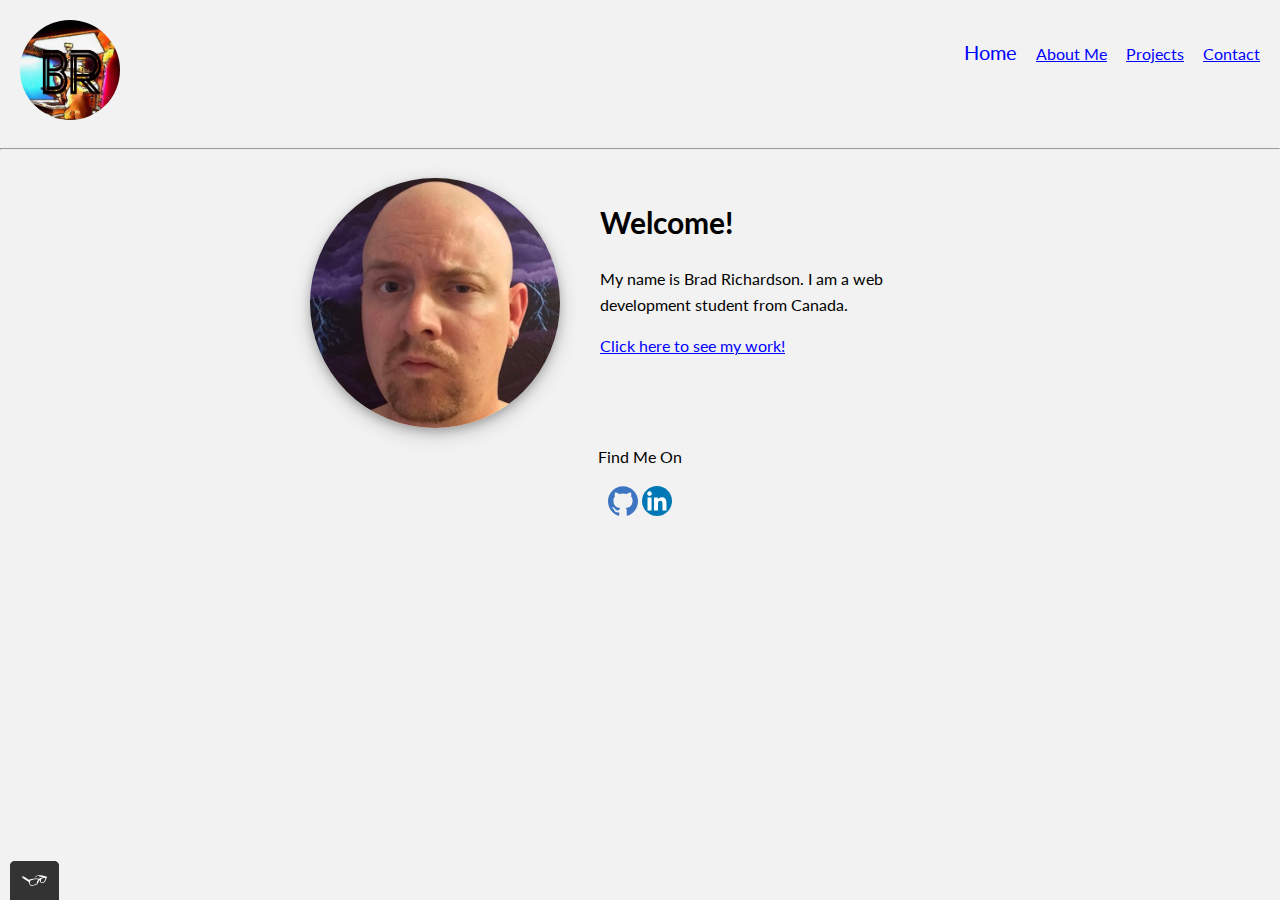
==== index.html @ 0dba8bf1 "corrected errors from "Nu HTML Checker"" ====
<!DOCTYPE html>
<html lang="en">
<head>
	<meta charset="utf-8">
	<meta name="viewport" content="device-width, initial-scale=1">
	<link rel="icon" type="image/png" href="img/favicon-32x32.png" sizes="32x32">
	<link rel="stylesheet" type="text/css" href="css/normalize.css">
	<link href="https://fonts.googleapis.com/css2?family=Lato:wght@400;700&display=swap" rel="stylesheet">
	<link rel="stylesheet" type="text/css" href="css/style.production.css">
	<title>Career 3</title>
</head>
<body>
	<header class="page-header">
		<img src="img/lamp_mon.jpg" alt="A stylized picture of me sitting on Wreck Beach" class="page-header__item  profile-logo">
		<nav class="main-navigation page-header__item">
			<ul role="menu" class="navigation-list">
				<li role="presentation">
					<a href="index.html" role="menuitem" class="navigation-list__item navigation-list__item--active">Home</a>
				</li>
				<li role="presentation">
					<a href="about.html" role="menuitem" class="navigation-list__item">About Me</a>	
				</li>
				<li role="presentation">
					<a href="projects.html" role="menuitem" class="navigation-list__item">Projects</a>
				</li>
				<li role="presentation">
					<a href="contacts.html" role="menuitem" class="navigation-list__item">Contact</a>			
				</li>
			</ul>			
		</nav>
	</header>
	<hr>
	<div class="profile">
		<img src="img/profile-picture.jpg" alt="A picture of me" class="profile__portrait">
		<h1>Welcome!</h1>
		<p>
			My name is Brad Richardson. I am a <span>web</span> development student from Canada.
		</p>
		<a href="projects.html">Click here to see my work!</a>
	</div>
	<footer class="page-footer">
		<p>Find Me On</p>
		<div class="social-media">
			<a href="https://github.com/Carbon-42" class="github-link" target="_blank"></a>
			<a href="https://ca.linkedin.com/in/brad-richardson-6b7b9b79" class="linkedin-link" target="_blank"></a>
		</div>
	</footer>
	<script src="js/tota11y.min.js"></script>
</body>
</html>
---- css/style.production.css ----
/*
* Prefixed by https://autoprefixer.github.io
* PostCSS: v8.4.14,
* Autoprefixer: v10.4.7
* Browsers: last 4 version
*/

body {
	font-family: 'Lato', sans-serif;
	font-weight: 400;
	font-size: 16px;
	line-height: 1.6;
	background-color: #f2f2f2;
}

h1 {
	font-size: 30px;
	font-weight: 700;
}

h2 {
	font-size: 24px;
	font-weight: 700;
}

h3 {
	font-size: 18px;
	font-weight: 700;
}

a {
	color: #0000ff;
}

a:visited {
	color: #ff0000;
}

a:hover, a:focus {
	/* no under lining when hovering, 
	a:focus is keyboard targeting activated */
	text-decoration: none;
}

a:active {
	color: #489c79;
}

button {
	border: none;
	font-family: inherit;
	background-color: #003366;
	color: white;
	text-decoration: none;
	padding: 10px;
	border-radius: 3px;
	border-bottom: 2px solid rgba(0, 0, 0, 0.3);
	-webkit-transition-duration: 0.2s opacity;
	     -o-transition-duration: 0.2s opacity;
	        transition-duration: 0.2s opacity;
	/*transition-property: opacity;**/
}

.button {
	border: none;
	font-family: inherit;
	background-color: #003366;
	color: white;
	text-decoration: none;
	padding: 10px;
	border-radius: 3px;
	border-bottom: 2px solid rgba(0, 0, 0, 0.3);
	-webkit-transition-duration: 0.2s opacity;
	     -o-transition-duration: 0.2s opacity;
	        transition-duration: 0.2s opacity;
	/*transition-property: opacity;**/
}

button:hover, button:focus, .button:hover, .button:focus {
	cursor: pointer;
	opacity: 0.8;
}

.button__secondary {
	background-color: #e0b354;
	color: #2b2b2b;
}

.navigation-list__item--active {
	font-size: 20px;
	text-decoration: none;
}

.navigation-list__item {
	-webkit-transition-duration: 0.2s opacity;
	     -o-transition-duration: 0.2s opacity;
	        transition-duration: 0.2s opacity;
}

.navigation-list__item:hover, .navigation-list__item:focus {
	cursor: pointer;
	opacity: 0.8;
}

.profile__portrait {
	float: left;
	width: 250px;
	margin-right: 40px;
	border-radius: 50%;
	-webkit-box-shadow: 0 4px 8px 0 rgba(0, 0, 0, 0.2), 0 6px 20px 0 rgba(0, 0, 0, 0.19);
	        box-shadow: 0 4px 8px 0 rgba(0, 0, 0, 0.2), 0 6px 20px 0 rgba(0, 0, 0, 0.19);
}

.page-footer {
	clear: both;
	display: -webkit-box;
	display: -ms-flexbox;
	display: flex;
	-webkit-box-orient: vertical;
	-webkit-box-direction: normal;
	    -ms-flex-direction: column;
	        flex-direction: column;
	text-align: center;
}

.profile {
	max-width: 700px;
	margin: 0 auto;
	padding: 20px;
}

* {
	-webkit-box-sizing: border-box;
	        box-sizing: border-box;
}

.page-header {
	display: -webkit-box;
	display: -ms-flexbox;
	display: flex;
	width: 100%;
	padding: 20px;
}

.page-header__item {
	-webkit-box-flex: 0;
	    -ms-flex: 0 1 200px;
	        flex: 0 1 200px;
}

.page-header__item:last-child {
	-webkit-box-flex: 1;
	    -ms-flex-positive: 1;
	        flex-grow: 1;
	text-align: right;
}

.profile-logo {
	max-width: 100px;
	max-height: 100px;
	border-radius: 50%;
	
}

.navigation-list {
	list-style-type: none;
}

.navigation-list li {
	display: inline-block;
	margin-left: 15px;
}

.about {
	text-align: center;
	margin: 20px;
	padding: 5px;
}

#about-me {
	text-align: justify;
	margin: auto;
	padding: 20px;
}

#skills-table {
	margin-left: auto;
	margin-right: auto;
	border-spacing: 5px;
}

/*start grid fallback*/

.grid__item {
	display: inline-block;
	width: 33%;
}
/*end grid fallback*/

@supports (display: grid) {
	.grid {
		display: -ms-grid;
		display: grid;
		-ms-grid-columns: 1fr 20px 1fr 20px 1fr;
		grid-template-columns: 1fr 1fr 1fr;
		grid-gap: 20px;
		margin: 0 10%;
		/*It’s considered good practice to specify only one property, and this property is usually the columns property. This means the rows property defaults to auto, and that the grid should still work even if the row with the property grid-template-rows is deleted:*/
		/* grid-template-columns: 300px 300px 300px; fractions are better than pixels - they are responsive */
		/*grid-template-columns: 300px 300px 300px;*/
		/*grid-template-rows: 300px 300px;*/
	}

	.grid__item {
		background-color: #ddd;
		width: auto;
		min-height: auto;
		margin: 0;
		border-radius: 10px;
		padding: 0 10px 15px;
		-webkit-box-shadow: 0 4px 8px 0 rgba(0, 0, 0, 0.2), 0 6px 20px 0 rgba(0, 0, 0, 0.19);
		        box-shadow: 0 4px 8px 0 rgba(0, 0, 0, 0.2), 0 6px 20px 0 rgba(0, 0, 0, 0.19);
	}

	.grid__item:last-child {
	  -ms-grid-column: 3;
	  grid-column: 3;
	      grid-column-start: 3;
	  -ms-grid-column-span: 0;
	  grid-column-end: 3;
	  -ms-grid-row: 1;
	  grid-row: 1;
	      grid-row-start: 1;
	  -ms-grid-row-span: 2;
	  grid-row-end: 3;
	}

	/*
	works the same as the above element L136-140
	.grid__item:last-child {
	  grid-column: 3 / 3;
	  grid-row: 1 / 3;
	}*/

	#contact-form {
		display: -ms-grid;
		display: grid;
		-ms-grid-columns: 1fr;
		grid-template-columns: 1fr;
		text-align: center;
		margin: auto;
		max-width: 300px;
		border-radius: 5px;
	}
}

@media all and (max-width: 500px) {
	.grid {
		-ms-grid-columns: 1fr;
		grid-template-columns: 1fr;
	}

	#skills-table {
		font-size: 12px;
	}
}

@media all and (min-width: 500px) and (max-width: 750px) {
	.grid {
		-ms-grid-columns: 1fr 20px 1fr;
		grid-template-columns: 1fr 1fr;
	}
}

@media all and (max-width: 750px) {
	.grid {
		grid-gap: 10px;
	}

	.grid__item:last-child {
		grid-column: auto / auto;
		grid-row: auto / auto;
	}

	h1 {
		font-size: 22px;
	}

	.profile__portrait {
		display: block;
		margin: auto;
		float: none;
	}

	.profile {
		text-align: center;
	}
}

@-webkit-keyframes color-change {
	0% {
		fill: #edc655;
	}
	50% {
		fill: #fcffad;
	}
	100% {
		fill: #f76414;
	}
}

@keyframes color-change {
	0% {
		fill: #edc655;
	}
	50% {
		fill: #fcffad;
	}
	100% {
		fill: #f76414;
	}
}
/*@keyframes color-change {
	from {
		fill: #edc655;
	}
	to {
		fill: #f76414;
	}
}*/

#path1267 {
	-webkit-animation: 8s color-change infinite alternate linear;
	        animation: 8s color-change infinite alternate linear;
}

section {
	text-align: center;
}

.contact-body {
	text-align: center;
	margin: auto;
}

.contact-details {
	text-align: center;
}

.contact {
	display: block;
	max-width: 350px;
	background-color: #ddd;
	border-radius: 5px;
	margin: auto;
	padding: 10px 10px 20px 10px;
	-webkit-box-shadow: 0 4px 8px 0 rgba(0, 0, 0, 0.2), 0 6px 20px 0 rgba(0, 0, 0, 0.19);
	        box-shadow: 0 4px 8px 0 rgba(0, 0, 0, 0.2), 0 6px 20px 0 rgba(0, 0, 0, 0.19);
}

.contact-field {
	border-radius: 5px;
	border: 1px ridge;
}

.standard-label {
	padding-top: 5px;
}

#message {
	padding-bottom: 5px;
	margin-bottom: 3px;
}

#calgary-svg {
	margin: 10px;
	padding: 10px;
}

.github-link::before {
	content: url(../img/github_icon.svg);
}

.linkedin-link::before {
	content: url(../img/linkedin_icon.svg);
}
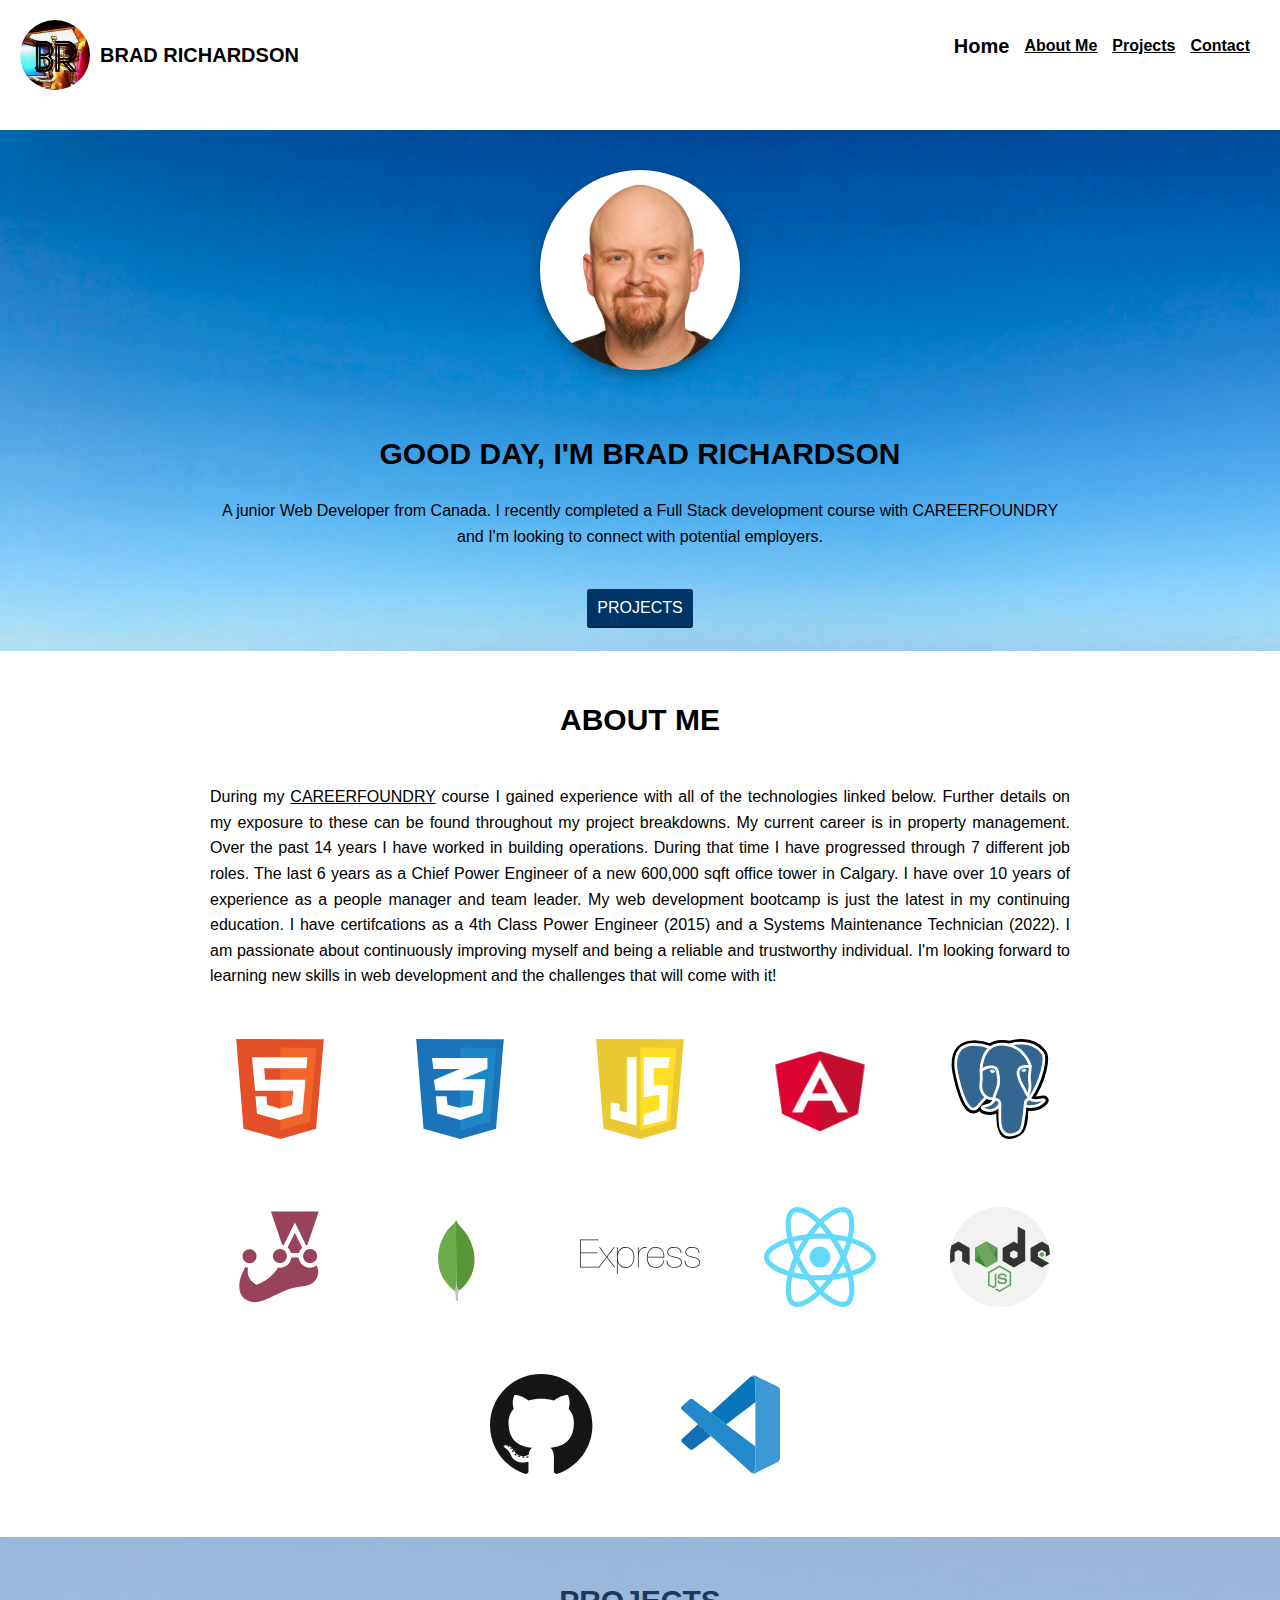
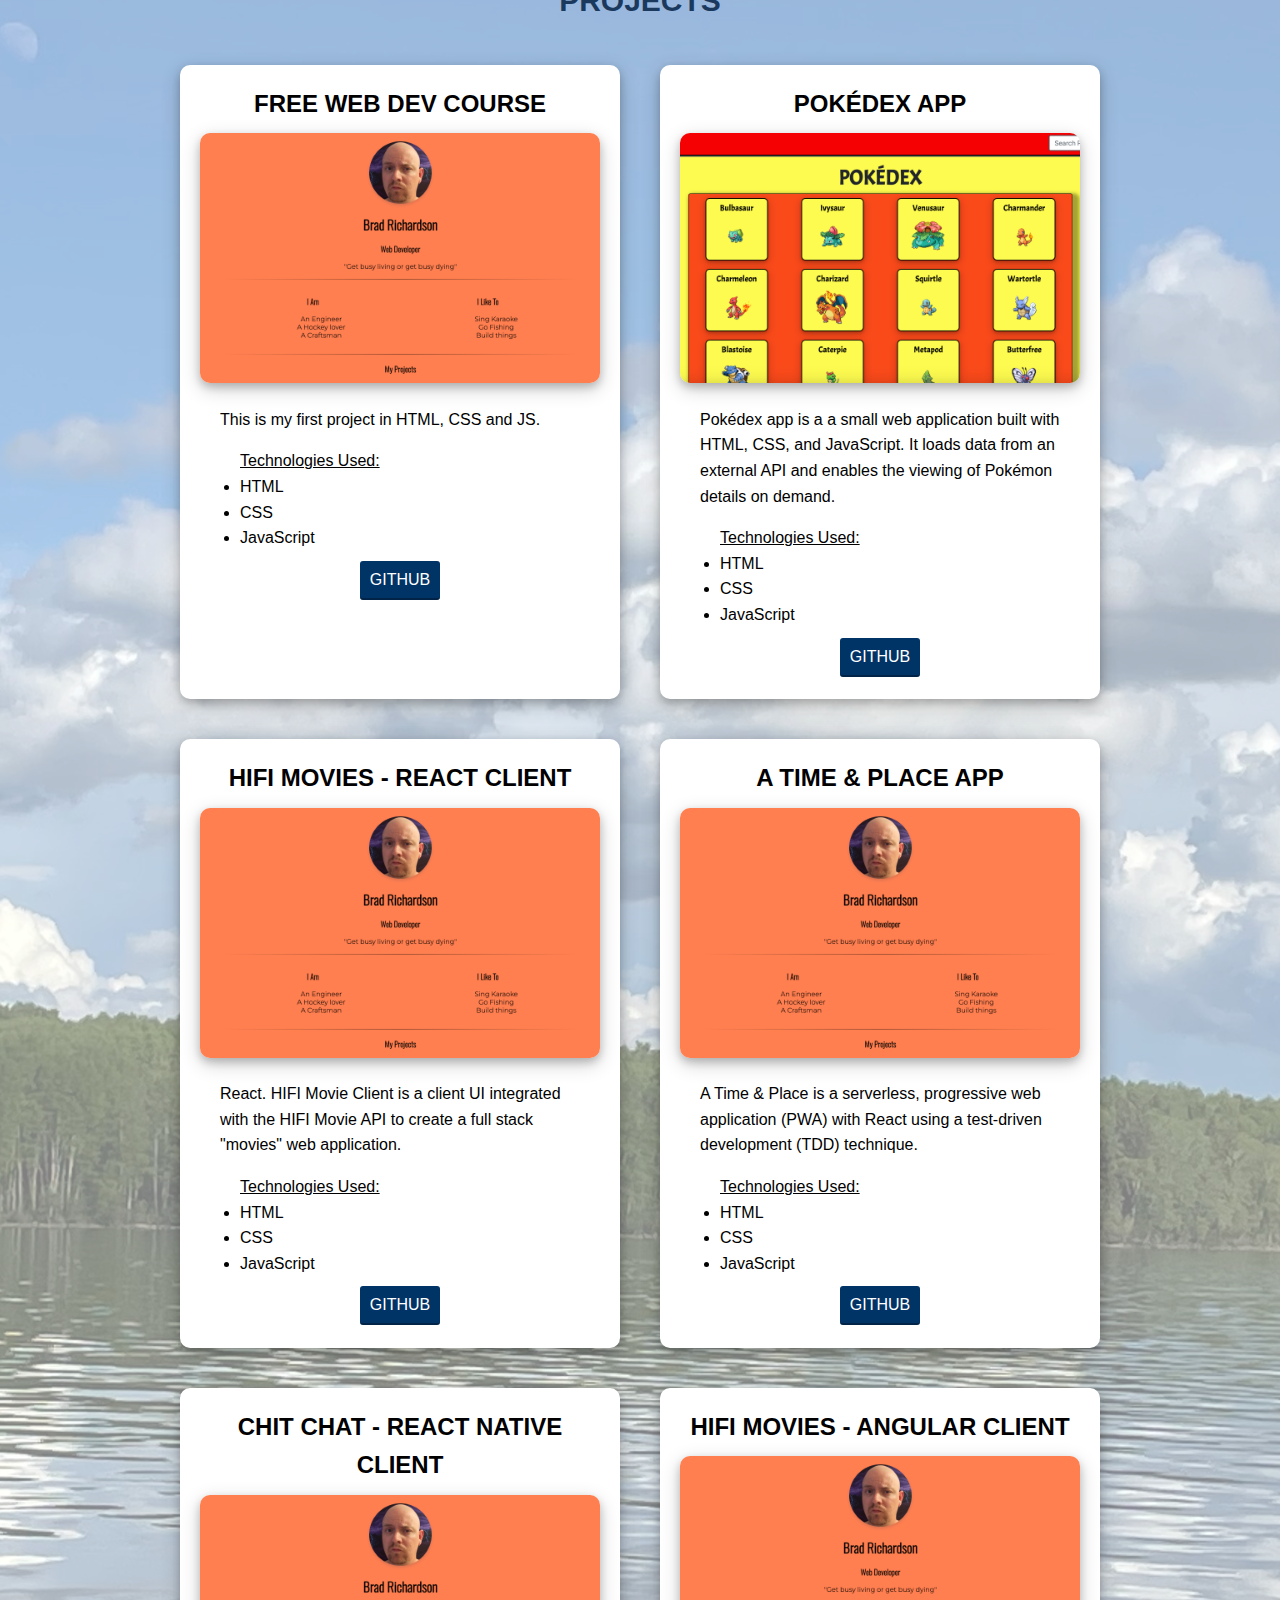
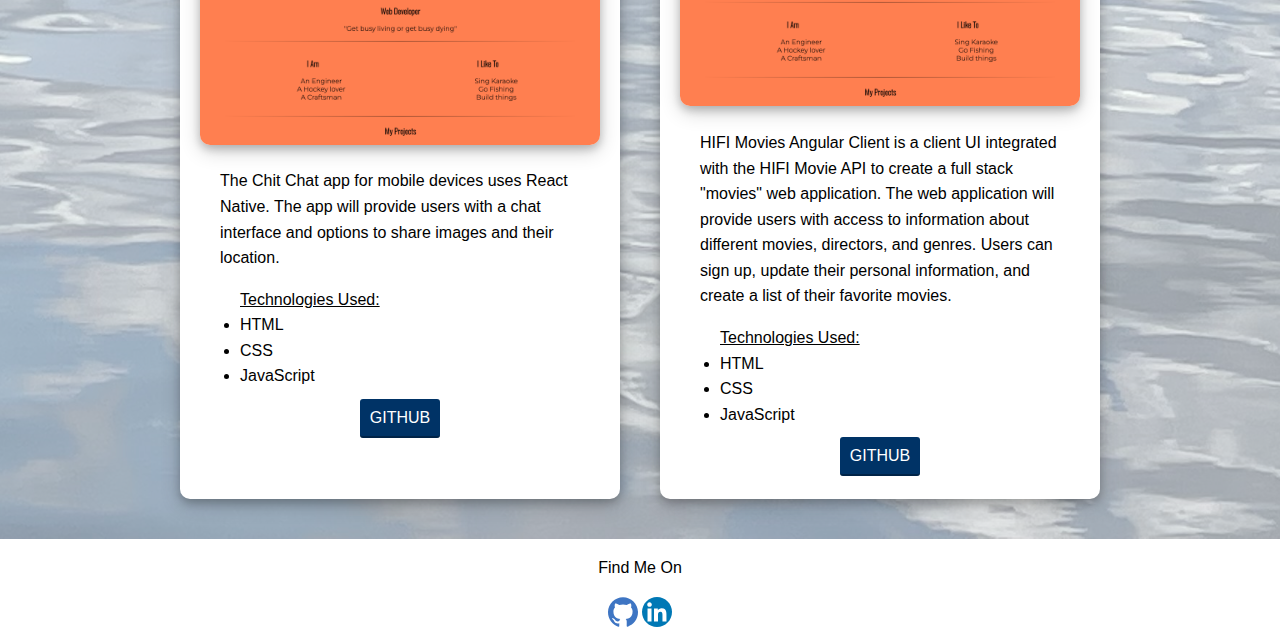
==== commit 14559411: "add content from old 'about' and 'project' pages" ====
--- a/index.html
+++ b/index.html
@@ -5,13 +5,17 @@
 	<meta name="viewport" content="device-width, initial-scale=1">
 	<link rel="icon" type="image/png" href="img/favicon-32x32.png" sizes="32x32">
 	<link rel="stylesheet" type="text/css" href="css/normalize.css">
-	<link href="https://fonts.googleapis.com/css2?family=Lato:wght@400;700&display=swap" rel="stylesheet">
-	<link rel="stylesheet" type="text/css" href="css/style.production.css">
+	<link href="https://fonts.googleapis.com/css2?family=Poppins:wght@400;700&display=swap" rel="stylesheet">
+	<!-- <link rel="stylesheet" type="text/css" href="css/style.production.css"> -->
+	<link rel="stylesheet" type="text/css" href="css/styles.css">
 	<title>Career 3</title>
 </head>
+
 <body>
+
 	<header class="page-header">
-		<img src="img/lamp_mon.jpg" alt="A stylized picture of me sitting on Wreck Beach" class="page-header__item  profile-logo">
+		<img src="img/profile-logo.jpg" alt="A picture of me" class="page-header__item  profile-portrait">
+		<span id="name">BRAD RICHARDSON</span>
 		<nav class="main-navigation page-header__item">
 			<ul role="menu" class="navigation-list">
 				<li role="presentation">
@@ -29,14 +33,196 @@
 			</ul>			
 		</nav>
 	</header>
-	<hr>
-	<div class="profile">
-		<img src="img/profile-picture.jpg" alt="A picture of me" class="profile__portrait">
-		<h1>Welcome!</h1>
-		<p>
-			My name is Brad Richardson. I am a <span>web</span> development student from Canada.
+	<div class="background">
+		<div class="profile">
+			<img src="img/profile-picture2.png" alt="A picture of me" class="profile-logo">
+		</div>
+		<div class="profile_greeting">
+			<h1>GOOD DAY, I'M BRAD RICHARDSON</h1>
+			<p>
+				A junior Web Developer from Canada. I recently completed a Full Stack development course with
+				CAREERFOUNDRY and I'm looking to connect with potential employers. 
+			</p>
+		</div>
+		<div class="project-button">
+			<a href="files/cv.pdf" class="button" target="_blank">PROJECTS</a>
+		</div>
+	</div>
+	<div class="about">
+		<h1>ABOUT ME</h1>
+		<p id="about-me">
+			During my <span><a href="https://careerfoundry.com/en/courses/become-a-web-developer/">CAREERFOUNDRY</a></span> 
+			course I gained experience with all of the technologies linked below. 
+			Further details on my exposure to these can be found throughout my project breakdowns.
+			My current career is in property management. Over the past 14 years I have worked in building operations. 
+			During that time I have progressed through 7 different job roles. The last 6 years as a Chief 
+			Power Engineer of a new 600,000 sqft office tower in Calgary. I have over 10 years of experience as a people manager and team leader.
+			My web development bootcamp is just the latest in my continuing education. 
+			I have certifcations as a 4th Class Power Engineer (2015) and a Systems Maintenance Technician (2022).
+			I am passionate about continuously improving myself and being a reliable and trustworthy individual. 
+			I'm looking forward to learning new skills in web development and the challenges that will come with it!
 		</p>
-		<a href="projects.html">Click here to see my work!</a>
+		<div class="icon-container">
+      <div class="col-6 col-sm-4 col-md-2">
+        <a href="https://www.w3schools.com/html/" target="_blank"><img src="img/icons/html-1.svg" class="img-fluid icon-item" alt="HTML icon"></a>
+      </div>
+      <div class="col-6 col-sm-4 col-md-2">
+        <a href="https://www.w3schools.com/css/" target="_blank"><img src="img/icons/css-3.svg" class="img-fluid icon-item" alt="CSS icon"></a>
+      </div>
+      <div class="col-6 col-sm-4 col-md-2">
+        <a href="https://www.javascript.com/" target="_blank"><img src="img/icons/javascript-1.svg" class="img-fluid icon-item" alt="JavaScript icon"></a>
+      </div>
+      <div class="col-6 col-sm-4 col-md-2">
+        <a href="https://angular.io/" target="_blank"><img src="img/icons/angular.png" class="img-fluid icon-item" alt="Angular icon"></a>
+      </div>
+      <div class="col-6 col-sm-4 col-md-2">
+        <a href="https://www.postgresql.org/" target="_blank"><img src="img/icons/PostgreSQL_logo.3colors.svg" class="img-fluid icon-item" alt="PostgreSQL icon"></a>
+      </div>
+      <div class="col-6 col-sm-4 col-md-2">
+        <a href="https://jestjs.io/" target="_blank"><img src="img/icons/jest-svgrepo-com.svg" class="img-fluid icon-item" alt="Jest icon"></a>
+      </div>
+      <div class="col-6 col-sm-4 col-md-2">
+        <a href="https://www.mongodb.com/" target="_blank"><img src="img/icons/mongodb-icon-1.svg" class="img-fluid icon-item" alt="MongoDB icon"></a>
+      </div>
+      <div class="col-6 col-sm-4 col-md-2">
+        <a href="https://expressjs.com/" target="_blank"><img src="img/icons/express-109.svg" class="img-fluid icon-item express" alt="Express icon"></a>
+      </div>
+      <div class="col-6 col-sm-4 col-md-2">
+        <a href="https://react.dev/" target="_blank"><img src="img/icons/react-2.svg" class="img-fluid icon-item" alt="React icon"></a>
+      </div>
+      <div class="col-6 col-sm-4 col-md-2">
+        <a href="https://nodejs.org/en" target="_blank"><img src="img/icons/nodejs-2.svg" class="img-fluid icon-item" alt="Node icon"></a>
+      </div>
+      <div class="col-6 col-sm-4 col-md-2">
+        <a href="https://github.com/" target="_blank"><img src="img/icons/github-icon-1.svg" class="img-fluid icon-item" alt="Github icon"></a>
+      </div>
+      <div class="col-6 col-sm-4 col-md-2">
+        <a href="https://code.visualstudio.com/" target="_blank"><img src="img/icons/visual-studio-code-1.svg" class="img-fluid icon-item" alt="VS Code icon"></a>
+      </div>
+    </div>
+	</div>
+	<div class="project-container">
+		<h1>PROJECTS</h1>
+		<div class="project-item-container">
+			<div class="project-item">
+				<h2>FREE WEB DEV COURSE</h2>
+				<div class="project-screenshot-container">
+					<a href="https://carbon-42.github.io/free-course/" target="_blank" class="free-course-link project-screenshot"></a>
+					<h4>LIVE SITE</h4>
+				</div>
+				<p class="project-description">
+					This is my first project in HTML, CSS and JS.
+				</p>
+				<ul>
+					<lh style="text-decoration: underline;">Technologies Used:</lh>
+					<li>HTML</li>
+					<li>CSS</li>
+					<li>JavaScript</li>
+				</ul>
+				<div class="project-button">
+					<a href="https://github.com/Carbon-42/free-course" class="button" target="_blank">GITHUB</a>
+				</div>		
+			</div>
+			<div class="project-item">
+				<h2>POKÉDEX APP</h2>
+				<div class="project-screenshot-container">
+					<a href="https://carbon-42.github.io/pokedex-app/" target="_blank" class="pokedex-link project-screenshot"></a>
+					<h4>LIVE SITE</h4>
+				</div>
+				<p class="project-description">
+					Pokédex app is a a small web application built with HTML, CSS, and JavaScript. It loads data from an 
+					external API and enables the viewing of Pokémon details on demand.
+				</p>
+				<ul>
+					<lh style="text-decoration: underline;">Technologies Used:</lh>
+					<li>HTML</li>
+					<li>CSS</li>
+					<li>JavaScript</li>
+				</ul>
+				<div class="project-button">
+					<a href="https://github.com/Carbon-42/free-course" class="button" target="_blank">GITHUB</a>
+				</div>		
+			</div>
+			<div class="project-item">
+				<h2>HIFI MOVIES - REACT CLIENT</h2>
+				<div class="project-screenshot-container">
+					<a href="https://carbon-42.github.io/free-course/" target="_blank" class="free-course-link project-screenshot"></a>
+					<h4>LIVE SITE</h4>
+				</div>
+				<p class="project-description">
+					React. HIFI Movie Client is a client UI integrated with the HIFI Movie API to create a full stack "movies" web application.
+				</p>
+				<ul>
+					<lh style="text-decoration: underline;">Technologies Used:</lh>
+					<li>HTML</li>
+					<li>CSS</li>
+					<li>JavaScript</li>
+				</ul>
+				<div class="project-button">
+					<a href="https://github.com/Carbon-42/free-course" class="button" target="_blank">GITHUB</a>
+				</div>		
+			</div>
+			<div class="project-item">
+				<h2>A TIME & PLACE APP</h2>
+				<div class="project-screenshot-container">
+					<a href="https://carbon-42.github.io/free-course/" target="_blank" class="free-course-link project-screenshot"></a>
+					<h4>LIVE SITE</h4>
+				</div>
+				<p class="project-description">
+					A Time & Place is a serverless, progressive web application (PWA) with React using a test-driven development (TDD) technique.
+				</p>
+				<ul>
+					<lh style="text-decoration: underline;">Technologies Used:</lh>
+					<li>HTML</li>
+					<li>CSS</li>
+					<li>JavaScript</li>
+				</ul>
+				<div class="project-button">
+					<a href="https://github.com/Carbon-42/free-course" class="button" target="_blank">GITHUB</a>
+				</div>		
+			</div>
+			<div class="project-item">
+				<h2>CHIT CHAT - REACT NATIVE CLIENT</h2>
+				<div class="project-screenshot-container">
+					<a href="https://carbon-42.github.io/free-course/" target="_blank" class="free-course-link project-screenshot"></a>
+					<h4>LIVE SITE</h4>
+				</div>
+				<p class="project-description">
+					The Chit Chat app for mobile devices uses React Native. The app will provide users with a chat interface 
+					and options to share images and their location.
+				</p>
+				<ul>
+					<lh style="text-decoration: underline;">Technologies Used:</lh>
+					<li>HTML</li>
+					<li>CSS</li>
+					<li>JavaScript</li>
+				</ul>
+				<div class="project-button">
+					<a href="https://github.com/Carbon-42/free-course" class="button" target="_blank">GITHUB</a>
+				</div>		
+			</div>
+			<div class="project-item">
+				<h2>HIFI MOVIES - ANGULAR CLIENT</h2>
+				<div class="project-screenshot-container">
+					<a href="https://carbon-42.github.io/free-course/" target="_blank" class="free-course-link project-screenshot"></a>
+					<h4>LIVE SITE</h4>
+				</div>
+				<p class="project-description">
+					HIFI Movies Angular Client is a client UI integrated with the HIFI Movie API to create a full stack "movies" web 
+					application. The web application will provide users with access to information about different movies, 
+					directors, and genres. Users can sign up, update their personal information, and create a list of their favorite movies.
+				</p>
+				<ul>
+					<lh style="text-decoration: underline;">Technologies Used:</lh>
+					<li>HTML</li>
+					<li>CSS</li>
+					<li>JavaScript</li>
+				</ul>
+				<div class="project-button">
+					<a href="https://github.com/Carbon-42/free-course" class="button" target="_blank">GITHUB</a>
+				</div>		
+			</div>
+		</div>		
 	</div>
 	<footer class="page-footer">
 		<p>Find Me On</p>
@@ -45,6 +231,6 @@
 			<a href="https://ca.linkedin.com/in/brad-richardson-6b7b9b79" class="linkedin-link" target="_blank"></a>
 		</div>
 	</footer>
-	<script src="js/tota11y.min.js"></script>
+	<!-- <script src="js/tota11y.min.js"></script> -->
 </body>
 </html>--- a/css/style.production.css
+++ b/css/style.production.css
@@ -184,9 +184,17 @@
 }
 
 #skills-table {
-	margin-left: auto;
-	margin-right: auto;
+	margin: auto;
+	width: 70%;
 	border-spacing: 5px;
+}
+
+table {
+	table-layout: fixed;
+}
+
+th, td {
+	border-bottom: 1px solid #ddd;
 }
 
 /*start grid fallback*/
--- a/css/styles.css
+++ b/css/styles.css
@@ -0,0 +1,413 @@
+:root {
+	--color-link: black;
+	--color-visited: red;
+	--color-active: grey;
+	--color-button: white;
+	--color-botton__secondary: #2b2b2b;
+	--backgroundcolor-button: #003366;
+	--backgroundcolor-botton__sencondary: #e0b354;
+ 	--color-secondary: #e0b354;
+	--dark-grey: #2b2b2b;
+	--font-weight__normal: 400;
+	--font-weight__bold: 700;
+}
+
+body {
+	font-family: 'Lato', sans-serif;
+	font-weight: var(--font-weight__normal);
+	font-size: 16px;
+	line-height: 1.6;
+}
+
+.background {
+	width: 100%;
+	background-image: url(/img/background.jpeg);
+	background-size: cover;
+	margin: 20px 0;
+	padding: 20px 0;
+}
+
+h1 {
+	font-size: 30px;
+	font-weight: var(--font-weight__bold);
+	text-align: center;
+}
+
+h2 {
+	font-size: 24px;
+	font-weight: var(--font-weight__bold);
+	margin: 0 0 10px 0;
+}
+
+h3 {
+	font-size: 18px;
+	font-weight: var(--font-weight__bold);
+}
+
+hr {
+	border: 0;
+	height: 1px;
+	background-image: linear-gradient(to right, rgba(0, 0, 0, 0), rgba(0, 0, 0, 0.75), rgba(0, 0, 0, 0)) ;
+}
+
+a {
+	color: var(--color-link);
+}
+
+a:visited {
+	color: var(--color-visited);
+}
+
+a:hover, a:focus {
+	/* no under lining when hovering, 
+	a:focus is keyboard targeting activated */
+	text-decoration: none;
+}
+
+a:active {
+	color: var(--color-active);
+}
+
+.page-header {
+	display: flex;
+	width: 100%;
+	padding: 20px;
+}
+
+.page-header__item {
+	flex: 0 1 200px;
+}
+
+.page-header__item:last-child {
+	flex-grow: 1;
+	text-align: right;
+}
+
+.navigation-list {
+	list-style-type: none;
+	display: inline-flex;
+	align-items: center;
+	margin: 5px;
+	padding: 5px;
+	font-weight: 700;
+	/* font-size: 30px; */
+}
+
+.navigation-list li {
+	display: inline-block;
+	margin-left: 15px;
+}
+
+.navigation-list__item--active {
+	font-size: 20px;
+	text-decoration: none;
+}
+
+.navigation-list__item {
+	transition-duration: 0.2s opacity;
+}
+
+.navigation-list__item:hover, .navigation-list__item:focus {
+	cursor: pointer;
+	opacity: 0.8;
+}
+
+#name {
+	display: inline-flex;
+	align-items: center;
+	margin: 5px;
+	padding: 5px;
+	font-weight: 700;
+	font-size: 20px;
+}
+
+.profile {
+	width: 100%;
+	padding: 20px;
+}
+.profile-logo {
+	display: block;
+	margin-left: auto;
+	margin-right: auto;
+	width: 200px;
+	border-radius: 50%;
+	box-shadow: 0 4px 8px 0 rgba(0, 0, 0, 0.2), 0 6px 20px 0 rgba(0, 0, 0, 0.19);
+}
+
+.profile-portrait {
+	max-width: 70px;
+	max-height: 70px;
+	border-radius: 50%;
+}
+
+.profile_greeting {
+ max-width: 900px;
+ padding: 20px;
+ text-align: center;
+ margin-left: auto;
+ margin-right: auto;
+}
+
+.project-button {
+	text-align: center;
+	margin: 10px;
+}
+
+button, .button {
+	border: none;
+	font-family: inherit;
+	background-color: var(--backgroundcolor-button);
+	color: var(--color-button);
+	text-decoration: none;
+	padding: 10px;
+	border-radius: 3px;
+	border-bottom: 2px solid rgba(0, 0, 0, 0.3);
+	transition-duration: 0.2s opacity;
+	/*transition-property: opacity;**/
+}
+
+button:hover, button:focus, .button:hover, .button:focus {
+	cursor: pointer;
+	opacity: 0.8;
+}
+
+.button__secondary {
+	background-color: var(--backgroundcolor-botton__sencondary);
+	color: var(--color-botton__secondary);
+}
+
+.about {
+	padding: 20px;
+}
+
+.page-footer {
+	clear: both;
+	display: flex;
+	flex-direction: column;
+	text-align: center;
+	padding-bottom: 10px;
+}
+
+* {
+	box-sizing: border-box;
+}
+
+.about {
+	text-align: center;
+	margin: 20px;
+	padding: 5px;
+}
+
+#about-me {
+	text-align: justify;
+	margin: auto;
+	max-width: 900px;
+	padding: 20px;
+}
+
+.icon-container {
+	display: flex;
+	justify-content: center;
+	flex-wrap: wrap;
+	flex-direction: row;
+	max-width: 900px;
+	margin-left: auto;
+	margin-right: auto;
+}
+
+.icon-container > div {
+  margin: 10px;
+  padding: 20px;
+}
+
+.project-container {
+	position: relative;
+	padding: 20px;
+}
+
+.project-container:before {
+  content: ' ';
+  display: block;
+  position: absolute;
+  left: 0;
+  top: 0;
+  width: 100%;
+  height: 100%;
+  opacity: 0.5;
+	background-image: url(/img/background_2.jpeg);
+  background-repeat: no-repeat;
+  background-position: 50% 0;
+  background-size: cover;
+}
+
+.project-item {
+	width: auto;
+	background-color: white;
+	max-width: 440px;
+	min-height: auto;
+	margin: 0;
+	border-radius: 10px;
+	padding: 40px;
+	box-shadow: 0 4px 8px 0 rgba(0, 0, 0, 0.2), 0 6px 20px 0 rgba(0, 0, 0, 0.19);
+}
+
+.project-item > h2 {
+	text-align: center;
+}
+
+.project-item-container {
+	display: flex;
+	position: relative;
+	justify-content: center;
+	flex-wrap: wrap;
+	flex-direction: row;
+	max-width: 1000px;
+	margin-left: auto;
+	margin-right: auto;
+}
+
+.project-item {
+	margin: 20px;
+	padding: 20px;
+}
+
+.img-fluid {
+	width: 120px;
+	height: 100px;
+}
+
+.project-screenshot {
+	max-width: 400px;
+	border-radius: 10px;
+	transition: all ease-in-out .2s;
+	box-shadow: 0 4px 8px 0 rgba(0, 0, 0, 0.2), 0 6px 20px 0 rgba(0, 0, 0, 0.19);
+}
+
+.project-screenshot-container {
+	text-align: center;
+}
+
+.project-screenshot:hover {
+	filter: brightness(.5);
+	box-shadow: 0 8px 12px 0 rgba(36, 60, 80, 0.16);
+}
+
+.project-screenshot-container:hover > h4 {
+	visibility: visible;
+}
+
+.project-screenshot-container > h4 {
+	position: absolute;
+	transform: translate(210%, -600%);
+	color: white;
+	visibility: hidden;
+	z-index: 10;
+	transition: all ease-in-out .2s;
+}
+
+.project-description {
+	padding: 0 20px;
+}
+
+@media all and (max-width: 500px) {
+	.project-screenshot {
+		max-width: 300px;
+	}
+}
+
+/*start grid fallback*/
+
+/* .grid__item {
+	display: inline-block;
+	width: 33%;
+} */
+/*end grid fallback*/
+
+/* @supports (display: grid) {
+	.grid {
+		display: grid;
+		grid-template-columns: 1fr 1fr;
+		grid-gap: 20px;
+		margin: 0 10%; */
+		/*It’s considered good practice to specify only one property, and this property is usually the columns property. This means the rows property defaults to auto, and that the grid should still work even if the row with the property grid-template-rows is deleted:*/
+		/* grid-template-columns: 300px 300px 300px; fractions are better than pixels - they are responsive */
+		/*grid-template-columns: 300px 300px 300px;*/
+		/*grid-template-rows: 300px 300px;*/
+	/* } */
+
+/* } */
+
+
+/* } */
+
+/* @media all and (min-width: 500px) and (max-width: 750px) {
+	.grid {
+		grid-template-columns: 1fr 1fr;
+
+	}
+} */
+
+/* @media all and (max-width: 750px) {
+	.grid {
+	}
+
+	h1 {
+		font-size: 22px;
+	}
+
+	.profile__portrait {
+		display: block;
+		margin: auto;
+		float: none;
+	}
+
+	.profile {
+		text-align: center;
+	}
+} */
+
+@keyframes color-change {
+	0% {
+		fill: #edc655;
+	}
+	50% {
+		fill: #fcffad;
+	}
+	100% {
+		fill: #f76414;
+	}
+}
+/*@keyframes color-change {
+	from {
+		fill: #edc655;
+	}
+	to {
+		fill: #f76414;
+	}
+}*/
+
+.standard-label {
+	padding-top: 5px;
+}
+
+#message {
+	padding-bottom: 5px;
+	margin-bottom: 3px;
+}
+
+.free-course-link {
+	content: url(../img/project-screenshots/free-web-dev-course.png);
+}
+
+.pokedex-link {
+	content: url(../img/project-screenshots/pokedex-app.png);	
+}
+
+.github-link::before {
+	content: url(../img/github_icon.svg);
+}
+
+.linkedin-link::before {
+	content: url(../img/linkedin_icon.svg);
+}
+
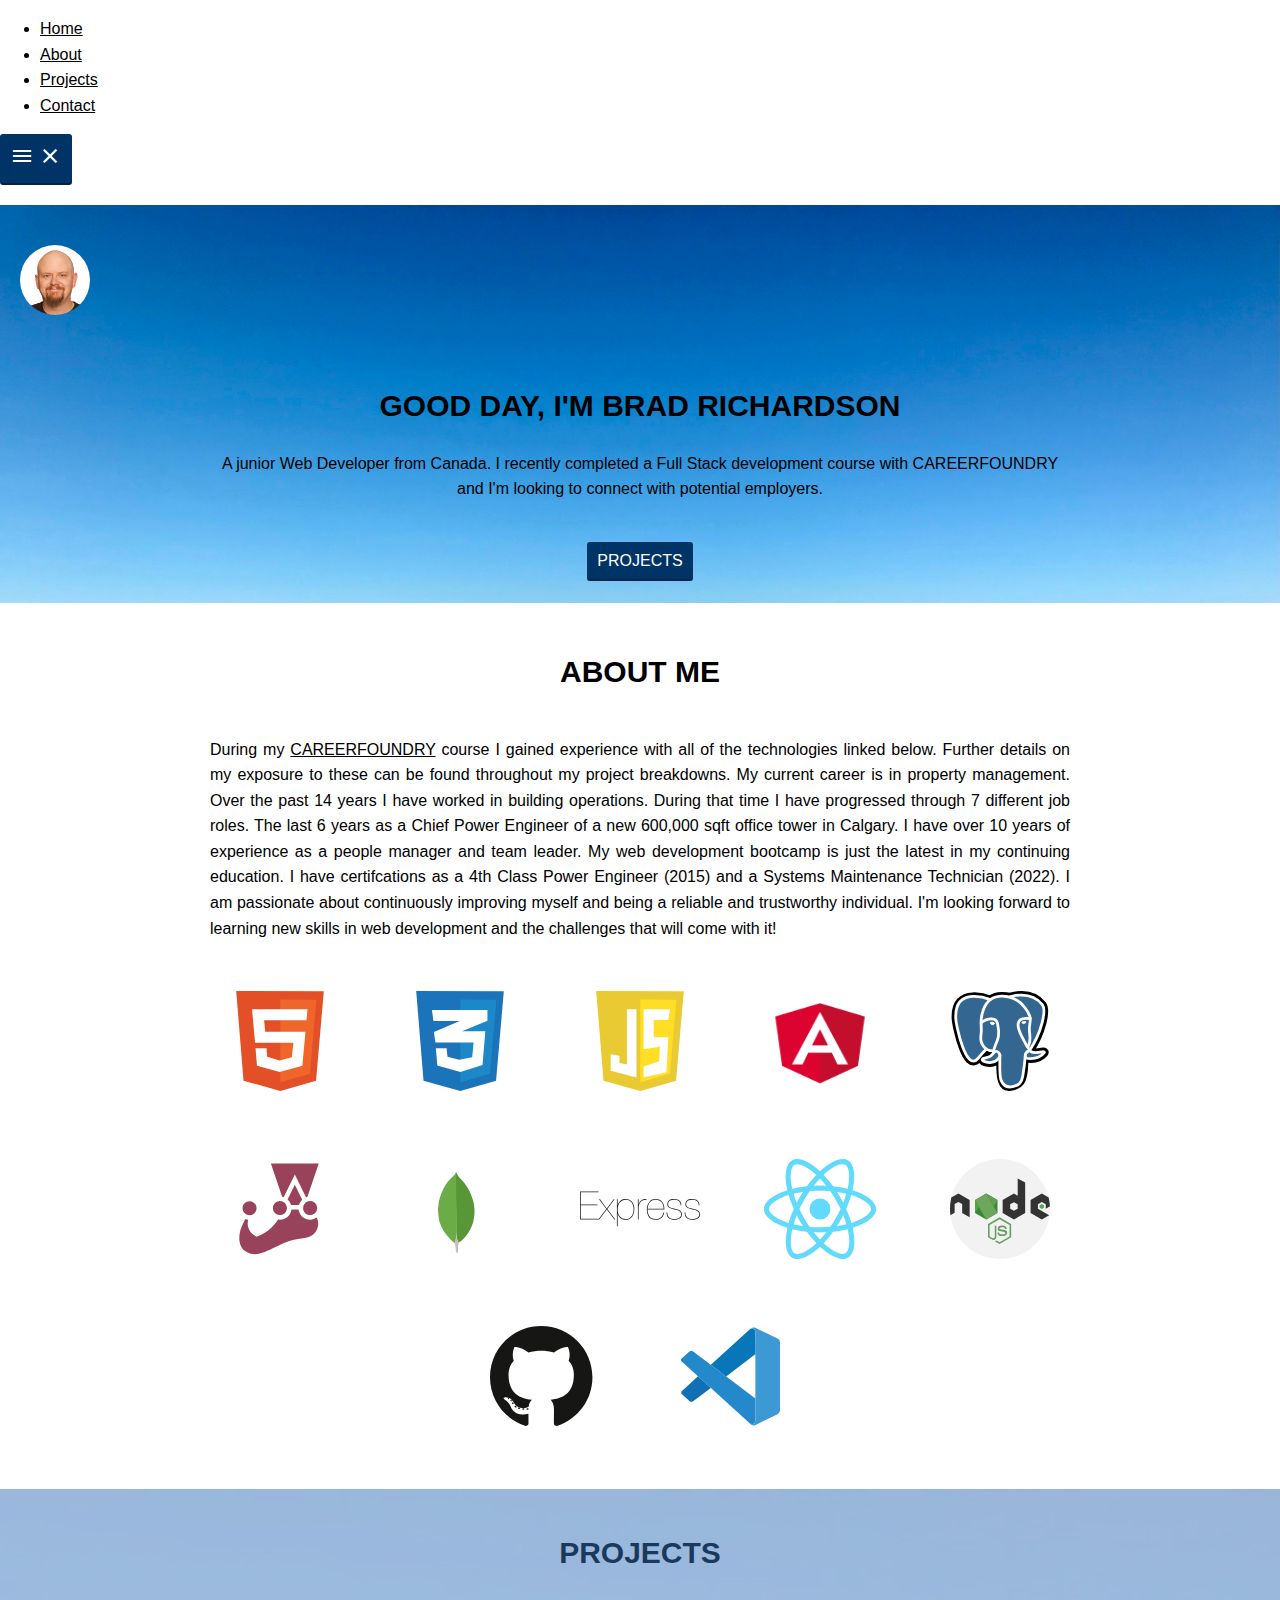
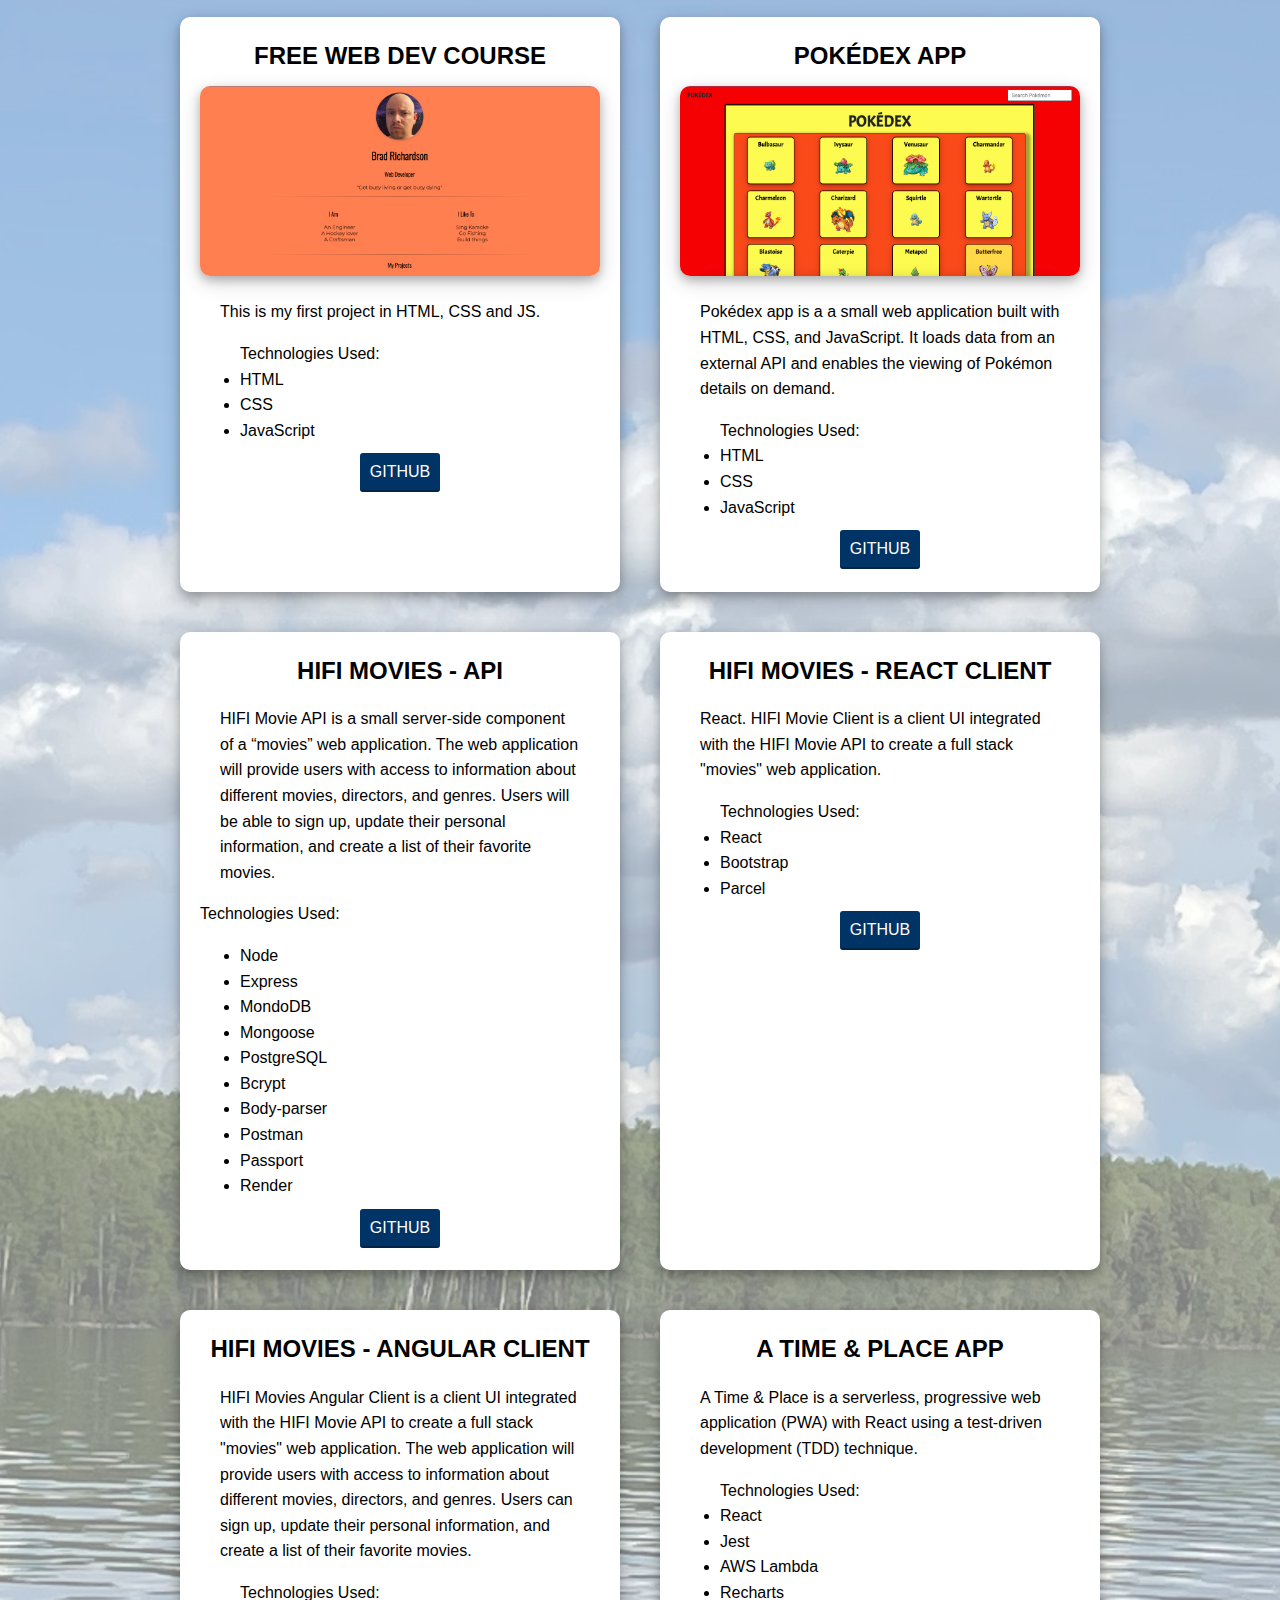
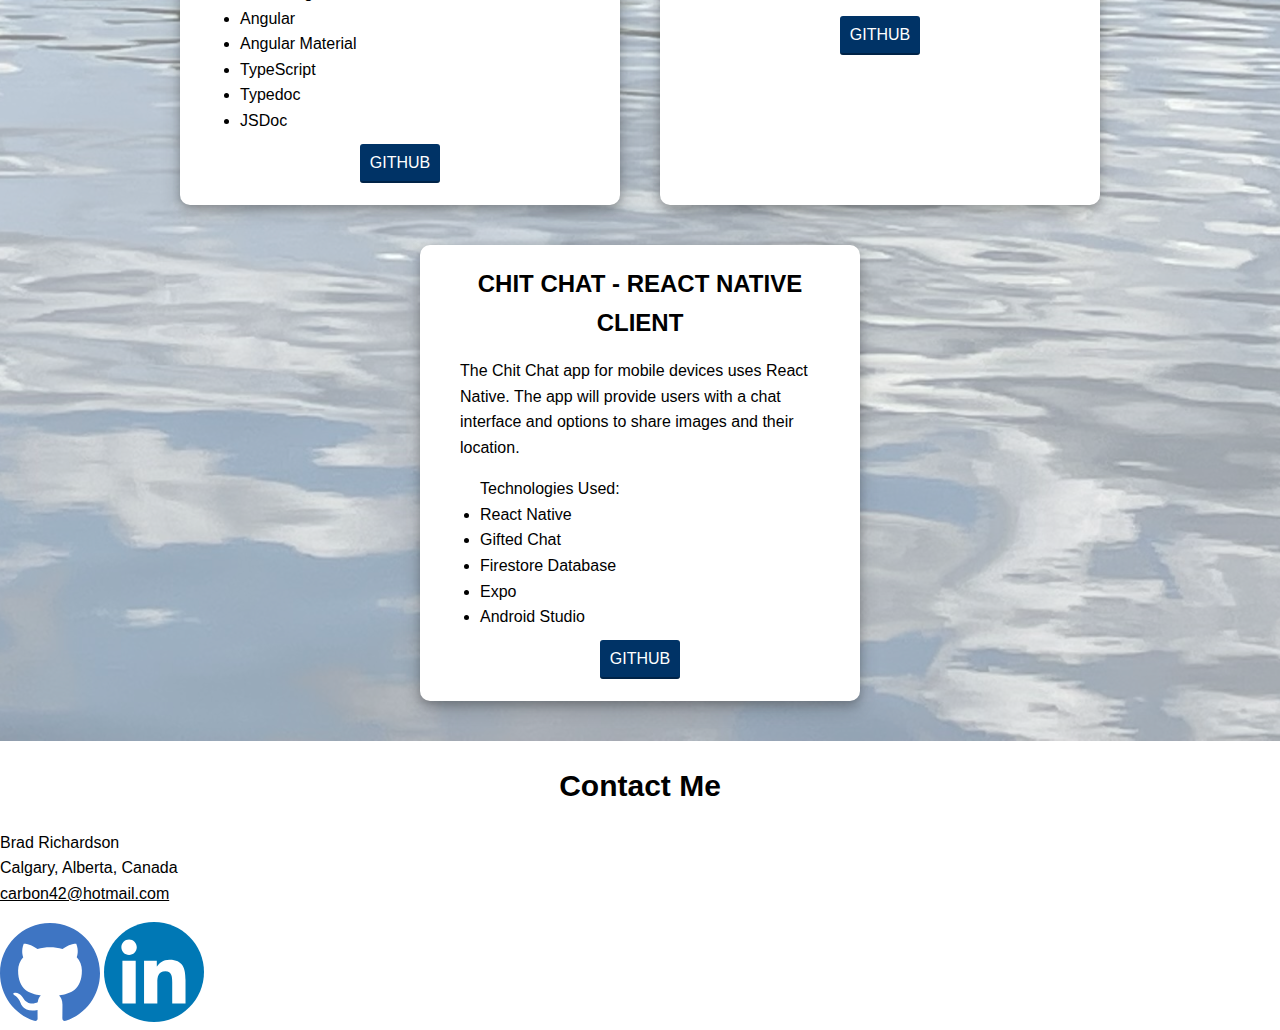
==== commit 7ceaa50c: "Update index.html" ====
--- a/index.html
+++ b/index.html
@@ -6,36 +6,44 @@
 	<link rel="icon" type="image/png" href="img/favicon-32x32.png" sizes="32x32">
 	<link rel="stylesheet" type="text/css" href="css/normalize.css">
 	<link href="https://fonts.googleapis.com/css2?family=Poppins:wght@400;700&display=swap" rel="stylesheet">
+	<link href="https://fonts.googleapis.com/icon?family=Material+Icons" rel="stylesheet">
 	<!-- <link rel="stylesheet" type="text/css" href="css/style.production.css"> -->
 	<link rel="stylesheet" type="text/css" href="css/styles.css">
 	<title>Career 3</title>
 </head>
-
 <body>
-
-	<header class="page-header">
-		<img src="img/profile-logo.jpg" alt="A picture of me" class="page-header__item  profile-portrait">
-		<span id="name">BRAD RICHARDSON</span>
-		<nav class="main-navigation page-header__item">
+	<!-- <header class="page-header fixed-top"> -->
+		<ul class="menu">
+			<li><a class="menuItem" href="#home">Home</a></li>
+			<li><a class="menuItem" href="#about">About</a></li>
+			<li><a class="menuItem" href="#projects">Projects</a></li>
+			<li><a class="menuItem" href="#contact">Contact</a></li>
+		</ul>
+		<button class="hamburger">
+			<i class="menuIcon material-icons">menu</i>
+			<i class="closeIcon material-icons">close</i>
+		</button>
+		<!-- <nav class="main-navigation page-header__item topnav">
 			<ul role="menu" class="navigation-list">
 				<li role="presentation">
-					<a href="index.html" role="menuitem" class="navigation-list__item navigation-list__item--active">Home</a>
-				</li>
-				<li role="presentation">
-					<a href="about.html" role="menuitem" class="navigation-list__item">About Me</a>	
-				</li>
-				<li role="presentation">
-					<a href="projects.html" role="menuitem" class="navigation-list__item">Projects</a>
-				</li>
-				<li role="presentation">
-					<a href="contacts.html" role="menuitem" class="navigation-list__item">Contact</a>			
-				</li>
-			</ul>			
-		</nav>
-	</header>
+					<a href="#home" role="menuitem" class="navigation-list__item">Home</a>
+				</li>
+				<li role="presentation">
+					<a href="#about" role="menuitem" class="navigation-list__item">About</a>	
+				</li>
+				<li role="presentation">
+					<a href="#projects" role="menuitem" class="navigation-list__item">Projects</a>
+				</li>
+				<li role="presentation">
+					<a href="#contact" role="menuitem" class="navigation-list__item">Contact</a>			
+				</li>
+			</ul>
+		</nav> -->
+	<!-- </header> -->
+	<div id="home"></div>
 	<div class="background">
 		<div class="profile">
-			<img src="img/profile-picture2.png" alt="A picture of me" class="profile-logo">
+			<img src="img/profile-picture2.png" alt="A picture of me" class="profile-portrait">
 		</div>
 		<div class="profile_greeting">
 			<h1>GOOD DAY, I'M BRAD RICHARDSON</h1>
@@ -48,7 +56,7 @@
 			<a href="files/cv.pdf" class="button" target="_blank">PROJECTS</a>
 		</div>
 	</div>
-	<div class="about">
+	<div id="about" class="about">
 		<h1>ABOUT ME</h1>
 		<p id="about-me">
 			During my <span><a href="https://careerfoundry.com/en/courses/become-a-web-developer/">CAREERFOUNDRY</a></span> 
@@ -101,7 +109,7 @@
       </div>
     </div>
 	</div>
-	<div class="project-container">
+	<div id="projects" class="project-container">
 		<h1>PROJECTS</h1>
 		<div class="project-item-container">
 			<div class="project-item">
@@ -114,7 +122,7 @@
 					This is my first project in HTML, CSS and JS.
 				</p>
 				<ul>
-					<lh style="text-decoration: underline;">Technologies Used:</lh>
+					<lh>Technologies Used:</lh>
 					<li>HTML</li>
 					<li>CSS</li>
 					<li>JavaScript</li>
@@ -134,77 +142,66 @@
 					external API and enables the viewing of Pokémon details on demand.
 				</p>
 				<ul>
-					<lh style="text-decoration: underline;">Technologies Used:</lh>
+					<lh>Technologies Used:</lh>
 					<li>HTML</li>
 					<li>CSS</li>
 					<li>JavaScript</li>
 				</ul>
 				<div class="project-button">
-					<a href="https://github.com/Carbon-42/free-course" class="button" target="_blank">GITHUB</a>
+					<a href="https://github.com/Carbon-42/pokedex-app" class="button" target="_blank">GITHUB</a>
+				</div>		
+			</div>
+			<div class="project-item">
+				<h2>HIFI MOVIES - API</h2>
+				<div id="project-screenshot-hifi-api" class="project-screenshot-container">
+					<a href="https://github.com/Carbon-42/hifi_movie_api" target="_blank" class="hifi-api-link project-screenshot"></a>
+					<h4>REPOSITORY</h4>
+				</div>
+				<p class="project-description">
+					HIFI Movie API is a small server-side component of a “movies” web application. 
+					The web application will provide users with access to information about different movies, directors, and genres. 
+					Users will be able to sign up, update their personal information, and create a list of their favorite movies.
+				</p>
+				<lh  class="long-list-heading">Technologies Used:</lh>
+				<ul class="long-list">
+					<li>Node</li>
+					<li>Express</li>
+					<li>MondoDB</li>
+					<li>Mongoose</li>
+					<li>PostgreSQL</li>
+					<li>Bcrypt</li>
+					<li>Body-parser</li>
+					<li>Postman</li>
+					<li>Passport</li>
+					<li>Render</li>
+				</ul>
+				<div class="project-button">
+					<a href="https://github.com/Carbon-42/hifi_movie_api" class="button" target="_blank">GITHUB</a>
 				</div>		
 			</div>
 			<div class="project-item">
 				<h2>HIFI MOVIES - REACT CLIENT</h2>
 				<div class="project-screenshot-container">
-					<a href="https://carbon-42.github.io/free-course/" target="_blank" class="free-course-link project-screenshot"></a>
+					<a href="https://hifimovies.netlify.app" target="_blank" class="hifi-react-link project-screenshot"></a>
 					<h4>LIVE SITE</h4>
 				</div>
 				<p class="project-description">
 					React. HIFI Movie Client is a client UI integrated with the HIFI Movie API to create a full stack "movies" web application.
 				</p>
 				<ul>
-					<lh style="text-decoration: underline;">Technologies Used:</lh>
-					<li>HTML</li>
-					<li>CSS</li>
-					<li>JavaScript</li>
-				</ul>
-				<div class="project-button">
-					<a href="https://github.com/Carbon-42/free-course" class="button" target="_blank">GITHUB</a>
-				</div>		
-			</div>
-			<div class="project-item">
-				<h2>A TIME & PLACE APP</h2>
-				<div class="project-screenshot-container">
-					<a href="https://carbon-42.github.io/free-course/" target="_blank" class="free-course-link project-screenshot"></a>
-					<h4>LIVE SITE</h4>
-				</div>
-				<p class="project-description">
-					A Time & Place is a serverless, progressive web application (PWA) with React using a test-driven development (TDD) technique.
-				</p>
-				<ul>
-					<lh style="text-decoration: underline;">Technologies Used:</lh>
-					<li>HTML</li>
-					<li>CSS</li>
-					<li>JavaScript</li>
-				</ul>
-				<div class="project-button">
-					<a href="https://github.com/Carbon-42/free-course" class="button" target="_blank">GITHUB</a>
-				</div>		
-			</div>
-			<div class="project-item">
-				<h2>CHIT CHAT - REACT NATIVE CLIENT</h2>
-				<div class="project-screenshot-container">
-					<a href="https://carbon-42.github.io/free-course/" target="_blank" class="free-course-link project-screenshot"></a>
-					<h4>LIVE SITE</h4>
-				</div>
-				<p class="project-description">
-					The Chit Chat app for mobile devices uses React Native. The app will provide users with a chat interface 
-					and options to share images and their location.
-				</p>
-				<ul>
-					<lh style="text-decoration: underline;">Technologies Used:</lh>
-					<li>HTML</li>
-					<li>CSS</li>
-					<li>JavaScript</li>
-				</ul>
-				<div class="project-button">
-					<a href="https://github.com/Carbon-42/free-course" class="button" target="_blank">GITHUB</a>
+					<lh>Technologies Used:</lh>
+					<li>React</li>
+					<li>Bootstrap</li>
+					<li>Parcel</li>
+				</ul>
+				<div class="project-button">
+					<a href="https://github.com/Carbon-42/hifi_movie_client" class="button" target="_blank">GITHUB</a>
 				</div>		
 			</div>
 			<div class="project-item">
 				<h2>HIFI MOVIES - ANGULAR CLIENT</h2>
 				<div class="project-screenshot-container">
-					<a href="https://carbon-42.github.io/free-course/" target="_blank" class="free-course-link project-screenshot"></a>
+					<a href="https://carbon-42.github.io/hifiMovies-angular-client/" target="_blank" class="hifi-angular-link project-screenshot"></a>
 					<h4>LIVE SITE</h4>
 				</div>
 				<p class="project-description">
@@ -213,24 +210,77 @@
 					directors, and genres. Users can sign up, update their personal information, and create a list of their favorite movies.
 				</p>
 				<ul>
-					<lh style="text-decoration: underline;">Technologies Used:</lh>
-					<li>HTML</li>
-					<li>CSS</li>
-					<li>JavaScript</li>
-				</ul>
-				<div class="project-button">
-					<a href="https://github.com/Carbon-42/free-course" class="button" target="_blank">GITHUB</a>
+					<lh>Technologies Used:</lh>
+					<li>Angular</li>
+					<li>Angular Material</li>
+					<li>TypeScript</li>
+					<li>Typedoc</li>
+					<li>JSDoc</li>
+				</ul>
+				<div class="project-button">
+					<a href="https://github.com/Carbon-42/hifiMovies-angular-client" class="button" target="_blank">GITHUB</a>
+				</div>		
+			</div>
+			<div class="project-item">
+				<h2>A TIME & PLACE APP</h2>
+				<div class="project-screenshot-container">
+					<a href="https://carbon-42.github.io/time-place/" target="_blank" class="time-place-link project-screenshot"></a>
+					<h4>LIVE SITE</h4>
+				</div>
+				<p class="project-description">
+					A Time & Place is a serverless, progressive web application (PWA) with React using a test-driven development (TDD) technique.
+				</p>
+				<ul>
+					<lh>Technologies Used:</lh>
+					<li>React</li>
+					<li>Jest</li>
+					<li>AWS Lambda</li>
+					<li>Recharts</li>
+				</ul>
+				<div class="project-button">
+					<a href="https://github.com/Carbon-42/time-place" class="button" target="_blank">GITHUB</a>
+				</div>		
+			</div>
+			<div class="project-item">
+				<h2>CHIT CHAT - REACT NATIVE CLIENT</h2>
+				<div class="project-screenshot-container" id="project-screenshot-chit-chat">
+					<a href="./img/project-screenshots/chit-chat.webm" target="_blank" class="chit-chat-link project-screenshot"></a>
+					<h4>VIDEO</h4>
+				</div>
+				<p class="project-description">
+					The Chit Chat app for mobile devices uses React Native. The app will provide users with a chat interface 
+					and options to share images and their location.
+				</p>
+				<ul>
+					<lh>Technologies Used:</lh>
+					<li>React Native</li>
+					<li>Gifted Chat</li>
+					<li>Firestore Database</li>
+					<li>Expo</li>
+					<li>Android Studio</li>					
+				</ul>
+				<div class="project-button">
+					<a href="https://github.com/Carbon-42/chat-app" class="button" target="_blank">GITHUB</a>
 				</div>		
 			</div>
 		</div>		
 	</div>
-	<footer class="page-footer">
-		<p>Find Me On</p>
-		<div class="social-media">
-			<a href="https://github.com/Carbon-42" class="github-link" target="_blank"></a>
-			<a href="https://ca.linkedin.com/in/brad-richardson-6b7b9b79" class="linkedin-link" target="_blank"></a>
-		</div>
-	</footer>
-	<!-- <script src="js/tota11y.min.js"></script> -->
+	<div id="contact" class="contact-body">
+		<div>
+			<h1>Contact Me</h1>
+		</div>
+		<div class="contact-details">
+			<p>
+				Brad Richardson<br>
+				Calgary, Alberta, Canada<br>
+				<a href="mailto:carbon42@hotmail.com" target="_blank">carbon42@hotmail.com</a>
+			</p>
+			<div class="social-media">
+				<a href="https://github.com/Carbon-42" class="github-link" target="_blank"></a>
+				<a href="https://ca.linkedin.com/in/brad-richardson-6b7b9b79" class="linkedin-link" target="_blank"></a>
+			</div>	
+		</div>	
+	</div>
+	<script src="./js/scripts.js"></script>
 </body>
 </html>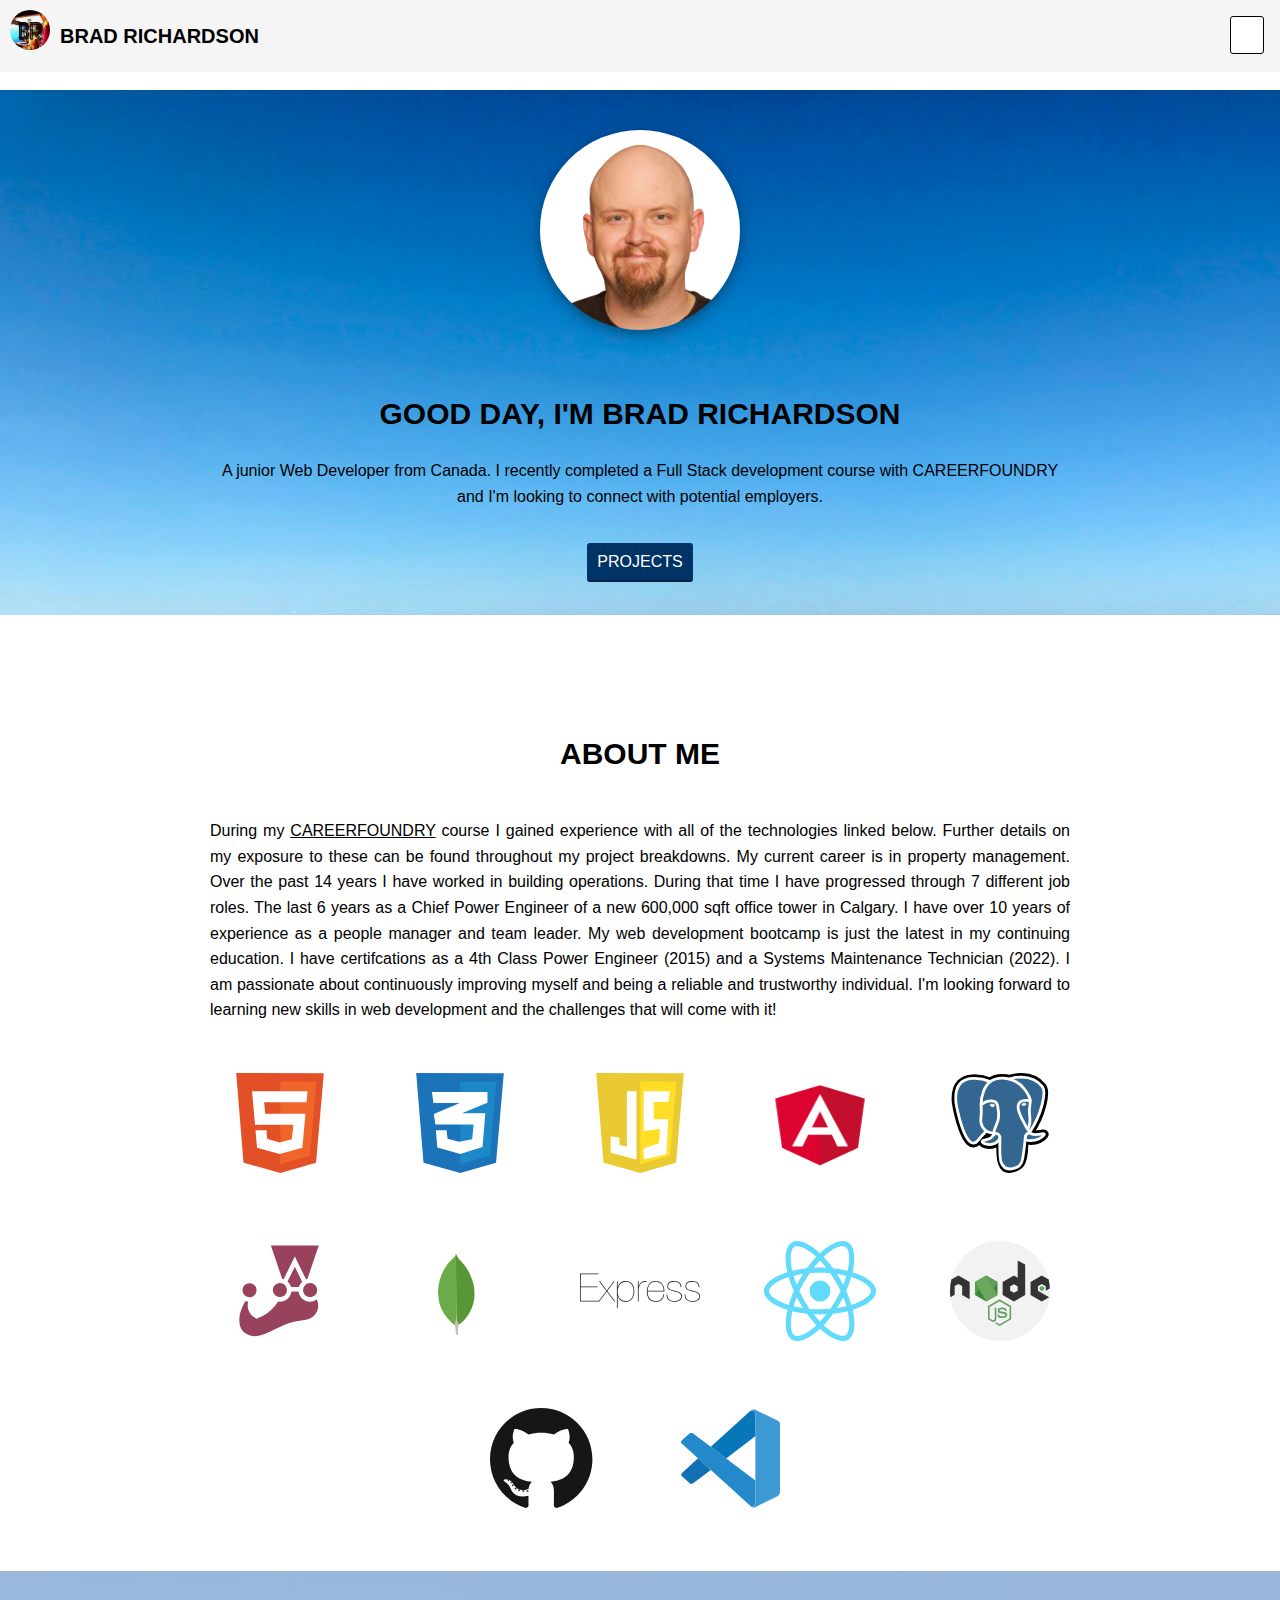
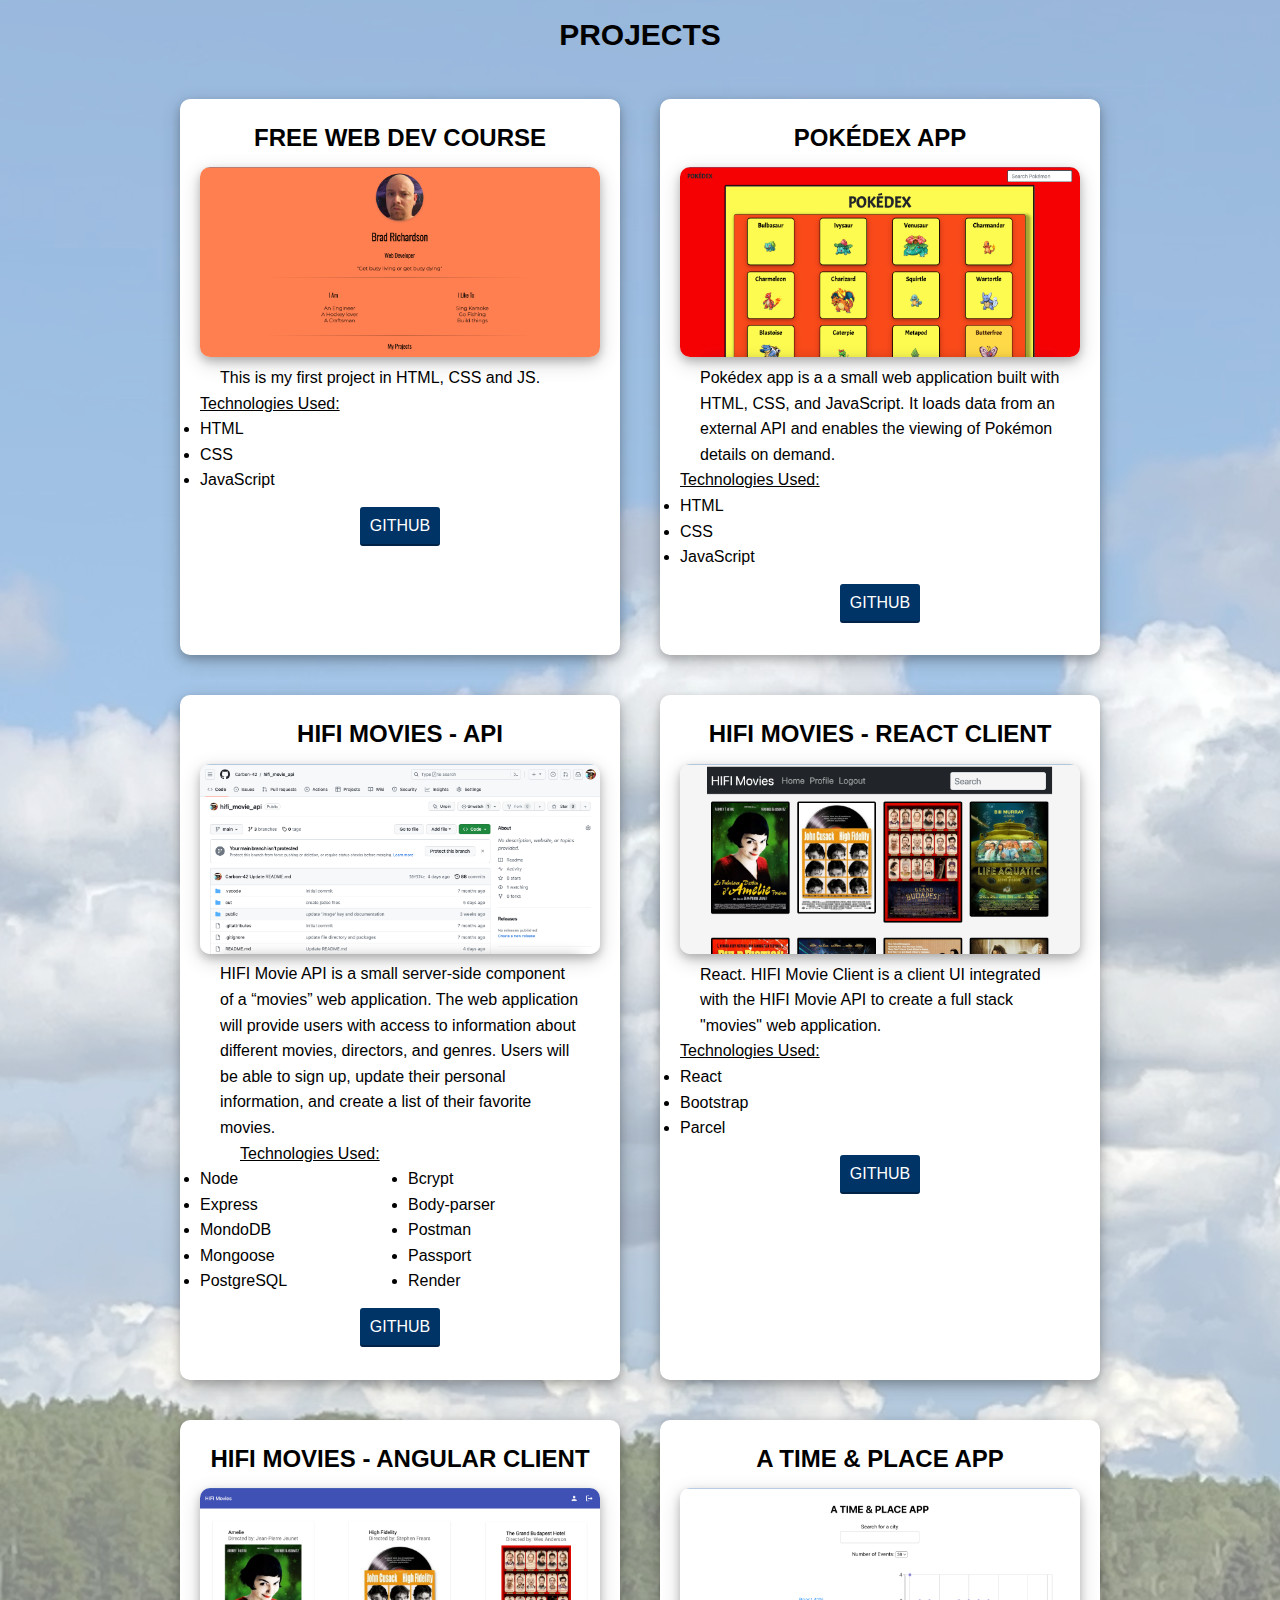
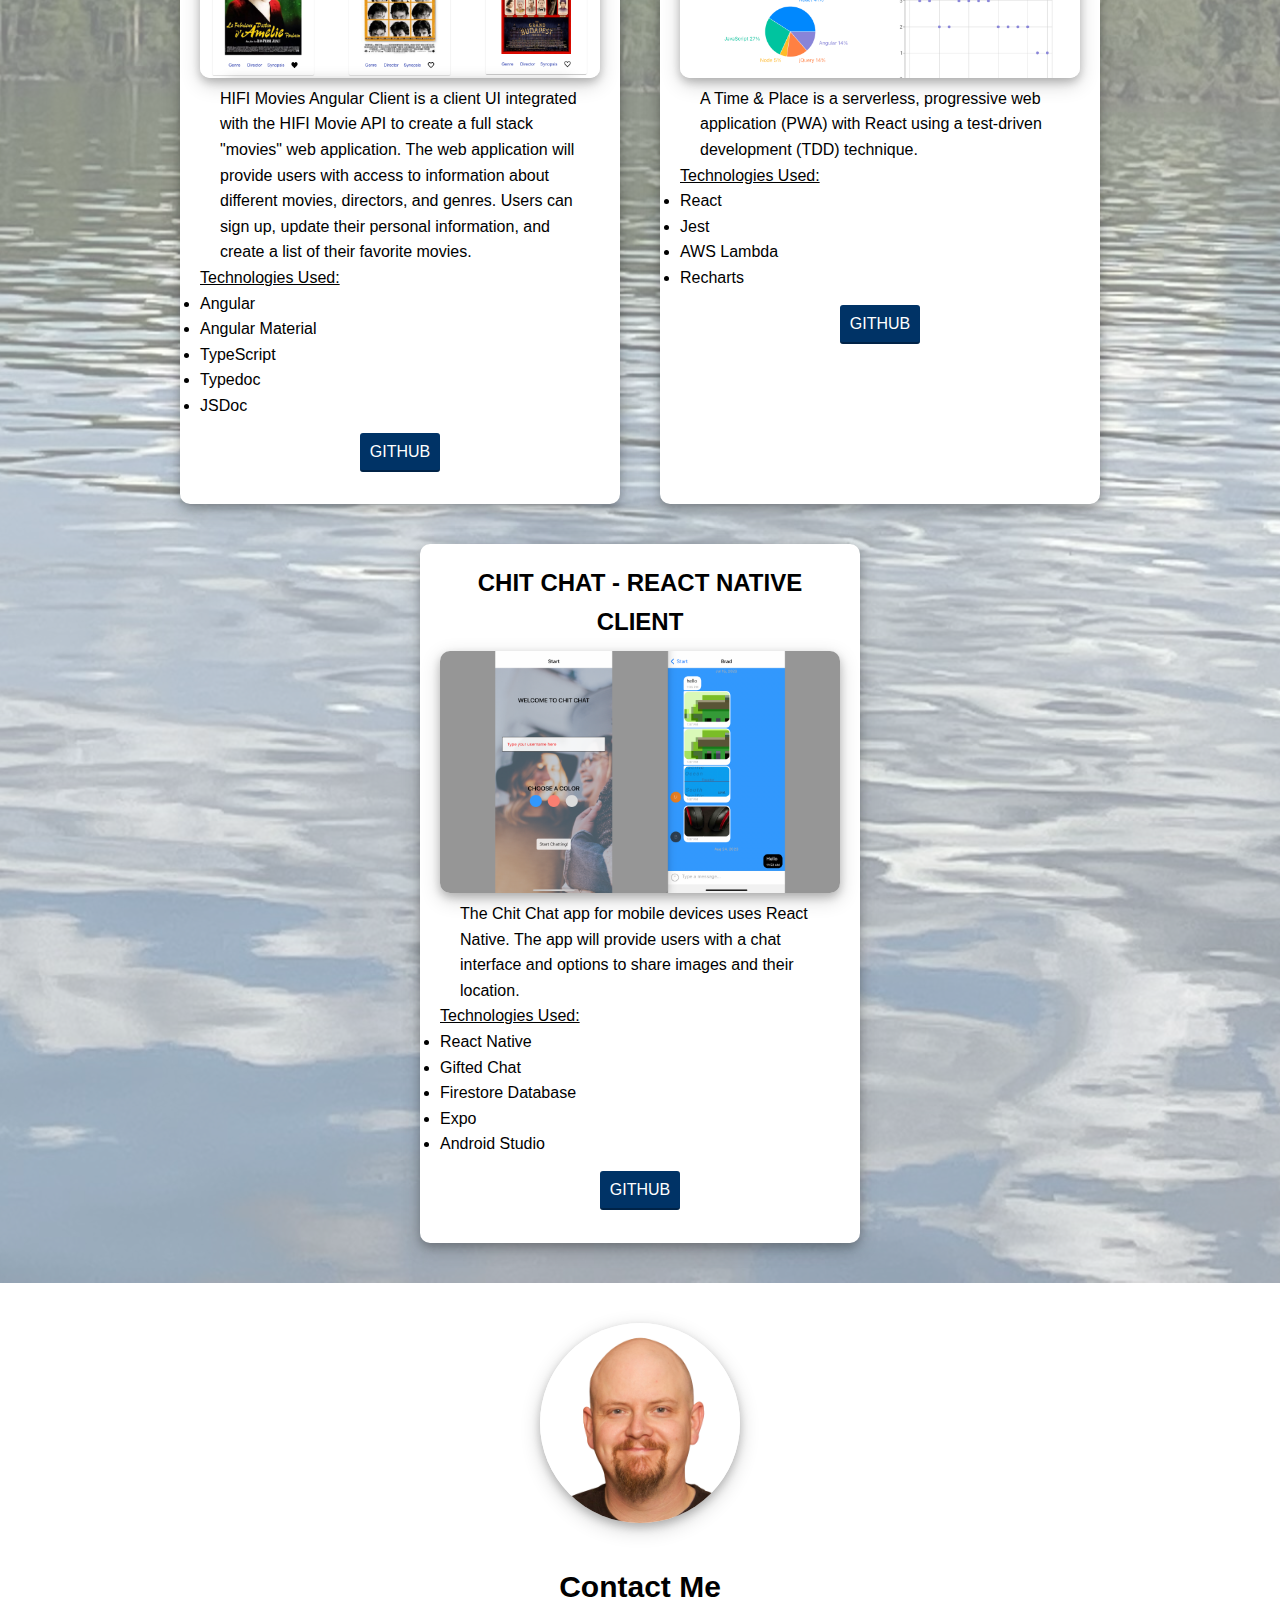
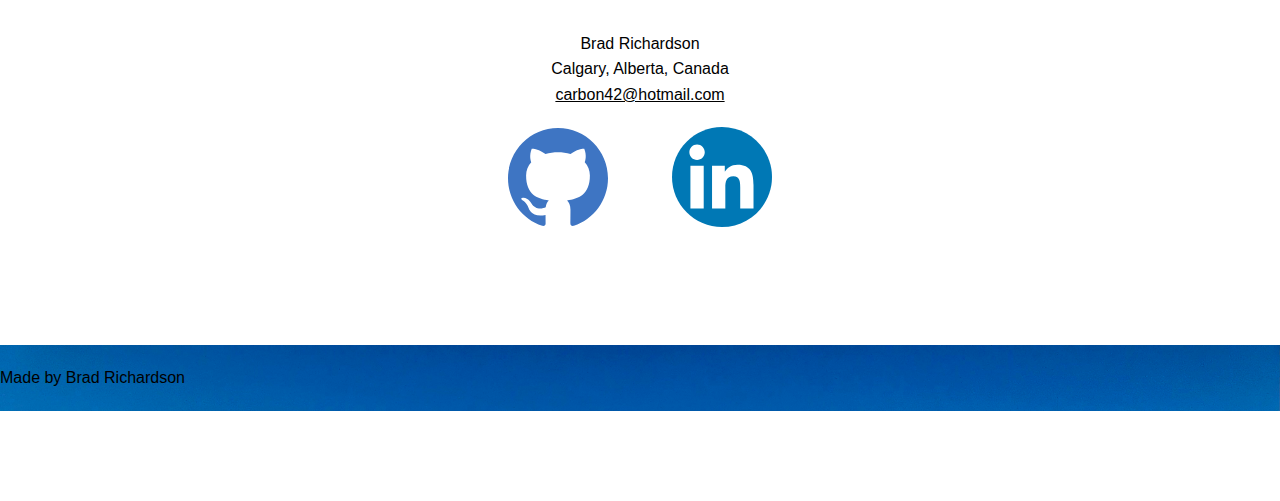
==== commit ffda2f04: "Update index.html" ====
--- a/index.html
+++ b/index.html
@@ -12,36 +12,22 @@
 	<title>Career 3</title>
 </head>
 <body>
-	<!-- <header class="page-header fixed-top"> -->
-		<ul class="menu">
-			<li><a class="menuItem" href="#home">Home</a></li>
-			<li><a class="menuItem" href="#about">About</a></li>
-			<li><a class="menuItem" href="#projects">Projects</a></li>
-			<li><a class="menuItem" href="#contact">Contact</a></li>
+	<div id="main">
+	<header class="page-header fixed-top">
+		<img src="img/profile-logo.jpg" alt="my logo" class="page-header__item  profile-logo">
+		<span id="name">BRAD RICHARDSON</span>
+		<ul class="menu navigation-list">
+			<li><a class="menuItem navigation-list__item" href="#home">Home</a></li>
+			<li><a class="menuItem navigation-list__item" href="#about">About</a></li>
+			<li><a class="menuItem navigation-list__item" href="#projects">Projects</a></li>
+			<li><a class="menuItem navigation-list__item" href="#contact">Contact</a></li>
 		</ul>
 		<button class="hamburger">
 			<i class="menuIcon material-icons">menu</i>
 			<i class="closeIcon material-icons">close</i>
 		</button>
-		<!-- <nav class="main-navigation page-header__item topnav">
-			<ul role="menu" class="navigation-list">
-				<li role="presentation">
-					<a href="#home" role="menuitem" class="navigation-list__item">Home</a>
-				</li>
-				<li role="presentation">
-					<a href="#about" role="menuitem" class="navigation-list__item">About</a>	
-				</li>
-				<li role="presentation">
-					<a href="#projects" role="menuitem" class="navigation-list__item">Projects</a>
-				</li>
-				<li role="presentation">
-					<a href="#contact" role="menuitem" class="navigation-list__item">Contact</a>			
-				</li>
-			</ul>
-		</nav> -->
-	<!-- </header> -->
-	<div id="home"></div>
-	<div class="background">
+	</header>
+	<div class="background" id="home">
 		<div class="profile">
 			<img src="img/profile-picture2.png" alt="A picture of me" class="profile-portrait">
 		</div>
@@ -53,7 +39,7 @@
 			</p>
 		</div>
 		<div class="project-button">
-			<a href="files/cv.pdf" class="button" target="_blank">PROJECTS</a>
+			<a href="#projects" class="button">PROJECTS</a>
 		</div>
 	</div>
 	<div id="about" class="about">
@@ -121,7 +107,7 @@
 				<p class="project-description">
 					This is my first project in HTML, CSS and JS.
 				</p>
-				<ul>
+				<ul class="tech-list">
 					<lh>Technologies Used:</lh>
 					<li>HTML</li>
 					<li>CSS</li>
@@ -141,7 +127,7 @@
 					Pokédex app is a a small web application built with HTML, CSS, and JavaScript. It loads data from an 
 					external API and enables the viewing of Pokémon details on demand.
 				</p>
-				<ul>
+				<ul class="tech-list">
 					<lh>Technologies Used:</lh>
 					<li>HTML</li>
 					<li>CSS</li>
@@ -163,7 +149,7 @@
 					Users will be able to sign up, update their personal information, and create a list of their favorite movies.
 				</p>
 				<lh  class="long-list-heading">Technologies Used:</lh>
-				<ul class="long-list">
+				<ul class="long-list tech-list">
 					<li>Node</li>
 					<li>Express</li>
 					<li>MondoDB</li>
@@ -188,7 +174,7 @@
 				<p class="project-description">
 					React. HIFI Movie Client is a client UI integrated with the HIFI Movie API to create a full stack "movies" web application.
 				</p>
-				<ul>
+				<ul class="tech-list">
 					<lh>Technologies Used:</lh>
 					<li>React</li>
 					<li>Bootstrap</li>
@@ -209,7 +195,7 @@
 					application. The web application will provide users with access to information about different movies, 
 					directors, and genres. Users can sign up, update their personal information, and create a list of their favorite movies.
 				</p>
-				<ul>
+				<ul class="tech-list">
 					<lh>Technologies Used:</lh>
 					<li>Angular</li>
 					<li>Angular Material</li>
@@ -230,7 +216,7 @@
 				<p class="project-description">
 					A Time & Place is a serverless, progressive web application (PWA) with React using a test-driven development (TDD) technique.
 				</p>
-				<ul>
+				<ul class="tech-list">
 					<lh>Technologies Used:</lh>
 					<li>React</li>
 					<li>Jest</li>
@@ -251,7 +237,7 @@
 					The Chit Chat app for mobile devices uses React Native. The app will provide users with a chat interface 
 					and options to share images and their location.
 				</p>
-				<ul>
+				<ul class="tech-list">
 					<lh>Technologies Used:</lh>
 					<li>React Native</li>
 					<li>Gifted Chat</li>
@@ -266,20 +252,27 @@
 		</div>		
 	</div>
 	<div id="contact" class="contact-body">
+		<div class="profile">
+			<img src="img/profile-picture2.png" alt="A picture of me" class="profile-portrait">
+		</div>
 		<div>
-			<h1>Contact Me</h1>
-		</div>
-		<div class="contact-details">
-			<p>
-				Brad Richardson<br>
-				Calgary, Alberta, Canada<br>
-				<a href="mailto:carbon42@hotmail.com" target="_blank">carbon42@hotmail.com</a>
-			</p>
-			<div class="social-media">
-				<a href="https://github.com/Carbon-42" class="github-link" target="_blank"></a>
-				<a href="https://ca.linkedin.com/in/brad-richardson-6b7b9b79" class="linkedin-link" target="_blank"></a>
-			</div>	
+				<h1>Contact Me</h1>
+			</div>
+			<div class="contact-details">
+				<p>
+					Brad Richardson<br>
+					Calgary, Alberta, Canada<br>
+					<a href="mailto:carbon42@hotmail.com" target="_blank">carbon42@hotmail.com</a>
+				</p>
+				<div class="social-media">
+					<a href="https://github.com/Carbon-42" class="github-link" target="_blank"></a>
+					<a href="https://ca.linkedin.com/in/brad-richardson-6b7b9b79" class="linkedin-link" target="_blank"></a>
+				</div>	
 		</div>	
+	</div>
+	<footer class="background footer">
+		<p>Made by Brad Richardson</p>
+	</footer>
 	</div>
 	<script src="./js/scripts.js"></script>
 </body>
--- a/css/styles.css
+++ b/css/styles.css
@@ -12,6 +12,12 @@
 	--font-weight__bold: 700;
 }
 
+* {
+  margin: 0;
+  padding: 0;
+  box-sizing: border-box;
+}
+
 body {
 	font-family: 'Lato', sans-serif;
 	font-weight: var(--font-weight__normal);
@@ -21,9 +27,9 @@
 
 .background {
 	width: 100%;
-	background-image: url(/img/background.jpeg);
+	background-image: url(../img/background.png);
 	background-size: cover;
-	margin: 20px 0;
+	margin: 90px 0;
 	padding: 20px 0;
 }
 
@@ -31,6 +37,7 @@
 	font-size: 30px;
 	font-weight: var(--font-weight__bold);
 	text-align: center;
+	position: relative;
 }
 
 h2 {
@@ -50,6 +57,10 @@
 	background-image: linear-gradient(to right, rgba(0, 0, 0, 0), rgba(0, 0, 0, 0.75), rgba(0, 0, 0, 0)) ;
 }
 
+lh {
+	text-decoration: underline;
+}
+
 a {
 	color: var(--color-link);
 }
@@ -68,10 +79,65 @@
 	color: var(--color-active);
 }
 
+
+.menuItem {
+  display: block;
+  margin: 2rem 4rem;
+  font-size: 1.8rem;
+  color: white;
+  text-decoration: none;
+}
+
+.menuItem:hover {
+  text-decoration: underline;
+}
+
+.hamburger {
+  position: fixed;
+  z-index: 100;
+  top: 1rem;
+  right: 1rem;
+  padding: 4px;
+  border: black solid 1px;
+  background: white;
+  cursor: pointer;
+}
+
+.closeIcon {
+  display: none;
+}
+
+.menu {
+  position: fixed;
+  transform: translateY(-100%);
+  transition: transform 0.2s;
+  top: 0;
+  left: 0;
+  right: 0;
+  bottom: 0;
+  z-index: 99;
+  background: whitesmoke;
+  color: white;
+  list-style: none;
+  padding-top: 4rem;
+}
+
+.showMenu {
+  transform: translateY(0);
+}
+.fixed-top {
+  position: fixed;
+  top: 0;
+  right: 0;
+  left: 0;
+  z-index: 1030;
+}
+
 .page-header {
 	display: flex;
 	width: 100%;
-	padding: 20px;
+	padding: 10px;
+	background-color: whitesmoke;
 }
 
 .page-header__item {
@@ -90,7 +156,6 @@
 	margin: 5px;
 	padding: 5px;
 	font-weight: 700;
-	/* font-size: 30px; */
 }
 
 .navigation-list li {
@@ -125,7 +190,14 @@
 	width: 100%;
 	padding: 20px;
 }
+
 .profile-logo {
+	max-width: 40px;
+	max-height: 40px;
+	border-radius: 50%;
+}
+
+.profile-portrait {
 	display: block;
 	margin-left: auto;
 	margin-right: auto;
@@ -134,12 +206,6 @@
 	box-shadow: 0 4px 8px 0 rgba(0, 0, 0, 0.2), 0 6px 20px 0 rgba(0, 0, 0, 0.19);
 }
 
-.profile-portrait {
-	max-width: 70px;
-	max-height: 70px;
-	border-radius: 50%;
-}
-
 .profile_greeting {
  max-width: 900px;
  padding: 20px;
@@ -150,7 +216,7 @@
 
 .project-button {
 	text-align: center;
-	margin: 10px;
+	margin: 20px;
 }
 
 button, .button {
@@ -234,7 +300,7 @@
   width: 100%;
   height: 100%;
   opacity: 0.5;
-	background-image: url(/img/background_2.jpeg);
+	background-image: url(../img/background_2.png);
   background-repeat: no-repeat;
   background-position: 50% 0;
   background-size: cover;
@@ -298,15 +364,42 @@
 
 .project-screenshot-container > h4 {
 	position: absolute;
-	transform: translate(210%, -600%);
+	transform: translate(215%, -550%);
 	color: white;
 	visibility: hidden;
 	z-index: 10;
 	transition: all ease-in-out .2s;
 }
 
+#project-screenshot-chit-chat > h4 {
+	transform: translate(350%, -600%);
+}
+
+#project-screenshot-hifi-api > h4 {
+	transform: translate(145%, -510%);
+}
+
 .project-description {
 	padding: 0 20px;
+}
+
+.long-list-heading {
+	margin: 0;
+	padding: 0 40px;
+}
+
+.long-list {
+	columns: 2;
+	margin-top: 0;
+}
+
+.contact-body {
+	text-align: center;
+	margin: 20px 20px;
+}
+
+.social-media {
+	padding: 20px;
 }
 
 @media all and (max-width: 500px) {
@@ -315,57 +408,6 @@
 	}
 }
 
-/*start grid fallback*/
-
-/* .grid__item {
-	display: inline-block;
-	width: 33%;
-} */
-/*end grid fallback*/
-
-/* @supports (display: grid) {
-	.grid {
-		display: grid;
-		grid-template-columns: 1fr 1fr;
-		grid-gap: 20px;
-		margin: 0 10%; */
-		/*It’s considered good practice to specify only one property, and this property is usually the columns property. This means the rows property defaults to auto, and that the grid should still work even if the row with the property grid-template-rows is deleted:*/
-		/* grid-template-columns: 300px 300px 300px; fractions are better than pixels - they are responsive */
-		/*grid-template-columns: 300px 300px 300px;*/
-		/*grid-template-rows: 300px 300px;*/
-	/* } */
-
-/* } */
-
-
-/* } */
-
-/* @media all and (min-width: 500px) and (max-width: 750px) {
-	.grid {
-		grid-template-columns: 1fr 1fr;
-
-	}
-} */
-
-/* @media all and (max-width: 750px) {
-	.grid {
-	}
-
-	h1 {
-		font-size: 22px;
-	}
-
-	.profile__portrait {
-		display: block;
-		margin: auto;
-		float: none;
-	}
-
-	.profile {
-		text-align: center;
-	}
-} */
-
 @keyframes color-change {
 	0% {
 		fill: #edc655;
@@ -403,11 +445,33 @@
 	content: url(../img/project-screenshots/pokedex-app.png);	
 }
 
+.hifi-api-link {
+	content: url(../img/project-screenshots/hifi-api.png);	
+}
+
+.hifi-react-link {
+	content: url(../img/project-screenshots/hifi-react.png);	
+}
+
+.time-place-link {
+	content: url(../img/project-screenshots/time-place.png);	
+}
+
+.chit-chat-link {
+	content: url(../img/project-screenshots/chit-chat.png);	
+}
+
+.hifi-angular-link {
+	content: url(../img/project-screenshots/hifi-angular.png);	
+}
+
 .github-link::before {
+	margin: 30px;
 	content: url(../img/github_icon.svg);
 }
 
 .linkedin-link::before {
+	margin: 30px;
 	content: url(../img/linkedin_icon.svg);
 }
 
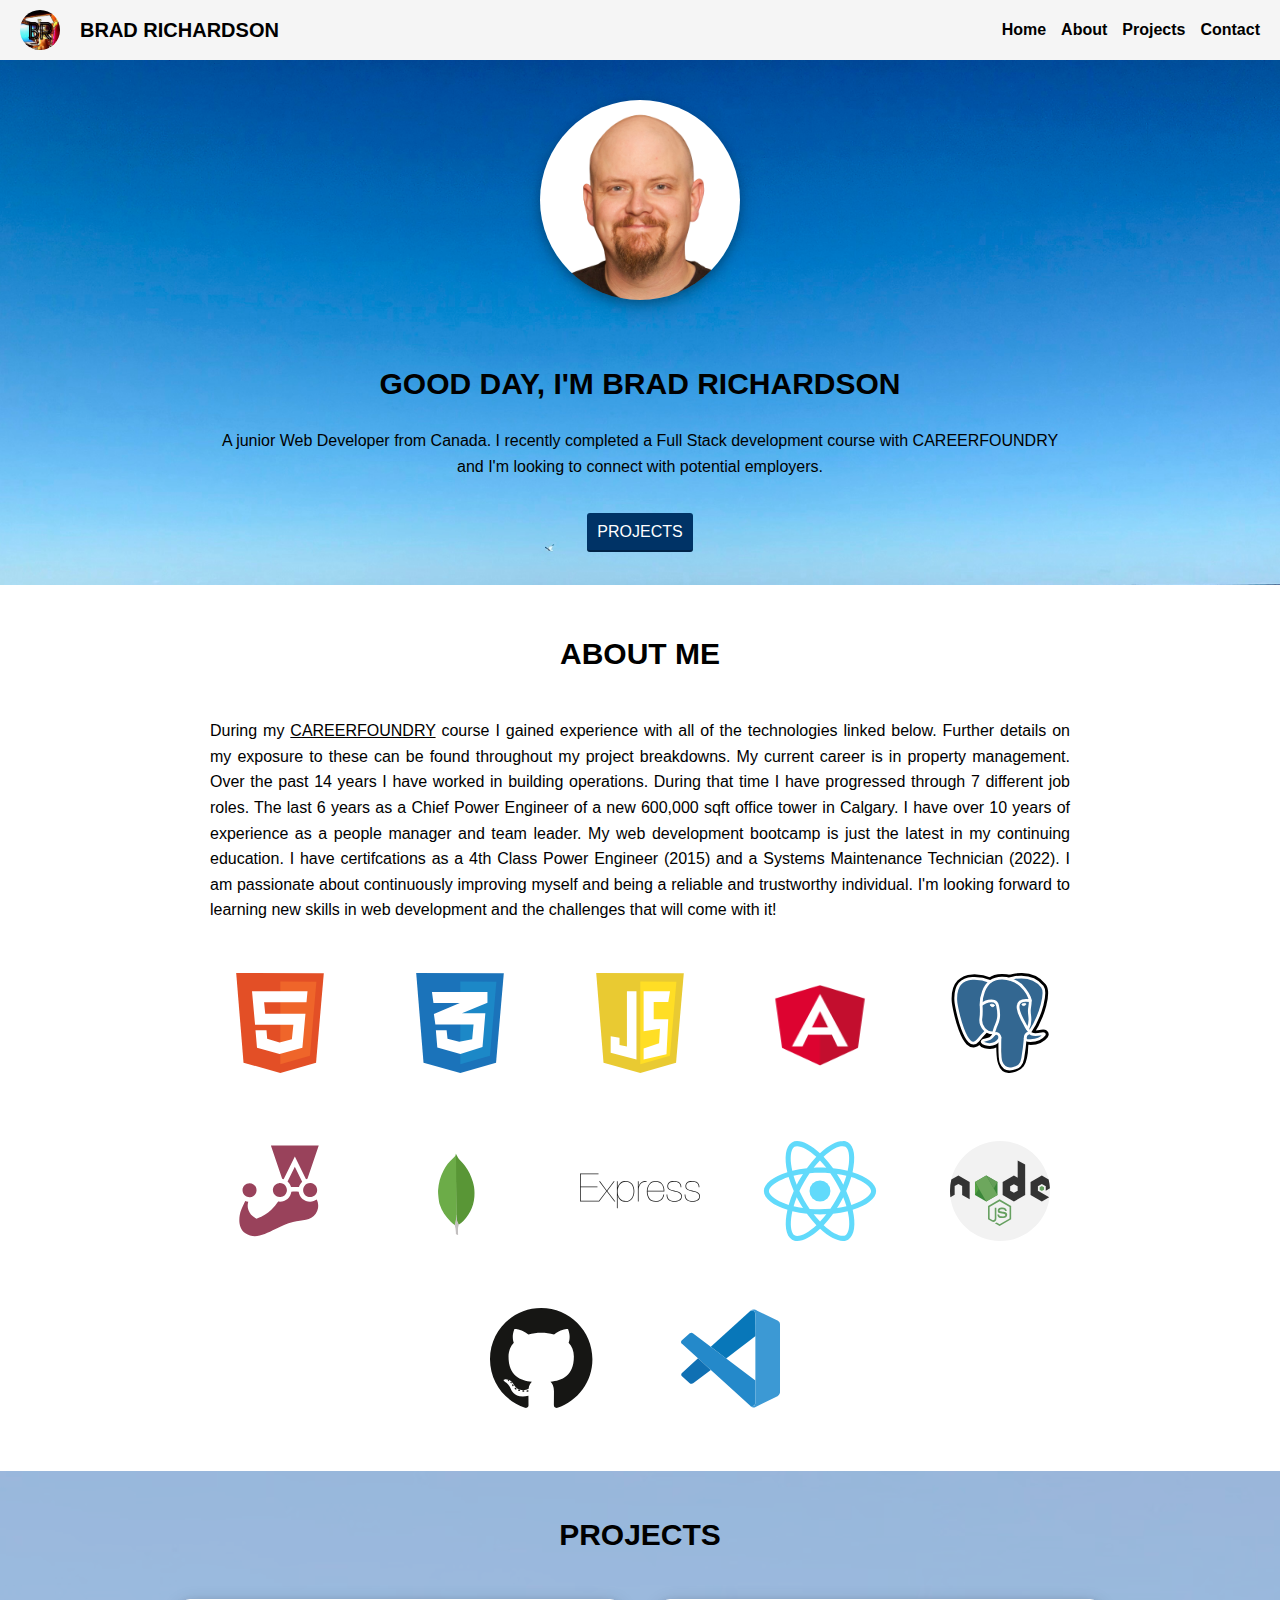
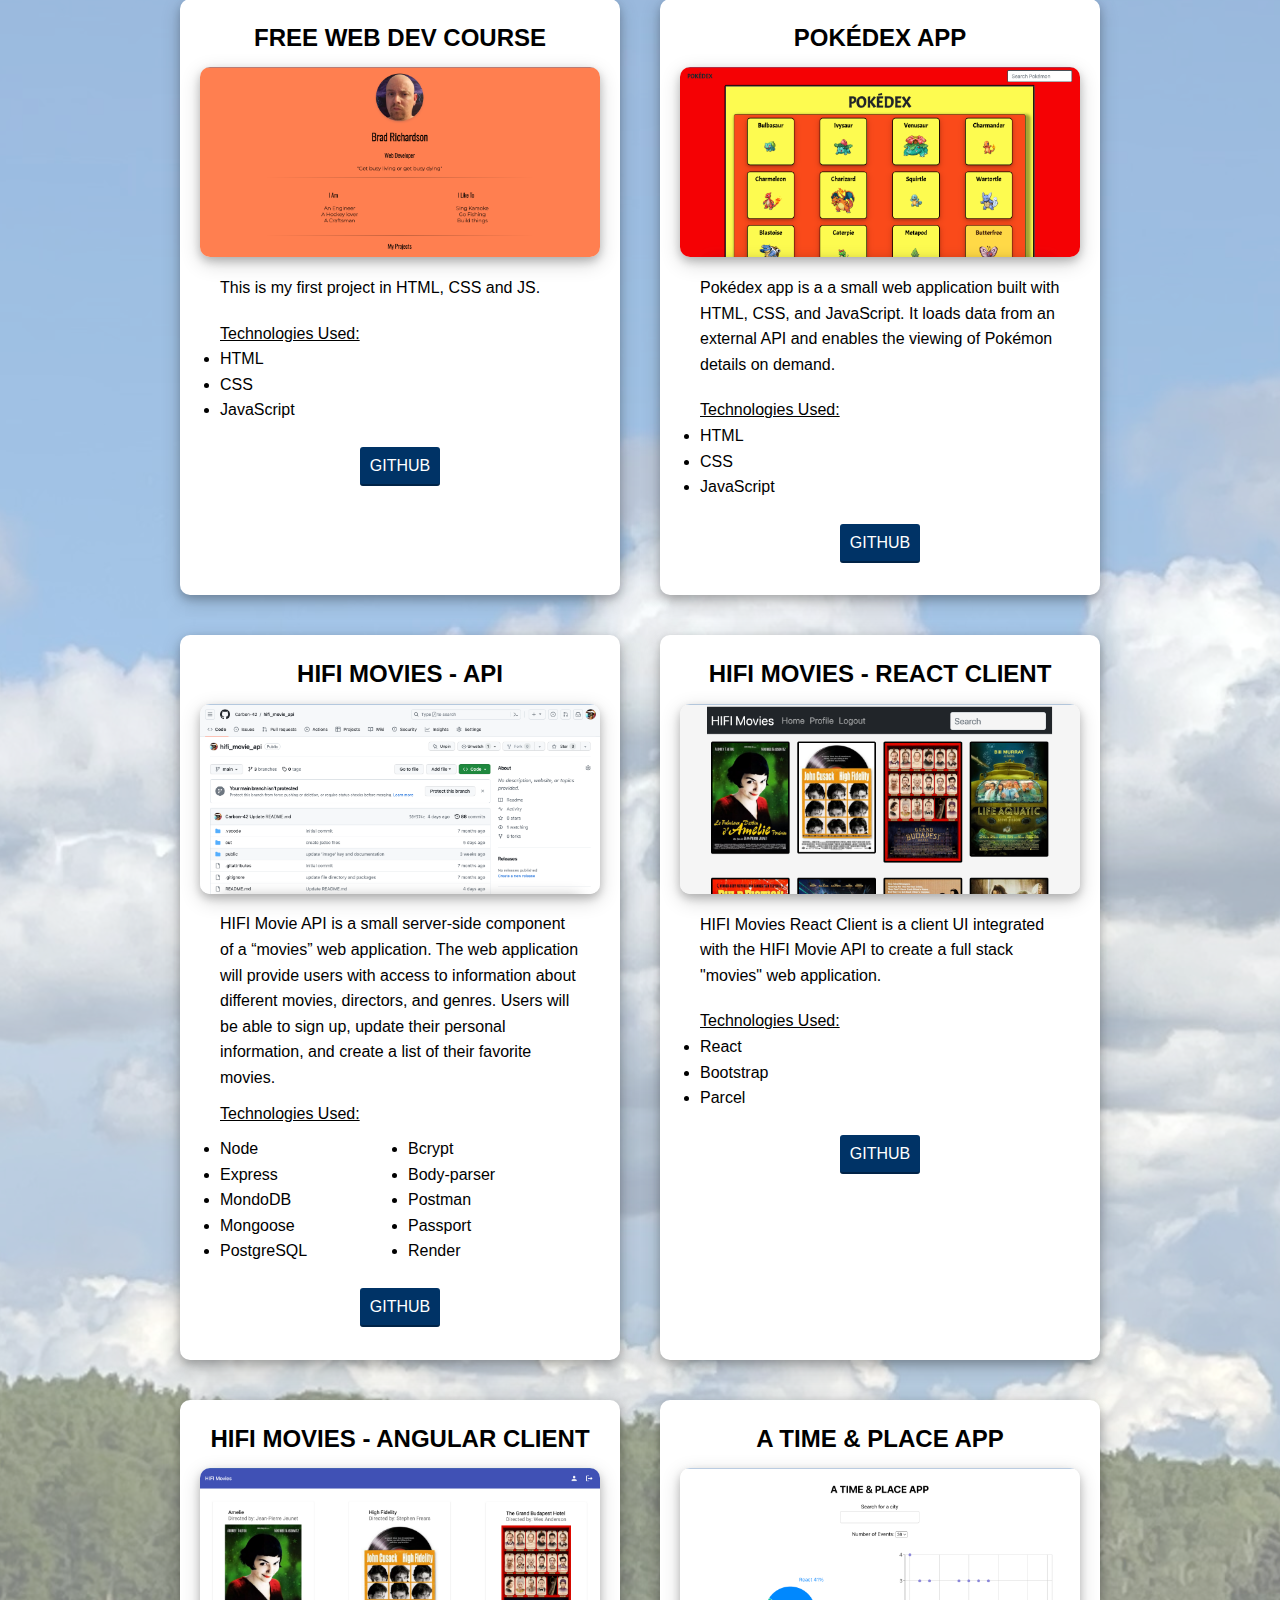
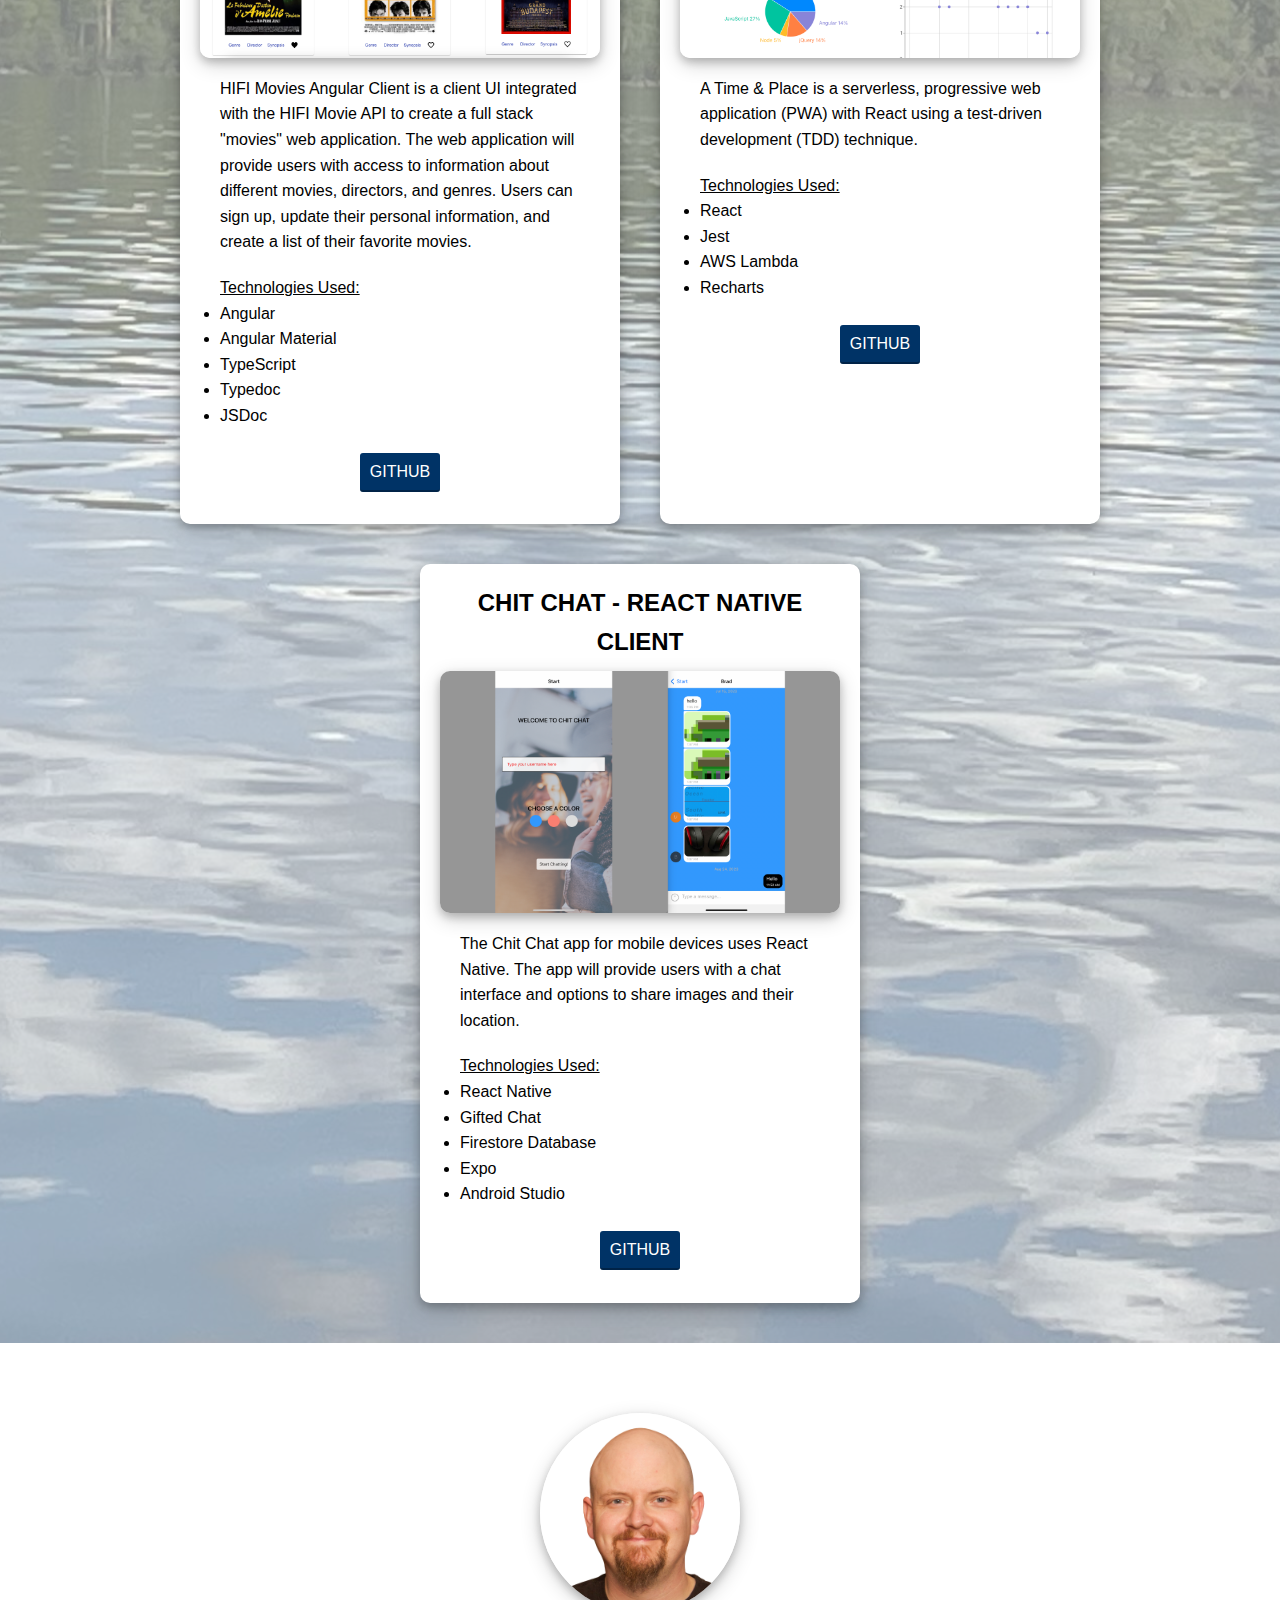
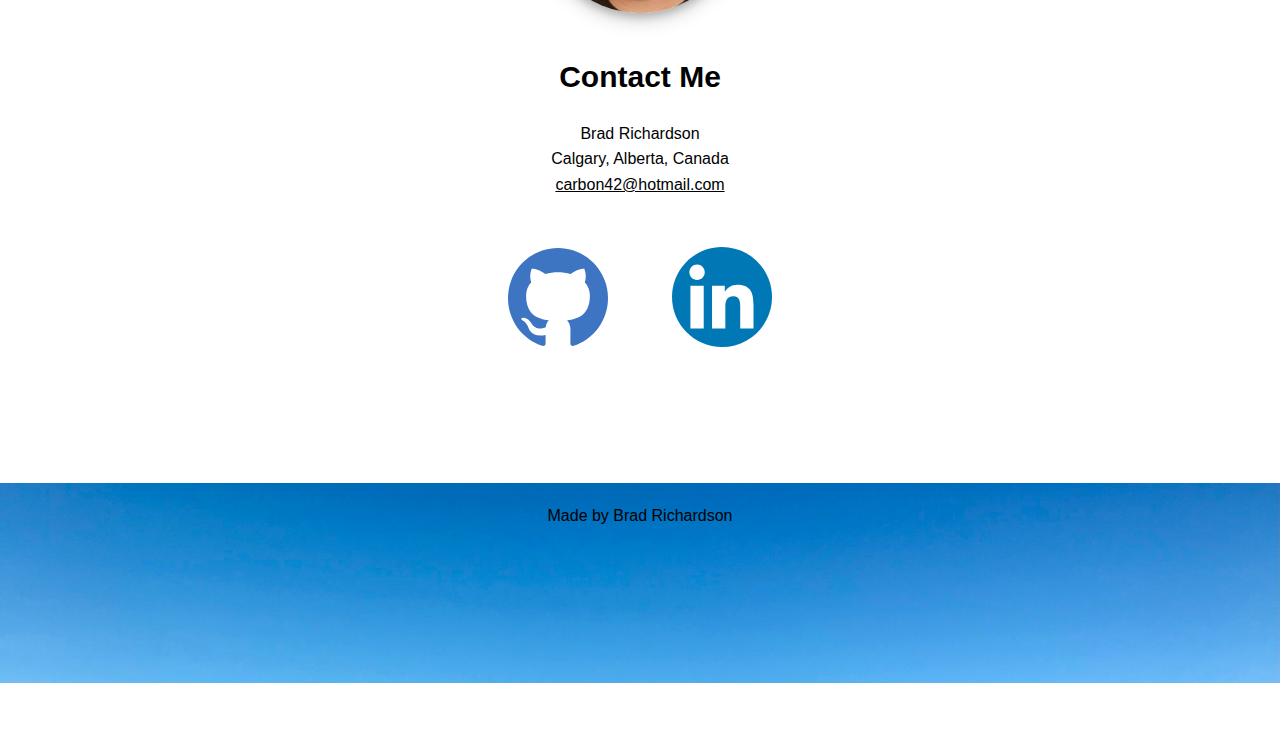
==== commit a27baaaa: "update styling" ====
--- a/index.html
+++ b/index.html
@@ -7,272 +7,272 @@
 	<link rel="stylesheet" type="text/css" href="css/normalize.css">
 	<link href="https://fonts.googleapis.com/css2?family=Poppins:wght@400;700&display=swap" rel="stylesheet">
 	<link href="https://fonts.googleapis.com/icon?family=Material+Icons" rel="stylesheet">
-	<!-- <link rel="stylesheet" type="text/css" href="css/style.production.css"> -->
-	<link rel="stylesheet" type="text/css" href="css/styles.css">
+	<link rel="stylesheet" type="text/css" href="css/style.production.css">
+	<!-- <link rel="stylesheet" type="text/css" href="css/styles.css"> -->
 	<title>Career 3</title>
 </head>
 <body>
 	<div id="main">
-	<header class="page-header fixed-top">
-		<img src="img/profile-logo.jpg" alt="my logo" class="page-header__item  profile-logo">
-		<span id="name">BRAD RICHARDSON</span>
-		<ul class="menu navigation-list">
-			<li><a class="menuItem navigation-list__item" href="#home">Home</a></li>
-			<li><a class="menuItem navigation-list__item" href="#about">About</a></li>
-			<li><a class="menuItem navigation-list__item" href="#projects">Projects</a></li>
-			<li><a class="menuItem navigation-list__item" href="#contact">Contact</a></li>
-		</ul>
-		<button class="hamburger">
-			<i class="menuIcon material-icons">menu</i>
-			<i class="closeIcon material-icons">close</i>
-		</button>
-	</header>
-	<div class="background" id="home">
-		<div class="profile">
-			<img src="img/profile-picture2.png" alt="A picture of me" class="profile-portrait">
-		</div>
-		<div class="profile_greeting">
-			<h1>GOOD DAY, I'M BRAD RICHARDSON</h1>
-			<p>
-				A junior Web Developer from Canada. I recently completed a Full Stack development course with
-				CAREERFOUNDRY and I'm looking to connect with potential employers. 
+		<header class="page-header fixed-top">
+			<img src="img/profile-logo.jpg" alt="my logo" class="page-header__item  profile-logo">
+			<span id="name">BRAD RICHARDSON</span>
+			<ul class="menu navigation-list">
+				<li><a class="menuItem navigation-list__item" href="#home">Home</a></li>
+				<li><a class="menuItem navigation-list__item" href="#about">About</a></li>
+				<li><a class="menuItem navigation-list__item" href="#projects">Projects</a></li>
+				<li><a class="menuItem navigation-list__item" href="#contact">Contact</a></li>
+			</ul>
+			<button class="hamburger">
+				<i class="menuIcon material-icons">menu</i>
+				<i class="closeIcon material-icons">close</i>
+			</button>
+		</header>
+		<div class="background" id="home">
+			<div class="profile">
+				<img src="img/profile-picture2.png" alt="A picture of me" class="profile-portrait">
+			</div>
+			<div class="profile_greeting">
+				<h1>GOOD DAY, I'M BRAD RICHARDSON</h1>
+				<p>
+					A junior Web Developer from Canada. I recently completed a Full Stack development course with
+					CAREERFOUNDRY and I'm looking to connect with potential employers. 
+				</p>
+			</div>
+			<div class="project-button">
+				<a href="#projects" class="button">PROJECTS</a>
+			</div>
+		</div>
+		<div id="about" class="about">
+			<h1>ABOUT ME</h1>
+			<p id="about-me">
+				During my <span><a href="https://careerfoundry.com/en/courses/become-a-web-developer/">CAREERFOUNDRY</a></span> 
+				course I gained experience with all of the technologies linked below. 
+				Further details on my exposure to these can be found throughout my project breakdowns.
+				My current career is in property management. Over the past 14 years I have worked in building operations. 
+				During that time I have progressed through 7 different job roles. The last 6 years as a Chief 
+				Power Engineer of a new 600,000 sqft office tower in Calgary. I have over 10 years of experience as a people manager and team leader.
+				My web development bootcamp is just the latest in my continuing education. 
+				I have certifcations as a 4th Class Power Engineer (2015) and a Systems Maintenance Technician (2022).
+				I am passionate about continuously improving myself and being a reliable and trustworthy individual. 
+				I'm looking forward to learning new skills in web development and the challenges that will come with it!
 			</p>
-		</div>
-		<div class="project-button">
-			<a href="#projects" class="button">PROJECTS</a>
-		</div>
-	</div>
-	<div id="about" class="about">
-		<h1>ABOUT ME</h1>
-		<p id="about-me">
-			During my <span><a href="https://careerfoundry.com/en/courses/become-a-web-developer/">CAREERFOUNDRY</a></span> 
-			course I gained experience with all of the technologies linked below. 
-			Further details on my exposure to these can be found throughout my project breakdowns.
-			My current career is in property management. Over the past 14 years I have worked in building operations. 
-			During that time I have progressed through 7 different job roles. The last 6 years as a Chief 
-			Power Engineer of a new 600,000 sqft office tower in Calgary. I have over 10 years of experience as a people manager and team leader.
-			My web development bootcamp is just the latest in my continuing education. 
-			I have certifcations as a 4th Class Power Engineer (2015) and a Systems Maintenance Technician (2022).
-			I am passionate about continuously improving myself and being a reliable and trustworthy individual. 
-			I'm looking forward to learning new skills in web development and the challenges that will come with it!
-		</p>
-		<div class="icon-container">
-      <div class="col-6 col-sm-4 col-md-2">
-        <a href="https://www.w3schools.com/html/" target="_blank"><img src="img/icons/html-1.svg" class="img-fluid icon-item" alt="HTML icon"></a>
-      </div>
-      <div class="col-6 col-sm-4 col-md-2">
-        <a href="https://www.w3schools.com/css/" target="_blank"><img src="img/icons/css-3.svg" class="img-fluid icon-item" alt="CSS icon"></a>
-      </div>
-      <div class="col-6 col-sm-4 col-md-2">
-        <a href="https://www.javascript.com/" target="_blank"><img src="img/icons/javascript-1.svg" class="img-fluid icon-item" alt="JavaScript icon"></a>
-      </div>
-      <div class="col-6 col-sm-4 col-md-2">
-        <a href="https://angular.io/" target="_blank"><img src="img/icons/angular.png" class="img-fluid icon-item" alt="Angular icon"></a>
-      </div>
-      <div class="col-6 col-sm-4 col-md-2">
-        <a href="https://www.postgresql.org/" target="_blank"><img src="img/icons/PostgreSQL_logo.3colors.svg" class="img-fluid icon-item" alt="PostgreSQL icon"></a>
-      </div>
-      <div class="col-6 col-sm-4 col-md-2">
-        <a href="https://jestjs.io/" target="_blank"><img src="img/icons/jest-svgrepo-com.svg" class="img-fluid icon-item" alt="Jest icon"></a>
-      </div>
-      <div class="col-6 col-sm-4 col-md-2">
-        <a href="https://www.mongodb.com/" target="_blank"><img src="img/icons/mongodb-icon-1.svg" class="img-fluid icon-item" alt="MongoDB icon"></a>
-      </div>
-      <div class="col-6 col-sm-4 col-md-2">
-        <a href="https://expressjs.com/" target="_blank"><img src="img/icons/express-109.svg" class="img-fluid icon-item express" alt="Express icon"></a>
-      </div>
-      <div class="col-6 col-sm-4 col-md-2">
-        <a href="https://react.dev/" target="_blank"><img src="img/icons/react-2.svg" class="img-fluid icon-item" alt="React icon"></a>
-      </div>
-      <div class="col-6 col-sm-4 col-md-2">
-        <a href="https://nodejs.org/en" target="_blank"><img src="img/icons/nodejs-2.svg" class="img-fluid icon-item" alt="Node icon"></a>
-      </div>
-      <div class="col-6 col-sm-4 col-md-2">
-        <a href="https://github.com/" target="_blank"><img src="img/icons/github-icon-1.svg" class="img-fluid icon-item" alt="Github icon"></a>
-      </div>
-      <div class="col-6 col-sm-4 col-md-2">
-        <a href="https://code.visualstudio.com/" target="_blank"><img src="img/icons/visual-studio-code-1.svg" class="img-fluid icon-item" alt="VS Code icon"></a>
-      </div>
-    </div>
-	</div>
-	<div id="projects" class="project-container">
-		<h1>PROJECTS</h1>
-		<div class="project-item-container">
-			<div class="project-item">
-				<h2>FREE WEB DEV COURSE</h2>
-				<div class="project-screenshot-container">
-					<a href="https://carbon-42.github.io/free-course/" target="_blank" class="free-course-link project-screenshot"></a>
-					<h4>LIVE SITE</h4>
-				</div>
-				<p class="project-description">
-					This is my first project in HTML, CSS and JS.
-				</p>
-				<ul class="tech-list">
-					<lh>Technologies Used:</lh>
-					<li>HTML</li>
-					<li>CSS</li>
-					<li>JavaScript</li>
-				</ul>
-				<div class="project-button">
-					<a href="https://github.com/Carbon-42/free-course" class="button" target="_blank">GITHUB</a>
-				</div>		
-			</div>
-			<div class="project-item">
-				<h2>POKÉDEX APP</h2>
-				<div class="project-screenshot-container">
-					<a href="https://carbon-42.github.io/pokedex-app/" target="_blank" class="pokedex-link project-screenshot"></a>
-					<h4>LIVE SITE</h4>
-				</div>
-				<p class="project-description">
-					Pokédex app is a a small web application built with HTML, CSS, and JavaScript. It loads data from an 
-					external API and enables the viewing of Pokémon details on demand.
-				</p>
-				<ul class="tech-list">
-					<lh>Technologies Used:</lh>
-					<li>HTML</li>
-					<li>CSS</li>
-					<li>JavaScript</li>
-				</ul>
-				<div class="project-button">
-					<a href="https://github.com/Carbon-42/pokedex-app" class="button" target="_blank">GITHUB</a>
-				</div>		
-			</div>
-			<div class="project-item">
-				<h2>HIFI MOVIES - API</h2>
-				<div id="project-screenshot-hifi-api" class="project-screenshot-container">
-					<a href="https://github.com/Carbon-42/hifi_movie_api" target="_blank" class="hifi-api-link project-screenshot"></a>
-					<h4>REPOSITORY</h4>
-				</div>
-				<p class="project-description">
-					HIFI Movie API is a small server-side component of a “movies” web application. 
-					The web application will provide users with access to information about different movies, directors, and genres. 
-					Users will be able to sign up, update their personal information, and create a list of their favorite movies.
-				</p>
-				<lh  class="long-list-heading">Technologies Used:</lh>
-				<ul class="long-list tech-list">
-					<li>Node</li>
-					<li>Express</li>
-					<li>MondoDB</li>
-					<li>Mongoose</li>
-					<li>PostgreSQL</li>
-					<li>Bcrypt</li>
-					<li>Body-parser</li>
-					<li>Postman</li>
-					<li>Passport</li>
-					<li>Render</li>
-				</ul>
-				<div class="project-button">
-					<a href="https://github.com/Carbon-42/hifi_movie_api" class="button" target="_blank">GITHUB</a>
-				</div>		
-			</div>
-			<div class="project-item">
-				<h2>HIFI MOVIES - REACT CLIENT</h2>
-				<div class="project-screenshot-container">
-					<a href="https://hifimovies.netlify.app" target="_blank" class="hifi-react-link project-screenshot"></a>
-					<h4>LIVE SITE</h4>
-				</div>
-				<p class="project-description">
-					React. HIFI Movie Client is a client UI integrated with the HIFI Movie API to create a full stack "movies" web application.
-				</p>
-				<ul class="tech-list">
-					<lh>Technologies Used:</lh>
-					<li>React</li>
-					<li>Bootstrap</li>
-					<li>Parcel</li>
-				</ul>
-				<div class="project-button">
-					<a href="https://github.com/Carbon-42/hifi_movie_client" class="button" target="_blank">GITHUB</a>
-				</div>		
-			</div>
-			<div class="project-item">
-				<h2>HIFI MOVIES - ANGULAR CLIENT</h2>
-				<div class="project-screenshot-container">
-					<a href="https://carbon-42.github.io/hifiMovies-angular-client/" target="_blank" class="hifi-angular-link project-screenshot"></a>
-					<h4>LIVE SITE</h4>
-				</div>
-				<p class="project-description">
-					HIFI Movies Angular Client is a client UI integrated with the HIFI Movie API to create a full stack "movies" web 
-					application. The web application will provide users with access to information about different movies, 
-					directors, and genres. Users can sign up, update their personal information, and create a list of their favorite movies.
-				</p>
-				<ul class="tech-list">
-					<lh>Technologies Used:</lh>
-					<li>Angular</li>
-					<li>Angular Material</li>
-					<li>TypeScript</li>
-					<li>Typedoc</li>
-					<li>JSDoc</li>
-				</ul>
-				<div class="project-button">
-					<a href="https://github.com/Carbon-42/hifiMovies-angular-client" class="button" target="_blank">GITHUB</a>
-				</div>		
-			</div>
-			<div class="project-item">
-				<h2>A TIME & PLACE APP</h2>
-				<div class="project-screenshot-container">
-					<a href="https://carbon-42.github.io/time-place/" target="_blank" class="time-place-link project-screenshot"></a>
-					<h4>LIVE SITE</h4>
-				</div>
-				<p class="project-description">
-					A Time & Place is a serverless, progressive web application (PWA) with React using a test-driven development (TDD) technique.
-				</p>
-				<ul class="tech-list">
-					<lh>Technologies Used:</lh>
-					<li>React</li>
-					<li>Jest</li>
-					<li>AWS Lambda</li>
-					<li>Recharts</li>
-				</ul>
-				<div class="project-button">
-					<a href="https://github.com/Carbon-42/time-place" class="button" target="_blank">GITHUB</a>
-				</div>		
-			</div>
-			<div class="project-item">
-				<h2>CHIT CHAT - REACT NATIVE CLIENT</h2>
-				<div class="project-screenshot-container" id="project-screenshot-chit-chat">
-					<a href="./img/project-screenshots/chit-chat.webm" target="_blank" class="chit-chat-link project-screenshot"></a>
-					<h4>VIDEO</h4>
-				</div>
-				<p class="project-description">
-					The Chit Chat app for mobile devices uses React Native. The app will provide users with a chat interface 
-					and options to share images and their location.
-				</p>
-				<ul class="tech-list">
-					<lh>Technologies Used:</lh>
-					<li>React Native</li>
-					<li>Gifted Chat</li>
-					<li>Firestore Database</li>
-					<li>Expo</li>
-					<li>Android Studio</li>					
-				</ul>
-				<div class="project-button">
-					<a href="https://github.com/Carbon-42/chat-app" class="button" target="_blank">GITHUB</a>
-				</div>		
-			</div>
-		</div>		
-	</div>
-	<div id="contact" class="contact-body">
-		<div class="profile">
-			<img src="img/profile-picture2.png" alt="A picture of me" class="profile-portrait">
-		</div>
-		<div>
-				<h1>Contact Me</h1>
-			</div>
-			<div class="contact-details">
-				<p>
-					Brad Richardson<br>
-					Calgary, Alberta, Canada<br>
-					<a href="mailto:carbon42@hotmail.com" target="_blank">carbon42@hotmail.com</a>
-				</p>
-				<div class="social-media">
-					<a href="https://github.com/Carbon-42" class="github-link" target="_blank"></a>
-					<a href="https://ca.linkedin.com/in/brad-richardson-6b7b9b79" class="linkedin-link" target="_blank"></a>
-				</div>	
-		</div>	
-	</div>
-	<footer class="background footer">
-		<p>Made by Brad Richardson</p>
-	</footer>
+			<div class="icon-container">
+				<div class="col-6 col-sm-4 col-md-2">
+					<a href="https://www.w3schools.com/html/" target="_blank"><img src="img/icons/html-1.svg" class="img-fluid icon-item" alt="HTML icon"></a>
+				</div>
+				<div class="col-6 col-sm-4 col-md-2">
+					<a href="https://www.w3schools.com/css/" target="_blank"><img src="img/icons/css-3.svg" class="img-fluid icon-item" alt="CSS icon"></a>
+				</div>
+				<div class="col-6 col-sm-4 col-md-2">
+					<a href="https://www.javascript.com/" target="_blank"><img src="img/icons/javascript-1.svg" class="img-fluid icon-item" alt="JavaScript icon"></a>
+				</div>
+				<div class="col-6 col-sm-4 col-md-2">
+					<a href="https://angular.io/" target="_blank"><img src="img/icons/angular.png" class="img-fluid icon-item" alt="Angular icon"></a>
+				</div>
+				<div class="col-6 col-sm-4 col-md-2">
+					<a href="https://www.postgresql.org/" target="_blank"><img src="img/icons/PostgreSQL_logo.3colors.svg" class="img-fluid icon-item" alt="PostgreSQL icon"></a>
+				</div>
+				<div class="col-6 col-sm-4 col-md-2">
+					<a href="https://jestjs.io/" target="_blank"><img src="img/icons/jest-svgrepo-com.svg" class="img-fluid icon-item" alt="Jest icon"></a>
+				</div>
+				<div class="col-6 col-sm-4 col-md-2">
+					<a href="https://www.mongodb.com/" target="_blank"><img src="img/icons/mongodb-icon-1.svg" class="img-fluid icon-item" alt="MongoDB icon"></a>
+				</div>
+				<div class="col-6 col-sm-4 col-md-2">
+					<a href="https://expressjs.com/" target="_blank"><img src="img/icons/express-109.svg" class="img-fluid icon-item express" alt="Express icon"></a>
+				</div>
+				<div class="col-6 col-sm-4 col-md-2">
+					<a href="https://react.dev/" target="_blank"><img src="img/icons/react-2.svg" class="img-fluid icon-item" alt="React icon"></a>
+				</div>
+				<div class="col-6 col-sm-4 col-md-2">
+					<a href="https://nodejs.org/en" target="_blank"><img src="img/icons/nodejs-2.svg" class="img-fluid icon-item" alt="Node icon"></a>
+				</div>
+				<div class="col-6 col-sm-4 col-md-2">
+					<a href="https://github.com/" target="_blank"><img src="img/icons/github-icon-1.svg" class="img-fluid icon-item" alt="Github icon"></a>
+				</div>
+				<div class="col-6 col-sm-4 col-md-2">
+					<a href="https://code.visualstudio.com/" target="_blank"><img src="img/icons/visual-studio-code-1.svg" class="img-fluid icon-item" alt="VS Code icon"></a>
+				</div>
+			</div>
+		</div>
+		<div id="projects" class="project-container">
+			<h1>PROJECTS</h1>
+			<div class="project-item-container">
+				<div class="project-item">
+					<h2>FREE WEB DEV COURSE</h2>
+					<div class="project-screenshot-container">
+						<a href="https://carbon-42.github.io/free-course/" target="_blank" class="free-course-link project-screenshot"></a>
+						<h4>LIVE SITE</h4>
+					</div>
+					<p class="project-description">
+						This is my first project in HTML, CSS and JS.
+					</p>
+					<ul class="tech-list">
+						<lh>Technologies Used:</lh>
+						<li>HTML</li>
+						<li>CSS</li>
+						<li>JavaScript</li>
+					</ul>
+					<div class="project-button">
+						<a href="https://github.com/Carbon-42/free-course" class="button" target="_blank">GITHUB</a>
+					</div>		
+				</div>
+				<div class="project-item">
+					<h2>POKÉDEX APP</h2>
+					<div class="project-screenshot-container">
+						<a href="https://carbon-42.github.io/pokedex-app/" target="_blank" class="pokedex-link project-screenshot"></a>
+						<h4>LIVE SITE</h4>
+					</div>
+					<p class="project-description">
+						Pokédex app is a a small web application built with HTML, CSS, and JavaScript. It loads data from an 
+						external API and enables the viewing of Pokémon details on demand.
+					</p>
+					<ul class="tech-list">
+						<lh>Technologies Used:</lh>
+						<li>HTML</li>
+						<li>CSS</li>
+						<li>JavaScript</li>
+					</ul>
+					<div class="project-button">
+						<a href="https://github.com/Carbon-42/pokedex-app" class="button" target="_blank">GITHUB</a>
+					</div>		
+				</div>
+				<div class="project-item">
+					<h2>HIFI MOVIES - API</h2>
+					<div id="project-screenshot-hifi-api" class="project-screenshot-container">
+						<a href="https://github.com/Carbon-42/hifi_movie_api" target="_blank" class="hifi-api-link project-screenshot"></a>
+						<h4>REPOSITORY</h4>
+					</div>
+					<p class="project-description">
+						HIFI Movie API is a small server-side component of a “movies” web application. 
+						The web application will provide users with access to information about different movies, directors, and genres. 
+						Users will be able to sign up, update their personal information, and create a list of their favorite movies.
+					</p>
+					<lh  class="long-list-heading">Technologies Used:</lh>
+					<ul class="long-list tech-list">
+						<li>Node</li>
+						<li>Express</li>
+						<li>MondoDB</li>
+						<li>Mongoose</li>
+						<li>PostgreSQL</li>
+						<li>Bcrypt</li>
+						<li>Body-parser</li>
+						<li>Postman</li>
+						<li>Passport</li>
+						<li>Render</li>
+					</ul>
+					<div class="project-button">
+						<a href="https://github.com/Carbon-42/hifi_movie_api" class="button" target="_blank">GITHUB</a>
+					</div>		
+				</div>
+				<div class="project-item">
+					<h2>HIFI MOVIES - REACT CLIENT</h2>
+					<div class="project-screenshot-container">
+						<a href="https://hifimovies.netlify.app" target="_blank" class="hifi-react-link project-screenshot"></a>
+						<h4>LIVE SITE</h4>
+					</div>
+					<p class="project-description">
+						HIFI Movies React Client is a client UI integrated with the HIFI Movie API to create a full stack "movies" web application.
+					</p>
+					<ul class="tech-list">
+						<lh>Technologies Used:</lh>
+						<li>React</li>
+						<li>Bootstrap</li>
+						<li>Parcel</li>
+					</ul>
+					<div class="project-button">
+						<a href="https://github.com/Carbon-42/hifi_movie_client" class="button" target="_blank">GITHUB</a>
+					</div>		
+				</div>
+				<div class="project-item">
+					<h2>HIFI MOVIES - ANGULAR CLIENT</h2>
+					<div class="project-screenshot-container">
+						<a href="https://carbon-42.github.io/hifiMovies-angular-client/" target="_blank" class="hifi-angular-link project-screenshot"></a>
+						<h4>LIVE SITE</h4>
+					</div>
+					<p class="project-description">
+						HIFI Movies Angular Client is a client UI integrated with the HIFI Movie API to create a full stack "movies" web 
+						application. The web application will provide users with access to information about different movies, 
+						directors, and genres. Users can sign up, update their personal information, and create a list of their favorite movies.
+					</p>
+					<ul class="tech-list">
+						<lh>Technologies Used:</lh>
+						<li>Angular</li>
+						<li>Angular Material</li>
+						<li>TypeScript</li>
+						<li>Typedoc</li>
+						<li>JSDoc</li>
+					</ul>
+					<div class="project-button">
+						<a href="https://github.com/Carbon-42/hifiMovies-angular-client" class="button" target="_blank">GITHUB</a>
+					</div>		
+				</div>
+				<div class="project-item">
+					<h2>A TIME & PLACE APP</h2>
+					<div class="project-screenshot-container">
+						<a href="https://carbon-42.github.io/time-place/" target="_blank" class="time-place-link project-screenshot"></a>
+						<h4>LIVE SITE</h4>
+					</div>
+					<p class="project-description">
+						A Time & Place is a serverless, progressive web application (PWA) with React using a test-driven development (TDD) technique.
+					</p>
+					<ul class="tech-list">
+						<lh>Technologies Used:</lh>
+						<li>React</li>
+						<li>Jest</li>
+						<li>AWS Lambda</li>
+						<li>Recharts</li>
+					</ul>
+					<div class="project-button">
+						<a href="https://github.com/Carbon-42/time-place" class="button" target="_blank">GITHUB</a>
+					</div>		
+				</div>
+				<div class="project-item">
+					<h2>CHIT CHAT - REACT NATIVE CLIENT</h2>
+					<div class="project-screenshot-container" id="project-screenshot-chit-chat">
+						<a href="./img/project-screenshots/chit-chat.webm" target="_blank" class="chit-chat-link project-screenshot"></a>
+						<h4>VIDEO</h4>
+					</div>
+					<p class="project-description">
+						The Chit Chat app for mobile devices uses React Native. The app will provide users with a chat interface 
+						and options to share images and their location.
+					</p>
+					<ul class="tech-list">
+						<lh>Technologies Used:</lh>
+						<li>React Native</li>
+						<li>Gifted Chat</li>
+						<li>Firestore Database</li>
+						<li>Expo</li>
+						<li>Android Studio</li>					
+					</ul>
+					<div class="project-button">
+						<a href="https://github.com/Carbon-42/chat-app" class="button" target="_blank">GITHUB</a>
+					</div>		
+				</div>
+			</div>		
+		</div>
+		<div id="contact" class="contact-body">
+			<div class="profile">
+				<img src="img/profile-picture2.png" alt="A picture of me" class="profile-portrait">
+			</div>
+			<div>
+					<h1>Contact Me</h1>
+				</div>
+				<div class="contact-details">
+					<p>
+						Brad Richardson<br>
+						Calgary, Alberta, Canada<br>
+						<a href="mailto:carbon42@hotmail.com" target="_blank">carbon42@hotmail.com</a>
+					</p>
+					<div class="social-media">
+						<a href="https://github.com/Carbon-42" class="github-link" target="_blank"></a>
+						<a href="https://ca.linkedin.com/in/brad-richardson-6b7b9b79" class="linkedin-link" target="_blank"></a>
+					</div>	
+			</div>	
+		</div>
+		<footer class="background footer">
+			<p>Made by Brad Richardson</p>
+		</footer>
 	</div>
 	<script src="./js/scripts.js"></script>
 </body>
--- a/css/style.production.css
+++ b/css/style.production.css
@@ -5,22 +5,40 @@
 * Browsers: last 4 version
 */
 
+* {
+  margin: 0;
+  padding: 0;
+  -webkit-box-sizing: border-box;
+          box-sizing: border-box;
+}
+
 body {
 	font-family: 'Lato', sans-serif;
 	font-weight: 400;
 	font-size: 16px;
 	line-height: 1.6;
-	background-color: #f2f2f2;
+	margin: 60px auto;
+}
+
+.background {
+	width: 100%;
+	background-image: url(../img/background.png);
+	background-size: cover;
+	background-position: center;
+	padding: 20px 0;
 }
 
 h1 {
 	font-size: 30px;
 	font-weight: 700;
+	text-align: center;
+	position: relative;
 }
 
 h2 {
 	font-size: 24px;
 	font-weight: 700;
+	margin: 0 0 10px 0;
 }
 
 h3 {
@@ -28,12 +46,24 @@
 	font-weight: 700;
 }
 
+hr {
+	border: 0;
+	height: 1px;
+	background-image: -webkit-gradient(linear, left top, right top, from(rgba(0, 0, 0, 0)), color-stop(rgba(0, 0, 0, 0.75)), to(rgba(0, 0, 0, 0))) ;
+	background-image: -o-linear-gradient(left, rgba(0, 0, 0, 0), rgba(0, 0, 0, 0.75), rgba(0, 0, 0, 0)) ;
+	background-image: linear-gradient(to right, rgba(0, 0, 0, 0), rgba(0, 0, 0, 0.75), rgba(0, 0, 0, 0)) ;
+}
+
+lh {
+	text-decoration: underline;
+}
+
 a {
-	color: #0000ff;
+	color: black;
 }
 
 a:visited {
-	color: #ff0000;
+	color: red;
 }
 
 a:hover, a:focus {
@@ -43,7 +73,138 @@
 }
 
 a:active {
-	color: #489c79;
+	color: grey;
+}
+
+.hamburger {
+	display: none;
+}
+
+.menu {
+	display: none;
+}
+
+header {
+	position: fixed;
+  top: 0;
+  left: 0;
+  width: 100%;
+  padding: 30px;
+}
+
+html {
+  scroll-padding-top: 60px;
+}
+
+.fixed-top {
+  position: fixed;
+  top: 0;
+  right: 0;
+  left: 0;
+  z-index: 1030;
+}
+
+.page-header {
+	display: -webkit-box;
+	display: -ms-flexbox;
+	display: flex;
+	width: 100%;
+	padding: 0 10px;
+	background-color: whitesmoke;
+}
+
+.page-header__item {
+	-webkit-box-flex: 0;
+	    -ms-flex: 0 1 200px;
+	        flex: 0 1 200px;
+}
+
+.page-header > ul {
+	-webkit-box-flex: 1;
+	    -ms-flex-positive: 1;
+	        flex-grow: 1;
+	text-align: right;
+}
+
+.navigation-list {
+	list-style-type: none;
+	display: -webkit-inline-box;
+	display: -ms-inline-flexbox;
+	display: inline-flex;
+	-webkit-box-align: center;
+	    -ms-flex-align: center;
+	        align-items: center;
+	margin: 5px;
+	padding: 5px;
+	font-weight: 700;
+	-webkit-box-pack: right;
+	    -ms-flex-pack: right;
+	        justify-content: right;
+}
+
+.navigation-list li {
+	display: inline-block;
+	margin-left: 15px;
+}
+
+.navigation-list__item {
+	-webkit-transition-duration: 0.2s opacity;
+	     -o-transition-duration: 0.2s opacity;
+	        transition-duration: 0.2s opacity;
+	text-decoration: none;
+}
+
+.navigation-list__item:hover, .navigation-list__item:focus {
+	cursor: pointer;
+	opacity: 0.8;
+}
+
+#name {
+	display: -webkit-inline-box;
+	display: -ms-inline-flexbox;
+	display: inline-flex;
+	-webkit-box-align: center;
+	    -ms-flex-align: center;
+	        align-items: center;
+	margin: 5px;
+	padding: 5px;
+	font-weight: 700;
+	font-size: 20px;
+}
+
+.profile {
+	width: 100%;
+	padding: 20px;
+}
+
+.profile-logo {
+	max-width: 40px;
+	max-height: 40px;
+	border-radius: 50%;
+	margin: 10px 10px;
+}
+
+.profile-portrait {
+	display: block;
+	margin-left: auto;
+	margin-right: auto;
+	width: 200px;
+	border-radius: 50%;
+	-webkit-box-shadow: 0 4px 8px 0 rgba(0, 0, 0, 0.2), 0 6px 20px 0 rgba(0, 0, 0, 0.19);
+	        box-shadow: 0 4px 8px 0 rgba(0, 0, 0, 0.2), 0 6px 20px 0 rgba(0, 0, 0, 0.19);
+}
+
+.profile_greeting {
+ max-width: 900px;
+ padding: 20px;
+ text-align: center;
+ margin-left: auto;
+ margin-right: auto;
+}
+
+.project-button {
+	text-align: center;
+	margin: 20px;
 }
 
 button {
@@ -58,7 +219,6 @@
 	-webkit-transition-duration: 0.2s opacity;
 	     -o-transition-duration: 0.2s opacity;
 	        transition-duration: 0.2s opacity;
-	/*transition-property: opacity;**/
 }
 
 .button {
@@ -73,7 +233,6 @@
 	-webkit-transition-duration: 0.2s opacity;
 	     -o-transition-duration: 0.2s opacity;
 	        transition-duration: 0.2s opacity;
-	/*transition-property: opacity;**/
 }
 
 button:hover, button:focus, .button:hover, .button:focus {
@@ -86,32 +245,197 @@
 	color: #2b2b2b;
 }
 
-.navigation-list__item--active {
-	font-size: 20px;
-	text-decoration: none;
-}
-
-.navigation-list__item {
-	-webkit-transition-duration: 0.2s opacity;
-	     -o-transition-duration: 0.2s opacity;
-	        transition-duration: 0.2s opacity;
-}
-
-.navigation-list__item:hover, .navigation-list__item:focus {
-	cursor: pointer;
-	opacity: 0.8;
-}
-
-.profile__portrait {
-	float: left;
-	width: 250px;
-	margin-right: 40px;
-	border-radius: 50%;
+.about {
+	padding: 20px;
+}
+
+.about {
+	text-align: center;
+	margin: 20px;
+	padding: 5px;
+}
+
+#about-me {
+	text-align: justify;
+	margin: auto;
+	max-width: 900px;
+	padding: 20px;
+}
+
+.icon-container {
+	display: -webkit-box;
+	display: -ms-flexbox;
+	display: flex;
+	-webkit-box-pack: center;
+	    -ms-flex-pack: center;
+	        justify-content: center;
+	-ms-flex-wrap: wrap;
+	    flex-wrap: wrap;
+	-webkit-box-orient: horizontal;
+	-webkit-box-direction: normal;
+	    -ms-flex-direction: row;
+	        flex-direction: row;
+	max-width: 900px;
+	margin-left: auto;
+	margin-right: auto;
+}
+
+.icon-container > div {
+  margin: 10px;
+  padding: 20px;
+}
+
+.project-container {
+	position: relative;
+	padding: 20px;
+}
+
+.project-container:before {
+  content: ' ';
+  display: block;
+  position: absolute;
+  left: 0;
+  top: 0;
+  width: 100%;
+  height: 100%;
+  opacity: 0.5;
+	background-image: url(../img/background_2.png);
+  background-repeat: no-repeat;
+  background-position: 50% 0;
+  background-size: cover;
+	background-position: center;
+}
+
+.project-item {
+	width: auto;
+	background-color: white;
+	max-width: 440px;
+	min-height: auto;
+	margin: 0;
+	border-radius: 10px;
+	padding: 40px;
 	-webkit-box-shadow: 0 4px 8px 0 rgba(0, 0, 0, 0.2), 0 6px 20px 0 rgba(0, 0, 0, 0.19);
 	        box-shadow: 0 4px 8px 0 rgba(0, 0, 0, 0.2), 0 6px 20px 0 rgba(0, 0, 0, 0.19);
 }
 
-.page-footer {
+.project-item > h2 {
+	text-align: center;
+}
+
+.project-item-container {
+	display: -webkit-box;
+	display: -ms-flexbox;
+	display: flex;
+	position: relative;
+	-webkit-box-pack: center;
+	    -ms-flex-pack: center;
+	        justify-content: center;
+	-ms-flex-wrap: wrap;
+	    flex-wrap: wrap;
+	-webkit-box-orient: horizontal;
+	-webkit-box-direction: normal;
+	    -ms-flex-direction: row;
+	        flex-direction: row;
+	max-width: 1000px;
+	margin-left: auto;
+	margin-right: auto;
+}
+
+.project-item {
+	margin: 20px;
+	padding: 20px;
+}
+
+.img-fluid {
+	width: 120px;
+	height: 100px;
+}
+
+.project-screenshot {
+	max-width: 400px;
+	border-radius: 10px;
+	-webkit-transition: all ease-in-out .2s;
+	-o-transition: all ease-in-out .2s;
+	transition: all ease-in-out .2s;
+	-webkit-box-shadow: 0 4px 8px 0 rgba(0, 0, 0, 0.2), 0 6px 20px 0 rgba(0, 0, 0, 0.19);
+	        box-shadow: 0 4px 8px 0 rgba(0, 0, 0, 0.2), 0 6px 20px 0 rgba(0, 0, 0, 0.19);
+}
+
+.project-screenshot-container {
+	text-align: center;
+}
+
+.project-screenshot:hover {
+	-webkit-filter: brightness(.5);
+	        filter: brightness(.5);
+	-webkit-box-shadow: 0 8px 12px 0 rgba(36, 60, 80, 0.16);
+	        box-shadow: 0 8px 12px 0 rgba(36, 60, 80, 0.16);
+}
+
+.project-screenshot-container:hover > h4 {
+	visibility: visible;
+}
+
+.project-screenshot-container > h4 {
+	position: absolute;
+	-webkit-transform: translate(215%, -450%);
+	    -ms-transform: translate(215%, -450%);
+	        transform: translate(215%, -450%);
+	color: white;
+	visibility: hidden;
+	z-index: 10;
+	-webkit-transition: all ease-in-out .2s;
+	-o-transition: all ease-in-out .2s;
+	transition: all ease-in-out .2s;
+}
+
+#project-screenshot-chit-chat > h4 {
+	-webkit-transform: translate(350%, -550%);
+	    -ms-transform: translate(350%, -550%);
+	        transform: translate(350%, -550%);
+}
+
+#project-screenshot-hifi-api > h4 {
+	-webkit-transform: translate(145%, -450%);
+	    -ms-transform: translate(145%, -450%);
+	        transform: translate(145%, -450%);
+}
+
+.project-description {
+	padding: 10px 20px;
+}
+
+.tech-list {
+	padding: 10px 20px;
+}
+
+.long-list-heading {
+	margin-top: 10px;
+	padding: 10px 20px;
+}
+
+.long-list {
+	-webkit-columns: 2;
+	   -moz-columns: 2;
+	        columns: 2;
+	margin-top: 0;
+}
+
+.contact-body {
+	text-align: center;
+	margin: 20px 20px;
+	padding: 30px;
+	height: 700px;
+}
+
+.social-media {
+	margin: 30px;
+	padding: 20px;
+}
+
+
+footer {
+	height: 200px;
 	clear: both;
 	display: -webkit-box;
 	display: -ms-flexbox;
@@ -123,185 +447,78 @@
 	text-align: center;
 }
 
-.profile {
-	max-width: 700px;
-	margin: 0 auto;
-	padding: 20px;
-}
-
-* {
-	-webkit-box-sizing: border-box;
-	        box-sizing: border-box;
-}
-
-.page-header {
-	display: -webkit-box;
-	display: -ms-flexbox;
-	display: flex;
-	width: 100%;
-	padding: 20px;
-}
-
-.page-header__item {
-	-webkit-box-flex: 0;
-	    -ms-flex: 0 1 200px;
-	        flex: 0 1 200px;
-}
-
-.page-header__item:last-child {
-	-webkit-box-flex: 1;
-	    -ms-flex-positive: 1;
-	        flex-grow: 1;
-	text-align: right;
-}
-
-.profile-logo {
-	max-width: 100px;
-	max-height: 100px;
-	border-radius: 50%;
+
+@media all and (max-width: 500px) {
+	.project-screenshot {
+		max-width: 300px;
+	}
+}
+
+@media all and (max-width: 700px) {
+	.hamburger {
+		display: inline;
+		position: fixed;
+		z-index: 100;
+		top: 1rem;
+		right: 1rem;
+		padding: 0 4px;
+		border: black solid 1px;
+		background: white;
+		cursor: pointer;
+		margin: 0 10px;
+	}
 	
-}
-
-.navigation-list {
-	list-style-type: none;
-}
-
-.navigation-list li {
-	display: inline-block;
-	margin-left: 15px;
-}
-
-.about {
-	text-align: center;
-	margin: 20px;
-	padding: 5px;
-}
-
-#about-me {
-	text-align: justify;
-	margin: auto;
-	padding: 20px;
-}
-
-#skills-table {
-	margin: auto;
-	width: 70%;
-	border-spacing: 5px;
-}
-
-table {
-	table-layout: fixed;
-}
-
-th, td {
-	border-bottom: 1px solid #ddd;
-}
-
-/*start grid fallback*/
-
-.grid__item {
-	display: inline-block;
-	width: 33%;
-}
-/*end grid fallback*/
-
-@supports (display: grid) {
-	.grid {
-		display: -ms-grid;
-		display: grid;
-		-ms-grid-columns: 1fr 20px 1fr 20px 1fr;
-		grid-template-columns: 1fr 1fr 1fr;
-		grid-gap: 20px;
-		margin: 0 10%;
-		/*It’s considered good practice to specify only one property, and this property is usually the columns property. This means the rows property defaults to auto, and that the grid should still work even if the row with the property grid-template-rows is deleted:*/
-		/* grid-template-columns: 300px 300px 300px; fractions are better than pixels - they are responsive */
-		/*grid-template-columns: 300px 300px 300px;*/
-		/*grid-template-rows: 300px 300px;*/
-	}
-
-	.grid__item {
-		background-color: #ddd;
-		width: auto;
-		min-height: auto;
+	.menu {
+		position: fixed;
+		-webkit-transform: translateY(-100%);
+		    -ms-transform: translateY(-100%);
+		        transform: translateY(-100%);
+		-webkit-transition: -webkit-transform 0.2s;
+		transition: -webkit-transform 0.2s;
+		-o-transition: transform 0.2s;
+		transition: transform 0.2s;
+		transition: transform 0.2s, -webkit-transform 0.2s;
+		top: 0;
+		left: 0;
+		right: 0;
+		bottom: 0;
+		z-index: 99;
+		background: whitesmoke;
+		color: white;
+		list-style: none;
+		padding-top: 4rem;
 		margin: 0;
-		border-radius: 10px;
-		padding: 0 10px 15px;
-		-webkit-box-shadow: 0 4px 8px 0 rgba(0, 0, 0, 0.2), 0 6px 20px 0 rgba(0, 0, 0, 0.19);
-		        box-shadow: 0 4px 8px 0 rgba(0, 0, 0, 0.2), 0 6px 20px 0 rgba(0, 0, 0, 0.19);
-	}
-
-	.grid__item:last-child {
-	  -ms-grid-column: 3;
-	  grid-column: 3;
-	      grid-column-start: 3;
-	  -ms-grid-column-span: 0;
-	  grid-column-end: 3;
-	  -ms-grid-row: 1;
-	  grid-row: 1;
-	      grid-row-start: 1;
-	  -ms-grid-row-span: 2;
-	  grid-row-end: 3;
-	}
-
-	/*
-	works the same as the above element L136-140
-	.grid__item:last-child {
-	  grid-column: 3 / 3;
-	  grid-row: 1 / 3;
-	}*/
-
-	#contact-form {
-		display: -ms-grid;
-		display: grid;
-		-ms-grid-columns: 1fr;
-		grid-template-columns: 1fr;
-		text-align: center;
-		margin: auto;
-		max-width: 300px;
-		border-radius: 5px;
-	}
-}
-
-@media all and (max-width: 500px) {
-	.grid {
-		-ms-grid-columns: 1fr;
-		grid-template-columns: 1fr;
-	}
-
-	#skills-table {
-		font-size: 12px;
-	}
-}
-
-@media all and (min-width: 500px) and (max-width: 750px) {
-	.grid {
-		-ms-grid-columns: 1fr 20px 1fr;
-		grid-template-columns: 1fr 1fr;
-	}
-}
-
-@media all and (max-width: 750px) {
-	.grid {
-		grid-gap: 10px;
-	}
-
-	.grid__item:last-child {
-		grid-column: auto / auto;
-		grid-row: auto / auto;
-	}
-
-	h1 {
-		font-size: 22px;
-	}
-
-	.profile__portrait {
+	}
+
+	.closeIcon {
+		display: none;
+	}
+
+	.menuItem {
 		display: block;
-		margin: auto;
-		float: none;
-	}
-
-	.profile {
-		text-align: center;
+		margin: 2rem 4rem;
+		font-size: 1.8rem;
+		color: black;
+		text-decoration: none;
+		text-align: right;
+	}
+
+	.menuItem:hover {
+		text-decoration: underline;
+	}
+
+	.menuIcon, .closeIcon {
+		color: black;
+	}
+
+	.showMenu {
+		-webkit-transform: translateY(0);
+		    -ms-transform: translateY(0);
+		        transform: translateY(0);
+	}
+
+	.navigation-list, .navigation-list > li {
+		display: block;
 	}
 }
 
@@ -328,48 +545,6 @@
 		fill: #f76414;
 	}
 }
-/*@keyframes color-change {
-	from {
-		fill: #edc655;
-	}
-	to {
-		fill: #f76414;
-	}
-}*/
-
-#path1267 {
-	-webkit-animation: 8s color-change infinite alternate linear;
-	        animation: 8s color-change infinite alternate linear;
-}
-
-section {
-	text-align: center;
-}
-
-.contact-body {
-	text-align: center;
-	margin: auto;
-}
-
-.contact-details {
-	text-align: center;
-}
-
-.contact {
-	display: block;
-	max-width: 350px;
-	background-color: #ddd;
-	border-radius: 5px;
-	margin: auto;
-	padding: 10px 10px 20px 10px;
-	-webkit-box-shadow: 0 4px 8px 0 rgba(0, 0, 0, 0.2), 0 6px 20px 0 rgba(0, 0, 0, 0.19);
-	        box-shadow: 0 4px 8px 0 rgba(0, 0, 0, 0.2), 0 6px 20px 0 rgba(0, 0, 0, 0.19);
-}
-
-.contact-field {
-	border-radius: 5px;
-	border: 1px ridge;
-}
 
 .standard-label {
 	padding-top: 5px;
@@ -380,15 +555,40 @@
 	margin-bottom: 3px;
 }
 
-#calgary-svg {
-	margin: 10px;
-	padding: 10px;
+.free-course-link {
+	content: url(../img/project-screenshots/free-web-dev-course.png);
+}
+
+.pokedex-link {
+	content: url(../img/project-screenshots/pokedex-app.png);	
+}
+
+.hifi-api-link {
+	content: url(../img/project-screenshots/hifi-api.png);	
+}
+
+.hifi-react-link {
+	content: url(../img/project-screenshots/hifi-react.png);	
+}
+
+.time-place-link {
+	content: url(../img/project-screenshots/time-place.png);	
+}
+
+.chit-chat-link {
+	content: url(../img/project-screenshots/chit-chat.png);	
+}
+
+.hifi-angular-link {
+	content: url(../img/project-screenshots/hifi-angular.png);	
 }
 
 .github-link::before {
+	margin: 30px;
 	content: url(../img/github_icon.svg);
 }
 
 .linkedin-link::before {
+	margin: 30px;
 	content: url(../img/linkedin_icon.svg);
-}+}
--- a/css/styles.css
+++ b/css/styles.css
@@ -23,13 +23,14 @@
 	font-weight: var(--font-weight__normal);
 	font-size: 16px;
 	line-height: 1.6;
+	margin: var(--top-spacing) auto;
 }
 
 .background {
 	width: 100%;
 	background-image: url(../img/background.png);
 	background-size: cover;
-	margin: 90px 0;
+	background-position: center;
 	padding: 20px 0;
 }
 
@@ -79,52 +80,27 @@
 	color: var(--color-active);
 }
 
-
-.menuItem {
-  display: block;
-  margin: 2rem 4rem;
-  font-size: 1.8rem;
-  color: white;
-  text-decoration: none;
-}
-
-.menuItem:hover {
-  text-decoration: underline;
-}
-
 .hamburger {
-  position: fixed;
-  z-index: 100;
-  top: 1rem;
-  right: 1rem;
-  padding: 4px;
-  border: black solid 1px;
-  background: white;
-  cursor: pointer;
-}
-
-.closeIcon {
-  display: none;
+	display: none;
 }
 
 .menu {
-  position: fixed;
-  transform: translateY(-100%);
-  transition: transform 0.2s;
+	display: none;
+}
+
+header {
+	position: fixed;
   top: 0;
   left: 0;
-  right: 0;
-  bottom: 0;
-  z-index: 99;
-  background: whitesmoke;
-  color: white;
-  list-style: none;
-  padding-top: 4rem;
-}
-
-.showMenu {
-  transform: translateY(0);
-}
+  width: 100%;
+  padding: 30px;
+}
+
+html {
+  --top-spacing: 60px;
+  scroll-padding-top: var(--top-spacing);
+}
+
 .fixed-top {
   position: fixed;
   top: 0;
@@ -136,7 +112,7 @@
 .page-header {
 	display: flex;
 	width: 100%;
-	padding: 10px;
+	padding: 0 10px;
 	background-color: whitesmoke;
 }
 
@@ -144,7 +120,7 @@
 	flex: 0 1 200px;
 }
 
-.page-header__item:last-child {
+.page-header > ul {
 	flex-grow: 1;
 	text-align: right;
 }
@@ -156,6 +132,7 @@
 	margin: 5px;
 	padding: 5px;
 	font-weight: 700;
+	justify-content: right;
 }
 
 .navigation-list li {
@@ -163,13 +140,9 @@
 	margin-left: 15px;
 }
 
-.navigation-list__item--active {
-	font-size: 20px;
-	text-decoration: none;
-}
-
 .navigation-list__item {
 	transition-duration: 0.2s opacity;
+	text-decoration: none;
 }
 
 .navigation-list__item:hover, .navigation-list__item:focus {
@@ -195,6 +168,7 @@
 	max-width: 40px;
 	max-height: 40px;
 	border-radius: 50%;
+	margin: 10px 10px;
 }
 
 .profile-portrait {
@@ -229,7 +203,6 @@
 	border-radius: 3px;
 	border-bottom: 2px solid rgba(0, 0, 0, 0.3);
 	transition-duration: 0.2s opacity;
-	/*transition-property: opacity;**/
 }
 
 button:hover, button:focus, .button:hover, .button:focus {
@@ -244,18 +217,6 @@
 
 .about {
 	padding: 20px;
-}
-
-.page-footer {
-	clear: both;
-	display: flex;
-	flex-direction: column;
-	text-align: center;
-	padding-bottom: 10px;
-}
-
-* {
-	box-sizing: border-box;
 }
 
 .about {
@@ -304,6 +265,7 @@
   background-repeat: no-repeat;
   background-position: 50% 0;
   background-size: cover;
+	background-position: center;
 }
 
 .project-item {
@@ -364,7 +326,7 @@
 
 .project-screenshot-container > h4 {
 	position: absolute;
-	transform: translate(215%, -550%);
+	transform: translate(215%, -450%);
 	color: white;
 	visibility: hidden;
 	z-index: 10;
@@ -372,20 +334,24 @@
 }
 
 #project-screenshot-chit-chat > h4 {
-	transform: translate(350%, -600%);
+	transform: translate(350%, -550%);
 }
 
 #project-screenshot-hifi-api > h4 {
-	transform: translate(145%, -510%);
+	transform: translate(145%, -450%);
 }
 
 .project-description {
-	padding: 0 20px;
+	padding: 10px 20px;
+}
+
+.tech-list {
+	padding: 10px 20px;
 }
 
 .long-list-heading {
-	margin: 0;
-	padding: 0 40px;
+	margin-top: 10px;
+	padding: 10px 20px;
 }
 
 .long-list {
@@ -396,11 +362,24 @@
 .contact-body {
 	text-align: center;
 	margin: 20px 20px;
+	padding: 30px;
+	height: 700px;
 }
 
 .social-media {
+	margin: 30px;
 	padding: 20px;
 }
+
+
+footer {
+	height: 200px;
+	clear: both;
+	display: flex;
+	flex-direction: column;
+	text-align: center;
+}
+
 
 @media all and (max-width: 500px) {
 	.project-screenshot {
@@ -408,6 +387,66 @@
 	}
 }
 
+@media all and (max-width: 700px) {
+	.hamburger {
+		display: inline;
+		position: fixed;
+		z-index: 100;
+		top: 1rem;
+		right: 1rem;
+		padding: 0 4px;
+		border: black solid 1px;
+		background: white;
+		cursor: pointer;
+		margin: 0 10px;
+	}
+	
+	.menu {
+		position: fixed;
+		transform: translateY(-100%);
+		transition: transform 0.2s;
+		top: 0;
+		left: 0;
+		right: 0;
+		bottom: 0;
+		z-index: 99;
+		background: whitesmoke;
+		color: white;
+		list-style: none;
+		padding-top: 4rem;
+		margin: 0;
+	}
+
+	.closeIcon {
+		display: none;
+	}
+
+	.menuItem {
+		display: block;
+		margin: 2rem 4rem;
+		font-size: 1.8rem;
+		color: black;
+		text-decoration: none;
+		text-align: right;
+	}
+
+	.menuItem:hover {
+		text-decoration: underline;
+	}
+
+	.menuIcon, .closeIcon {
+		color: black;
+	}
+
+	.showMenu {
+		transform: translateY(0);
+	}
+
+	.navigation-list, .navigation-list > li {
+		display: block;
+	}
+}
+
 @keyframes color-change {
 	0% {
 		fill: #edc655;
@@ -419,14 +458,6 @@
 		fill: #f76414;
 	}
 }
-/*@keyframes color-change {
-	from {
-		fill: #edc655;
-	}
-	to {
-		fill: #f76414;
-	}
-}*/
 
 .standard-label {
 	padding-top: 5px;
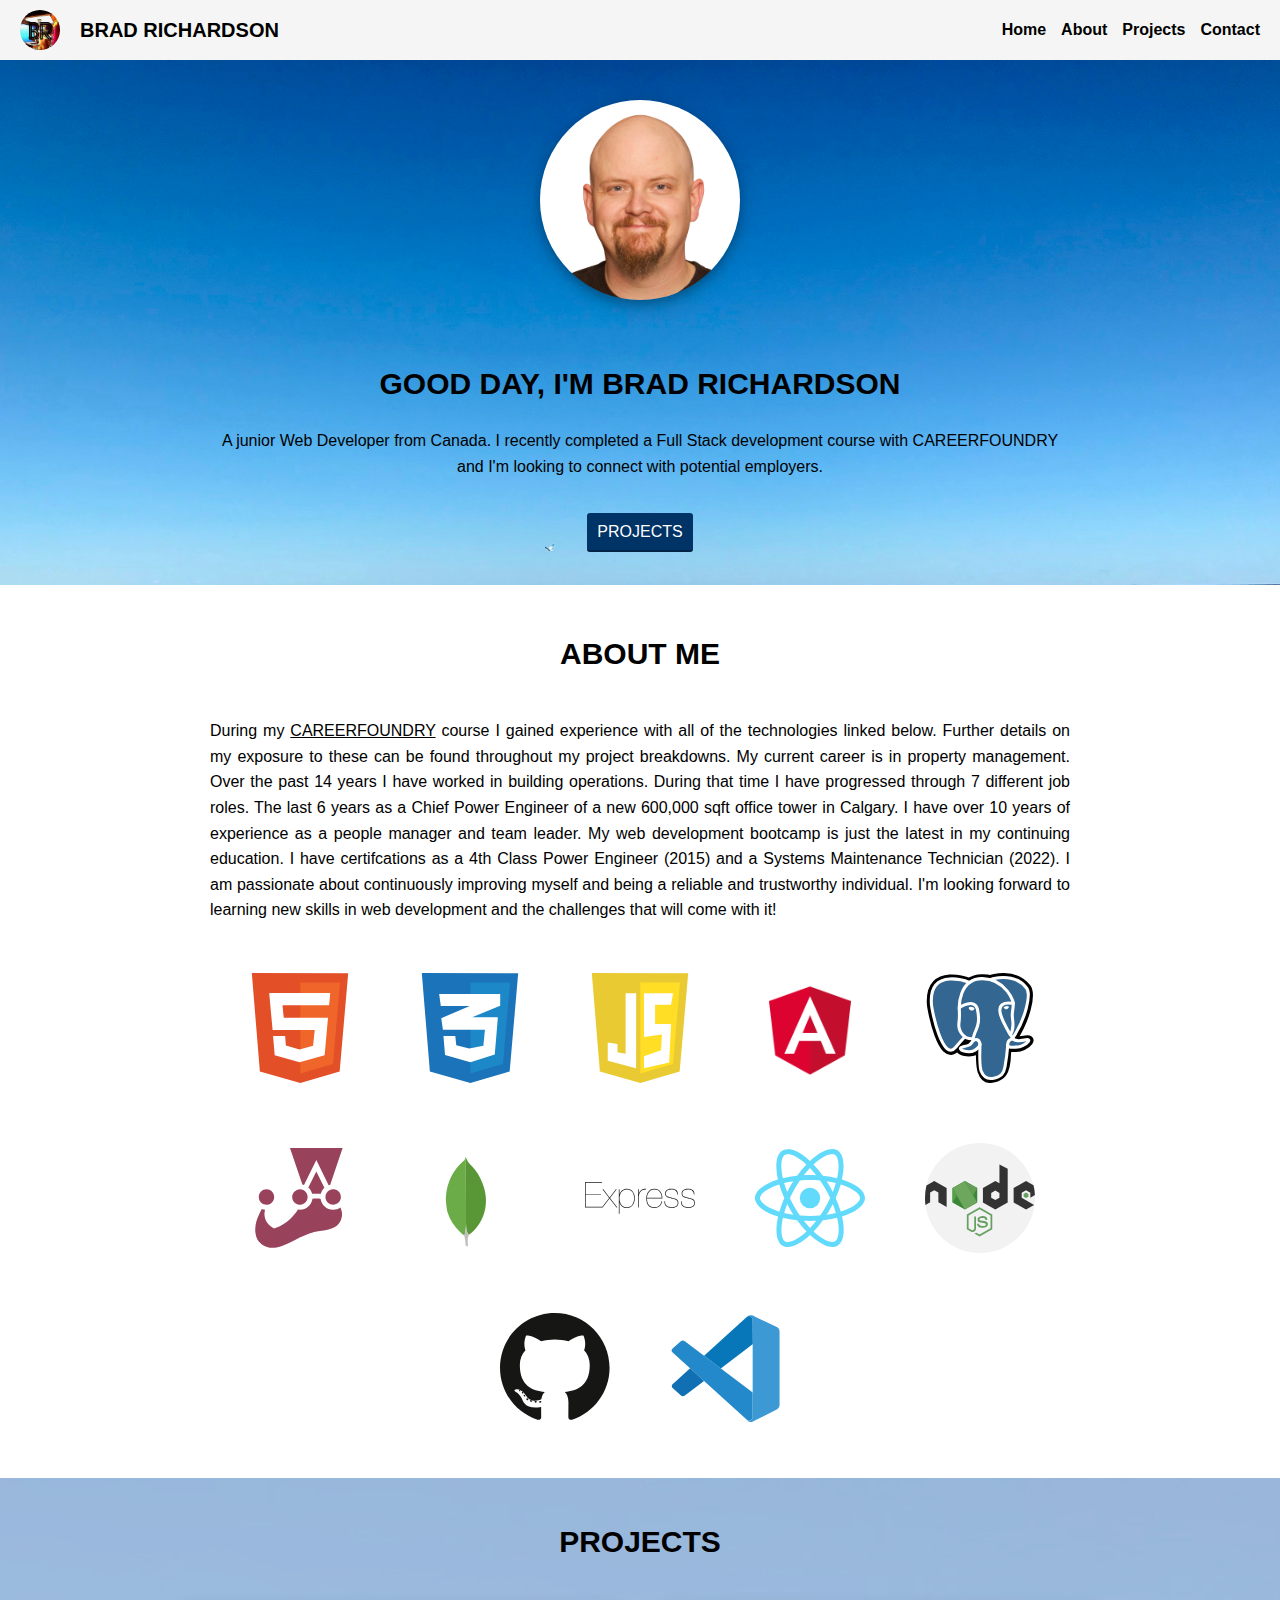
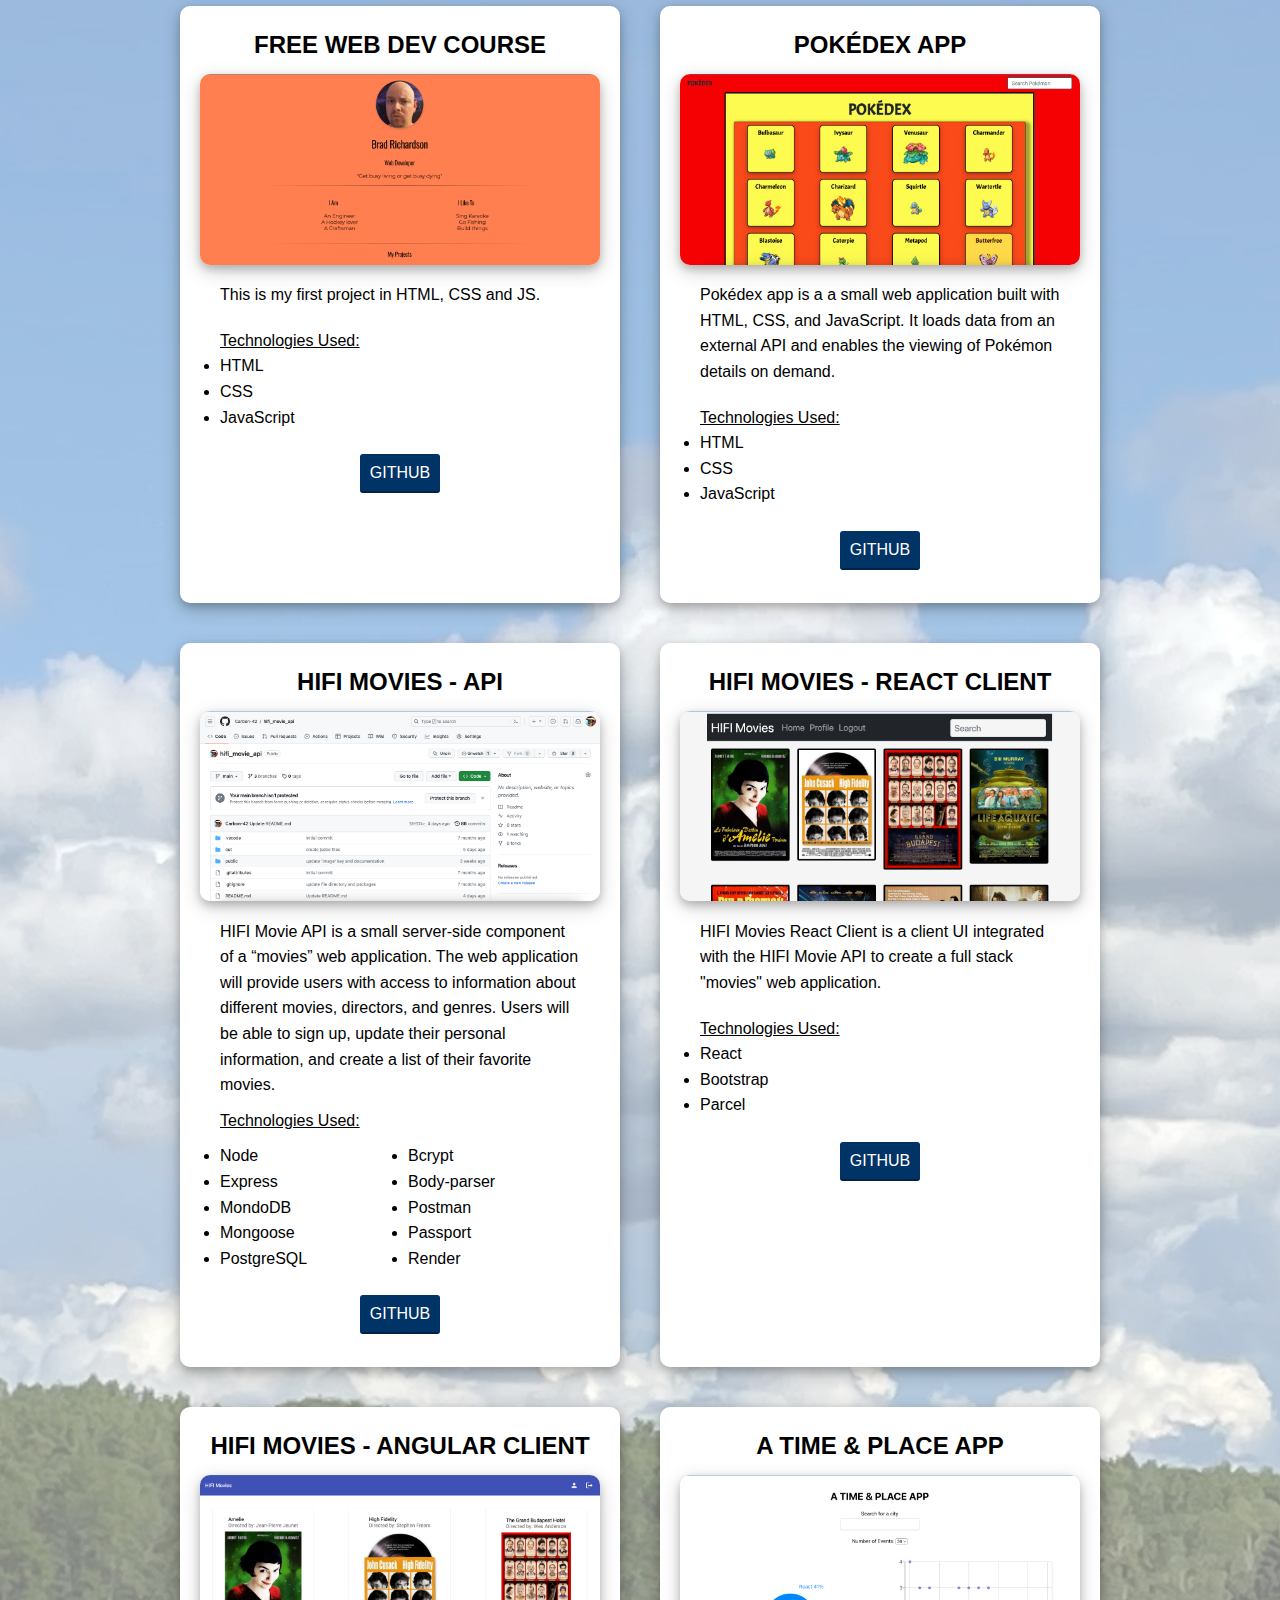
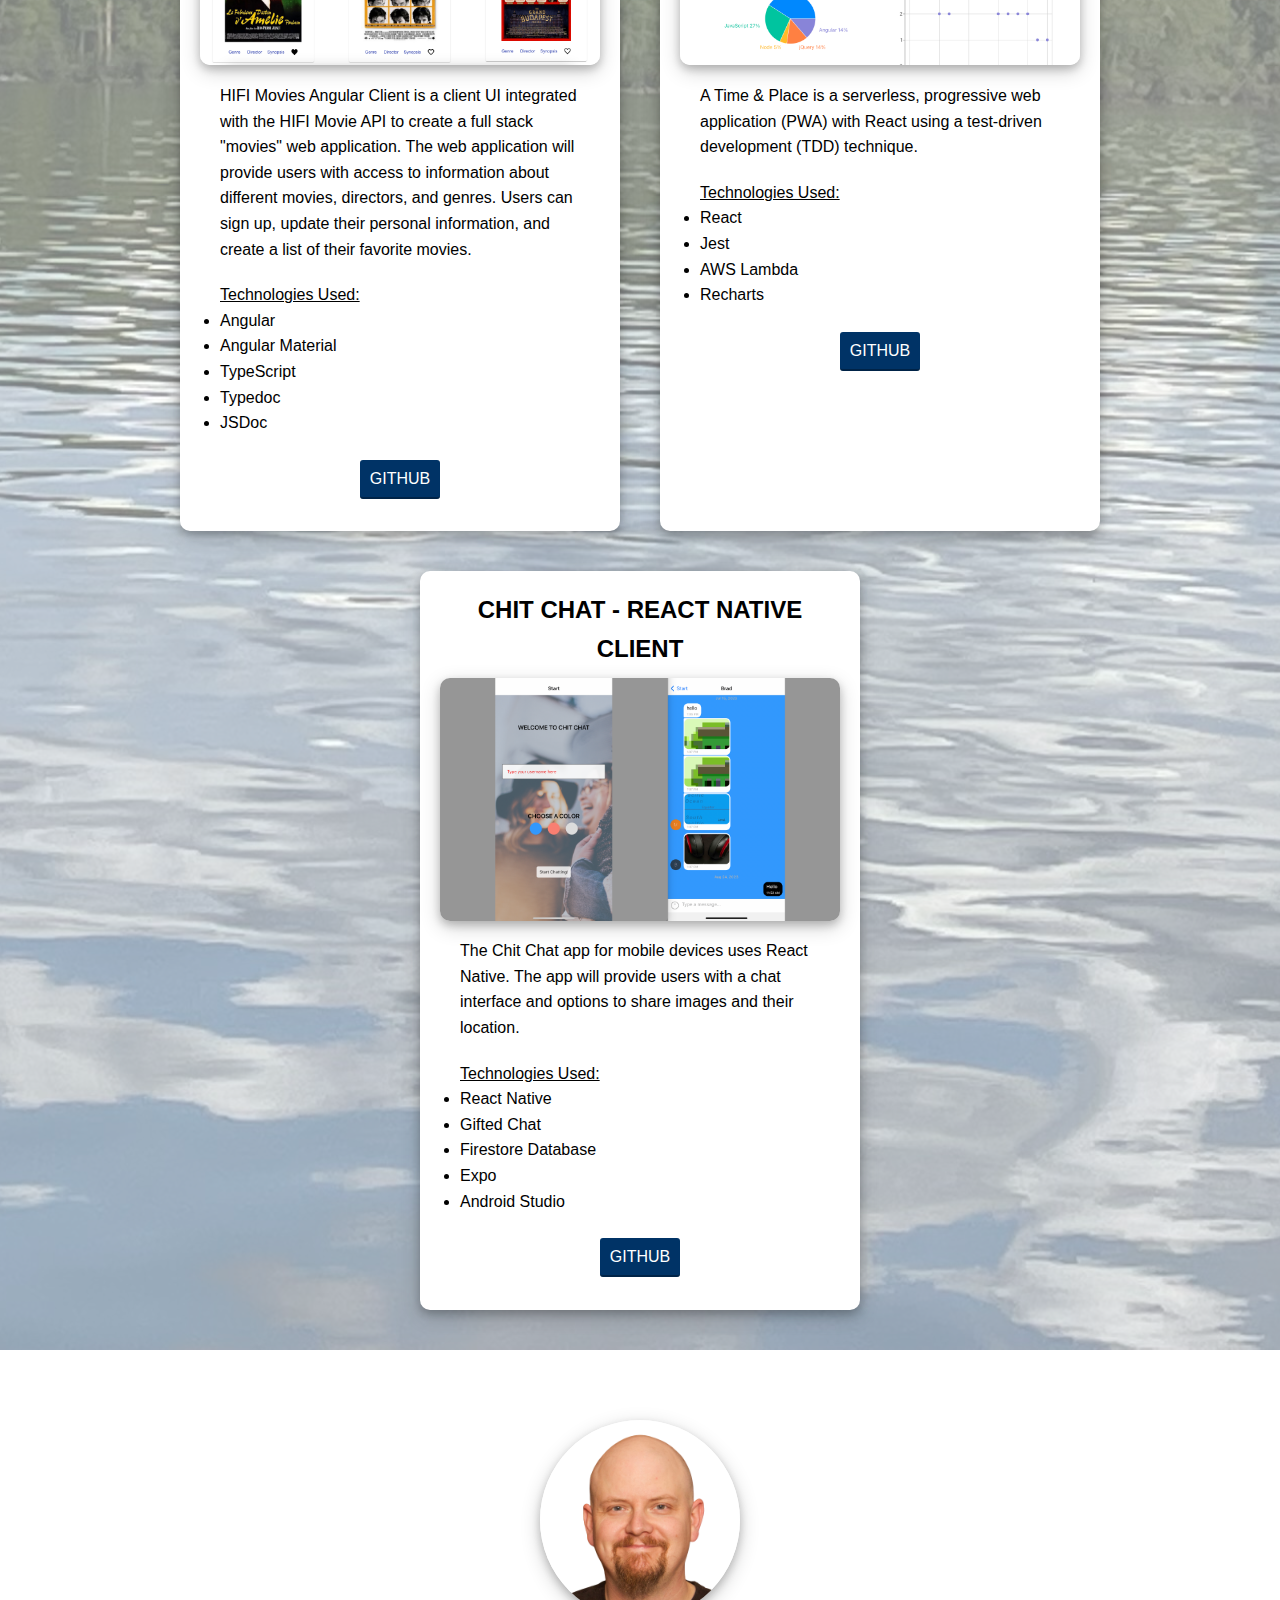
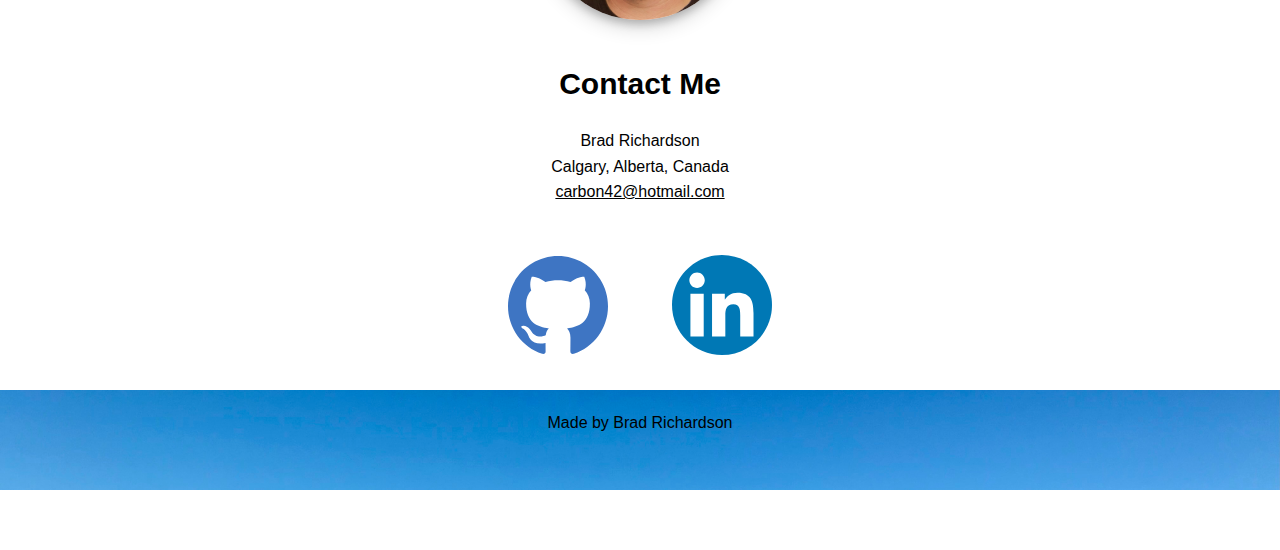
==== commit f7121e15: "mobile styling corrections" ====
--- a/index.html
+++ b/index.html
@@ -57,41 +57,41 @@
 				I'm looking forward to learning new skills in web development and the challenges that will come with it!
 			</p>
 			<div class="icon-container">
-				<div class="col-6 col-sm-4 col-md-2">
-					<a href="https://www.w3schools.com/html/" target="_blank"><img src="img/icons/html-1.svg" class="img-fluid icon-item" alt="HTML icon"></a>
-				</div>
-				<div class="col-6 col-sm-4 col-md-2">
-					<a href="https://www.w3schools.com/css/" target="_blank"><img src="img/icons/css-3.svg" class="img-fluid icon-item" alt="CSS icon"></a>
-				</div>
-				<div class="col-6 col-sm-4 col-md-2">
-					<a href="https://www.javascript.com/" target="_blank"><img src="img/icons/javascript-1.svg" class="img-fluid icon-item" alt="JavaScript icon"></a>
-				</div>
-				<div class="col-6 col-sm-4 col-md-2">
-					<a href="https://angular.io/" target="_blank"><img src="img/icons/angular.png" class="img-fluid icon-item" alt="Angular icon"></a>
-				</div>
-				<div class="col-6 col-sm-4 col-md-2">
-					<a href="https://www.postgresql.org/" target="_blank"><img src="img/icons/PostgreSQL_logo.3colors.svg" class="img-fluid icon-item" alt="PostgreSQL icon"></a>
-				</div>
-				<div class="col-6 col-sm-4 col-md-2">
-					<a href="https://jestjs.io/" target="_blank"><img src="img/icons/jest-svgrepo-com.svg" class="img-fluid icon-item" alt="Jest icon"></a>
-				</div>
-				<div class="col-6 col-sm-4 col-md-2">
-					<a href="https://www.mongodb.com/" target="_blank"><img src="img/icons/mongodb-icon-1.svg" class="img-fluid icon-item" alt="MongoDB icon"></a>
-				</div>
-				<div class="col-6 col-sm-4 col-md-2">
-					<a href="https://expressjs.com/" target="_blank"><img src="img/icons/express-109.svg" class="img-fluid icon-item express" alt="Express icon"></a>
-				</div>
-				<div class="col-6 col-sm-4 col-md-2">
-					<a href="https://react.dev/" target="_blank"><img src="img/icons/react-2.svg" class="img-fluid icon-item" alt="React icon"></a>
-				</div>
-				<div class="col-6 col-sm-4 col-md-2">
-					<a href="https://nodejs.org/en" target="_blank"><img src="img/icons/nodejs-2.svg" class="img-fluid icon-item" alt="Node icon"></a>
-				</div>
-				<div class="col-6 col-sm-4 col-md-2">
-					<a href="https://github.com/" target="_blank"><img src="img/icons/github-icon-1.svg" class="img-fluid icon-item" alt="Github icon"></a>
-				</div>
-				<div class="col-6 col-sm-4 col-md-2">
-					<a href="https://code.visualstudio.com/" target="_blank"><img src="img/icons/visual-studio-code-1.svg" class="img-fluid icon-item" alt="VS Code icon"></a>
+				<div class="icon-item">
+					<a href="https://www.w3schools.com/html/" target="_blank"><img src="img/icons/html-1.svg" class="img-fluid" alt="HTML icon"></a>
+				</div>
+				<div class="icon-item">
+					<a href="https://www.w3schools.com/css/" target="_blank"><img src="img/icons/css-3.svg" class="img-fluid" alt="CSS icon"></a>
+				</div>
+				<div class="icon-item">
+					<a href="https://www.javascript.com/" target="_blank"><img src="img/icons/javascript-1.svg" class="img-fluid" alt="JavaScript icon"></a>
+				</div>
+				<div class="icon-item">
+					<a href="https://angular.io/" target="_blank"><img src="img/icons/angular.png" class="img-fluid" alt="Angular icon"></a>
+				</div>
+				<div class="icon-item">
+					<a href="https://www.postgresql.org/" target="_blank"><img src="img/icons/PostgreSQL_logo.3colors.svg" class="img-fluid" alt="PostgreSQL icon"></a>
+				</div>
+				<div class="icon-item">
+					<a href="https://jestjs.io/" target="_blank"><img src="img/icons/jest-svgrepo-com.svg" class="img-fluid" alt="Jest icon"></a>
+				</div>
+				<div class="icon-item">
+					<a href="https://www.mongodb.com/" target="_blank"><img src="img/icons/mongodb-icon-1.svg" class="img-fluid" alt="MongoDB icon"></a>
+				</div>
+				<div class="icon-item">
+					<a href="https://expressjs.com/" target="_blank"><img src="img/icons/express-109.svg" class="img-fluid express" alt="Express icon"></a>
+				</div>
+				<div class="icon-item">
+					<a href="https://react.dev/" target="_blank"><img src="img/icons/react-2.svg" class="img-fluid" alt="React icon"></a>
+				</div>
+				<div class="icon-item">
+					<a href="https://nodejs.org/en" target="_blank"><img src="img/icons/nodejs-2.svg" class="img-fluid" alt="Node icon"></a>
+				</div>
+				<div class="icon-item">
+					<a href="https://github.com/" target="_blank"><img src="img/icons/github-icon-1.svg" class="img-fluid" alt="Github icon"></a>
+				</div>
+				<div class="icon-item">
+					<a href="https://code.visualstudio.com/" target="_blank"><img src="img/icons/visual-studio-code-1.svg" class="img-fluid" alt="VS Code icon"></a>
 				</div>
 			</div>
 		</div>
--- a/css/style.production.css
+++ b/css/style.production.css
@@ -283,6 +283,16 @@
 .icon-container > div {
   margin: 10px;
   padding: 20px;
+}
+
+.icon-item {
+	width: 150px;
+	height: 150px;
+}
+
+.img-fluid {
+	width: 100%;
+	height: 100%;
 }
 
 .project-container {
@@ -346,11 +356,6 @@
 	padding: 20px;
 }
 
-.img-fluid {
-	width: 120px;
-	height: 100px;
-}
-
 .project-screenshot {
 	max-width: 400px;
 	border-radius: 10px;
@@ -363,6 +368,8 @@
 
 .project-screenshot-container {
 	text-align: center;
+	position: relative;
+	width: 100%;
 }
 
 .project-screenshot:hover {
@@ -378,9 +385,8 @@
 
 .project-screenshot-container > h4 {
 	position: absolute;
-	-webkit-transform: translate(215%, -450%);
-	    -ms-transform: translate(215%, -450%);
-	        transform: translate(215%, -450%);
+	top:40%;
+	left: 40%;
 	color: white;
 	visibility: hidden;
 	z-index: 10;
@@ -390,15 +396,13 @@
 }
 
 #project-screenshot-chit-chat > h4 {
-	-webkit-transform: translate(350%, -550%);
-	    -ms-transform: translate(350%, -550%);
-	        transform: translate(350%, -550%);
+	top: 40%;
+	left: 44%;
 }
 
 #project-screenshot-hifi-api > h4 {
-	-webkit-transform: translate(145%, -450%);
-	    -ms-transform: translate(145%, -450%);
-	        transform: translate(145%, -450%);
+	top: 40%;
+	left: 37%;
 }
 
 .project-description {
@@ -425,7 +429,7 @@
 	text-align: center;
 	margin: 20px 20px;
 	padding: 30px;
-	height: 700px;
+	height: 600px;
 }
 
 .social-media {
@@ -435,7 +439,7 @@
 
 
 footer {
-	height: 200px;
+	height: 100px;
 	clear: both;
 	display: -webkit-box;
 	display: -ms-flexbox;
@@ -449,8 +453,25 @@
 
 
 @media all and (max-width: 500px) {
+	.icon-item {
+		width: 120px;
+		height: 100px;
+	}
+	
 	.project-screenshot {
 		max-width: 300px;
+	}
+
+	.project-item {
+		max-width: 350px;
+	}
+
+	.contact-body {
+		height: 700px;
+	}
+
+	.social-media {
+		margin: 0;
 	}
 }
 
@@ -465,7 +486,7 @@
 		border: black solid 1px;
 		background: white;
 		cursor: pointer;
-		margin: 0 10px;
+		margin: 0 30px;
 	}
 	
 	.menu {
@@ -522,39 +543,6 @@
 	}
 }
 
-@-webkit-keyframes color-change {
-	0% {
-		fill: #edc655;
-	}
-	50% {
-		fill: #fcffad;
-	}
-	100% {
-		fill: #f76414;
-	}
-}
-
-@keyframes color-change {
-	0% {
-		fill: #edc655;
-	}
-	50% {
-		fill: #fcffad;
-	}
-	100% {
-		fill: #f76414;
-	}
-}
-
-.standard-label {
-	padding-top: 5px;
-}
-
-#message {
-	padding-bottom: 5px;
-	margin-bottom: 3px;
-}
-
 .free-course-link {
 	content: url(../img/project-screenshots/free-web-dev-course.png);
 }
--- a/css/styles.css
+++ b/css/styles.css
@@ -245,6 +245,16 @@
 .icon-container > div {
   margin: 10px;
   padding: 20px;
+}
+
+.icon-item {
+	width: 150px;
+	height: 150px;
+}
+
+.img-fluid {
+	width: 100%;
+	height: 100%;
 }
 
 .project-container {
@@ -299,11 +309,6 @@
 	padding: 20px;
 }
 
-.img-fluid {
-	width: 120px;
-	height: 100px;
-}
-
 .project-screenshot {
 	max-width: 400px;
 	border-radius: 10px;
@@ -313,6 +318,8 @@
 
 .project-screenshot-container {
 	text-align: center;
+	position: relative;
+	width: 100%;
 }
 
 .project-screenshot:hover {
@@ -326,7 +333,8 @@
 
 .project-screenshot-container > h4 {
 	position: absolute;
-	transform: translate(215%, -450%);
+	top:40%;
+	left: 40%;
 	color: white;
 	visibility: hidden;
 	z-index: 10;
@@ -334,11 +342,13 @@
 }
 
 #project-screenshot-chit-chat > h4 {
-	transform: translate(350%, -550%);
+	top: 40%;
+	left: 44%;
 }
 
 #project-screenshot-hifi-api > h4 {
-	transform: translate(145%, -450%);
+	top: 40%;
+	left: 37%;
 }
 
 .project-description {
@@ -363,7 +373,7 @@
 	text-align: center;
 	margin: 20px 20px;
 	padding: 30px;
-	height: 700px;
+	height: 600px;
 }
 
 .social-media {
@@ -373,7 +383,7 @@
 
 
 footer {
-	height: 200px;
+	height: 100px;
 	clear: both;
 	display: flex;
 	flex-direction: column;
@@ -382,8 +392,25 @@
 
 
 @media all and (max-width: 500px) {
+	.icon-item {
+		width: 120px;
+		height: 100px;
+	}
+	
 	.project-screenshot {
 		max-width: 300px;
+	}
+
+	.project-item {
+		max-width: 350px;
+	}
+
+	.contact-body {
+		height: 700px;
+	}
+
+	.social-media {
+		margin: 0;
 	}
 }
 
@@ -398,7 +425,7 @@
 		border: black solid 1px;
 		background: white;
 		cursor: pointer;
-		margin: 0 10px;
+		margin: 0 30px;
 	}
 	
 	.menu {
@@ -447,27 +474,6 @@
 	}
 }
 
-@keyframes color-change {
-	0% {
-		fill: #edc655;
-	}
-	50% {
-		fill: #fcffad;
-	}
-	100% {
-		fill: #f76414;
-	}
-}
-
-.standard-label {
-	padding-top: 5px;
-}
-
-#message {
-	padding-bottom: 5px;
-	margin-bottom: 3px;
-}
-
 .free-course-link {
 	content: url(../img/project-screenshots/free-web-dev-course.png);
 }
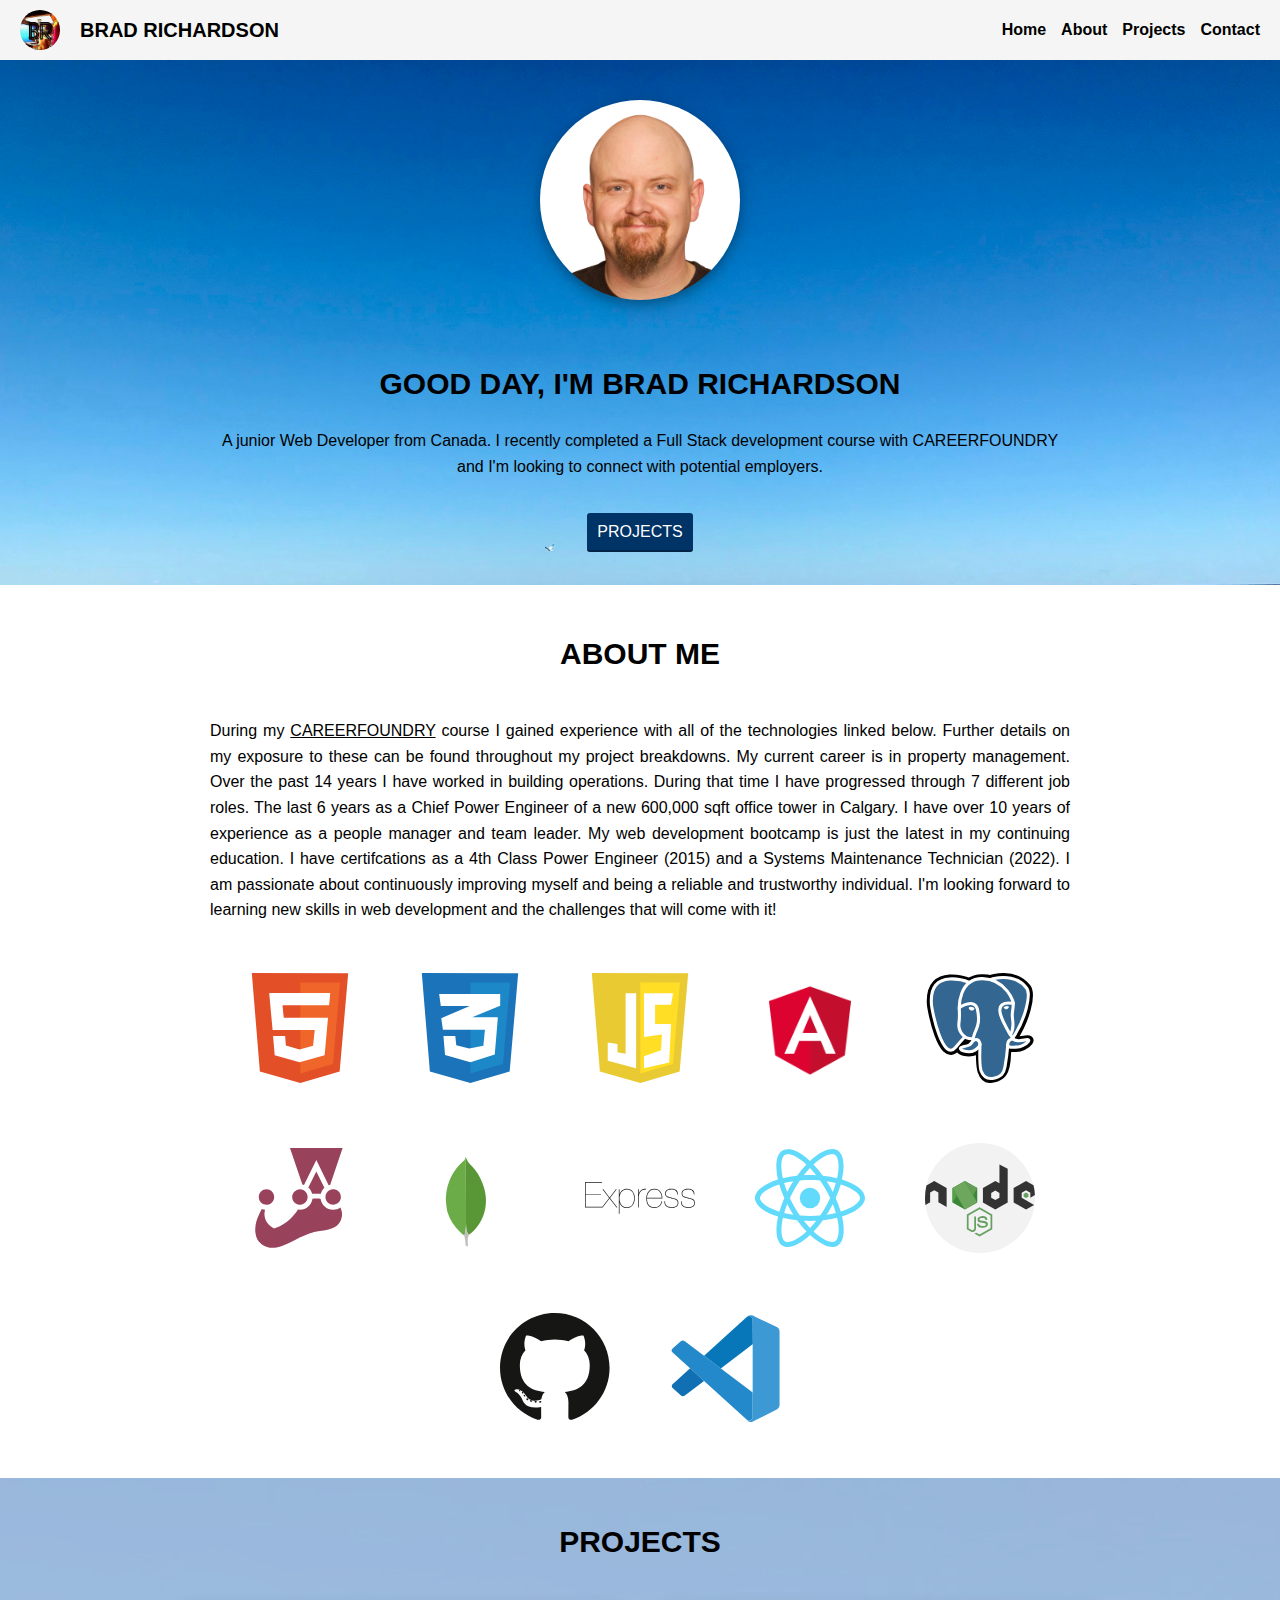
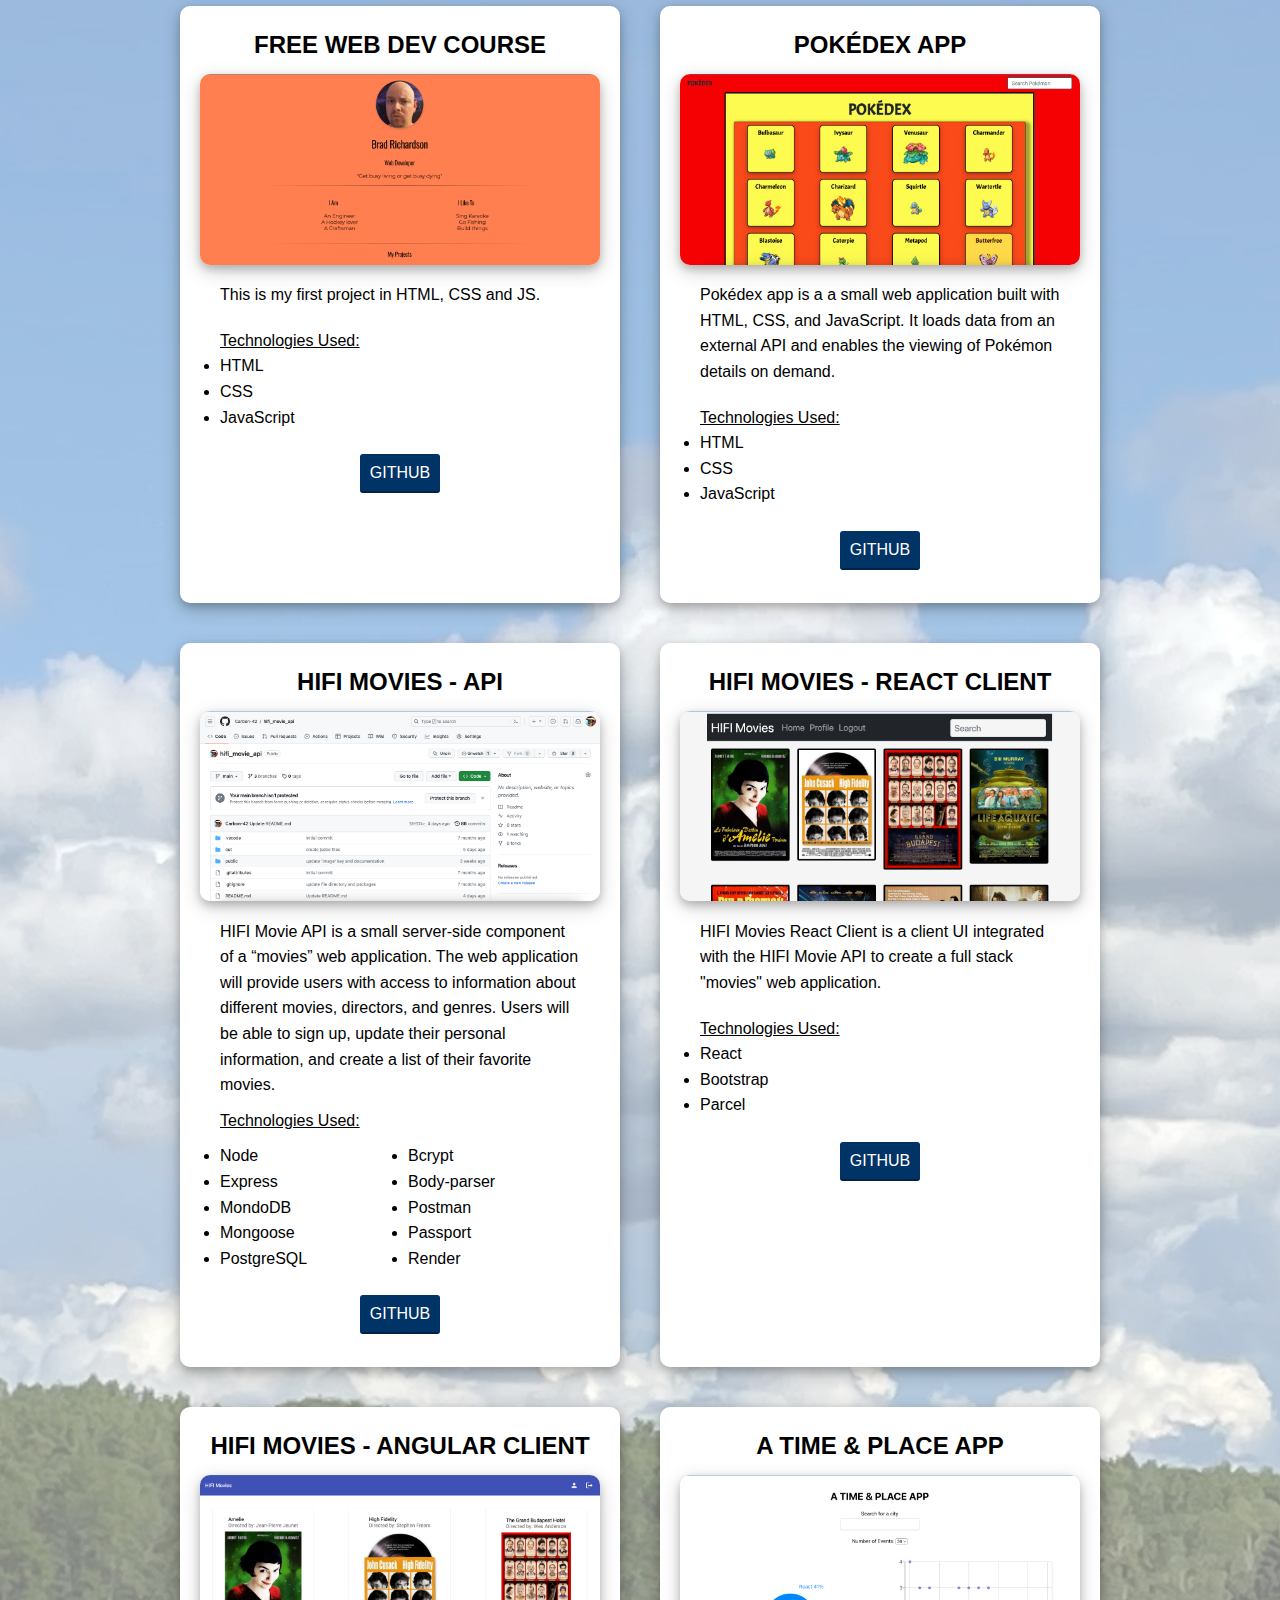
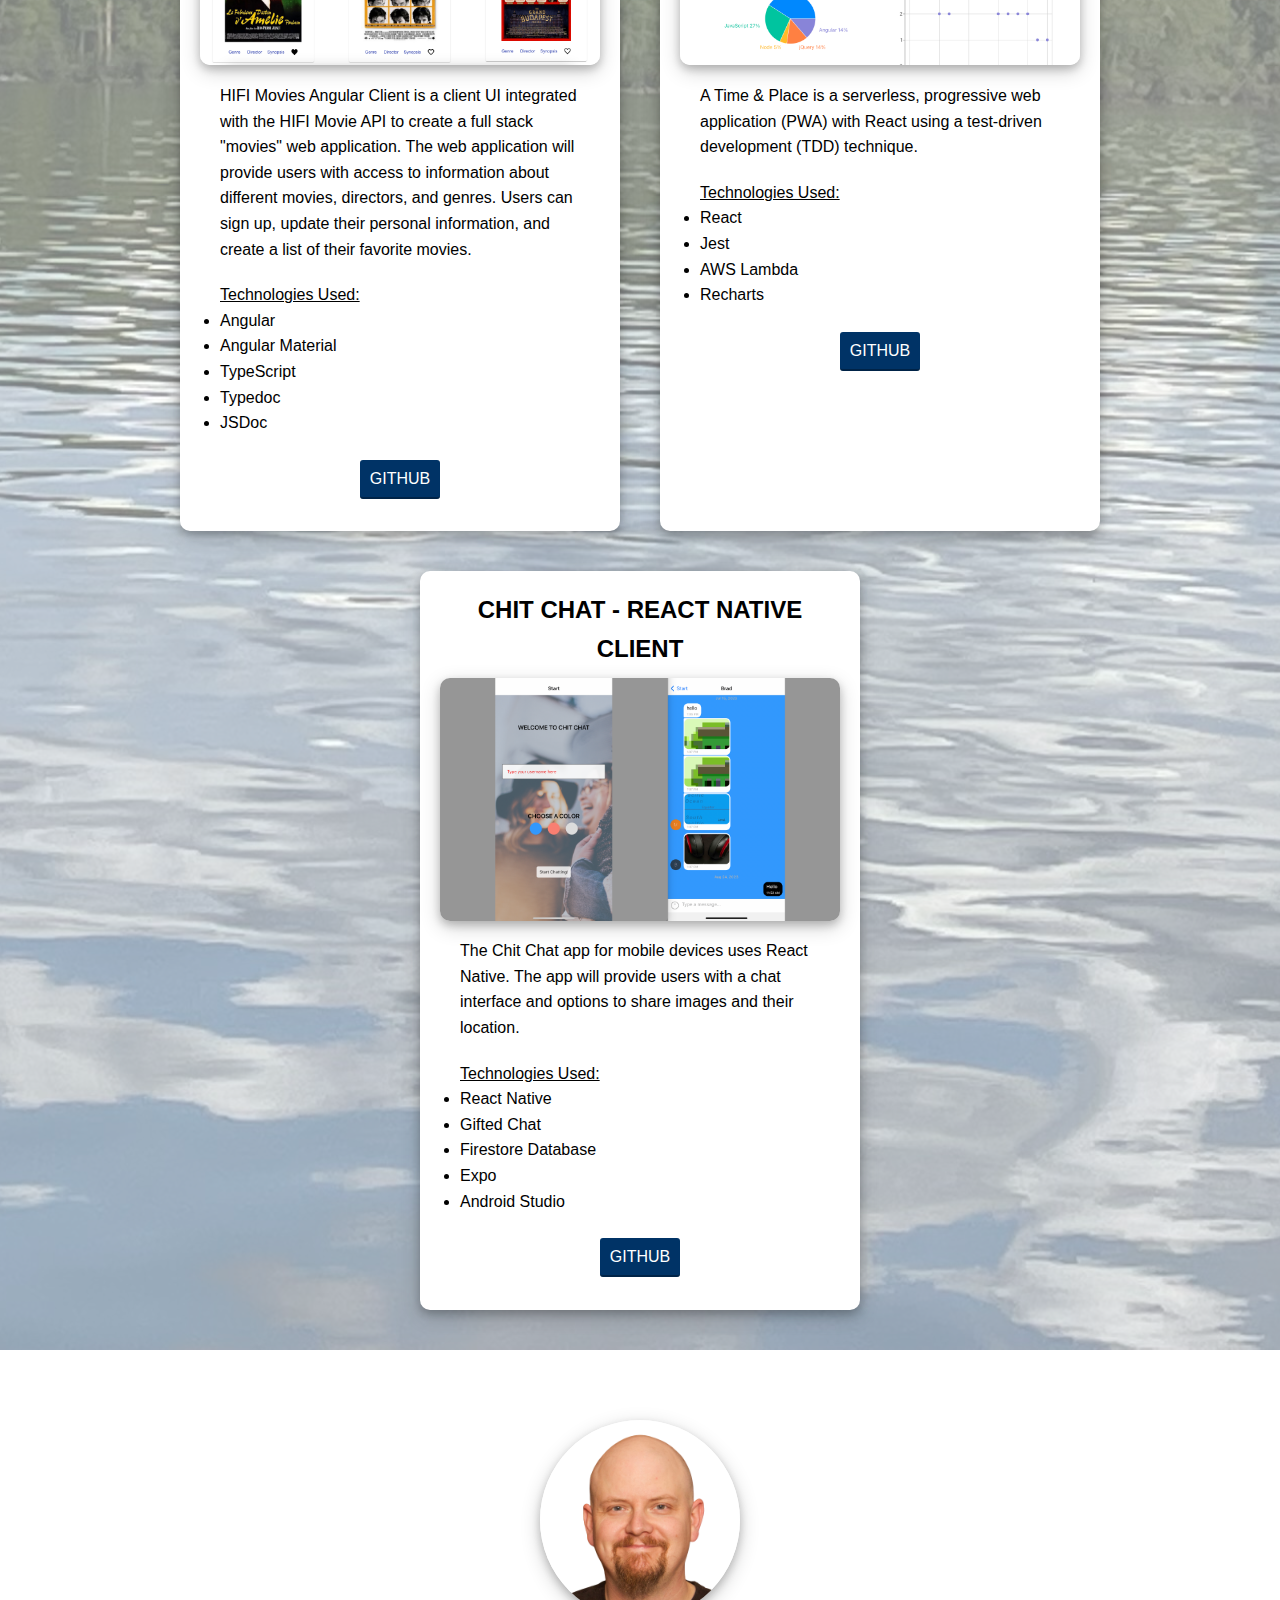
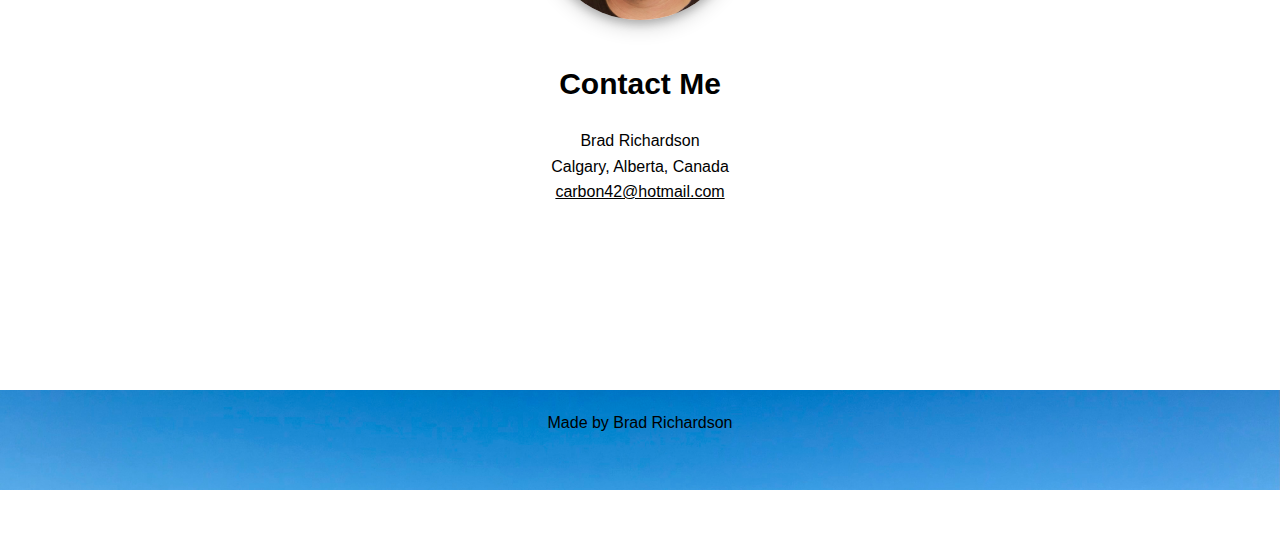
==== commit 487ea2f0: "add medium and twitter links" ====
--- a/index.html
+++ b/index.html
@@ -265,8 +265,10 @@
 						<a href="mailto:carbon42@hotmail.com" target="_blank">carbon42@hotmail.com</a>
 					</p>
 					<div class="social-media">
-						<a href="https://github.com/Carbon-42" class="github-link" target="_blank"></a>
-						<a href="https://ca.linkedin.com/in/brad-richardson-6b7b9b79" class="linkedin-link" target="_blank"></a>
+						<a href="https://github.com/Carbon-42" class="github-link social-link" target="_blank"></a>
+						<a href="https://ca.linkedin.com/in/brad-richardson-6b7b9b79" class="linkedin-link social-link" target="_blank"></a>
+						<a href="https://medium.com/@carbonbrad42" class="medium-link social-link" target="_blank"></a>
+						<a href="https://twitter.com/BradRic72865779" class="twitter-link social-link" target="_blank"></a>
 					</div>	
 			</div>	
 		</div>
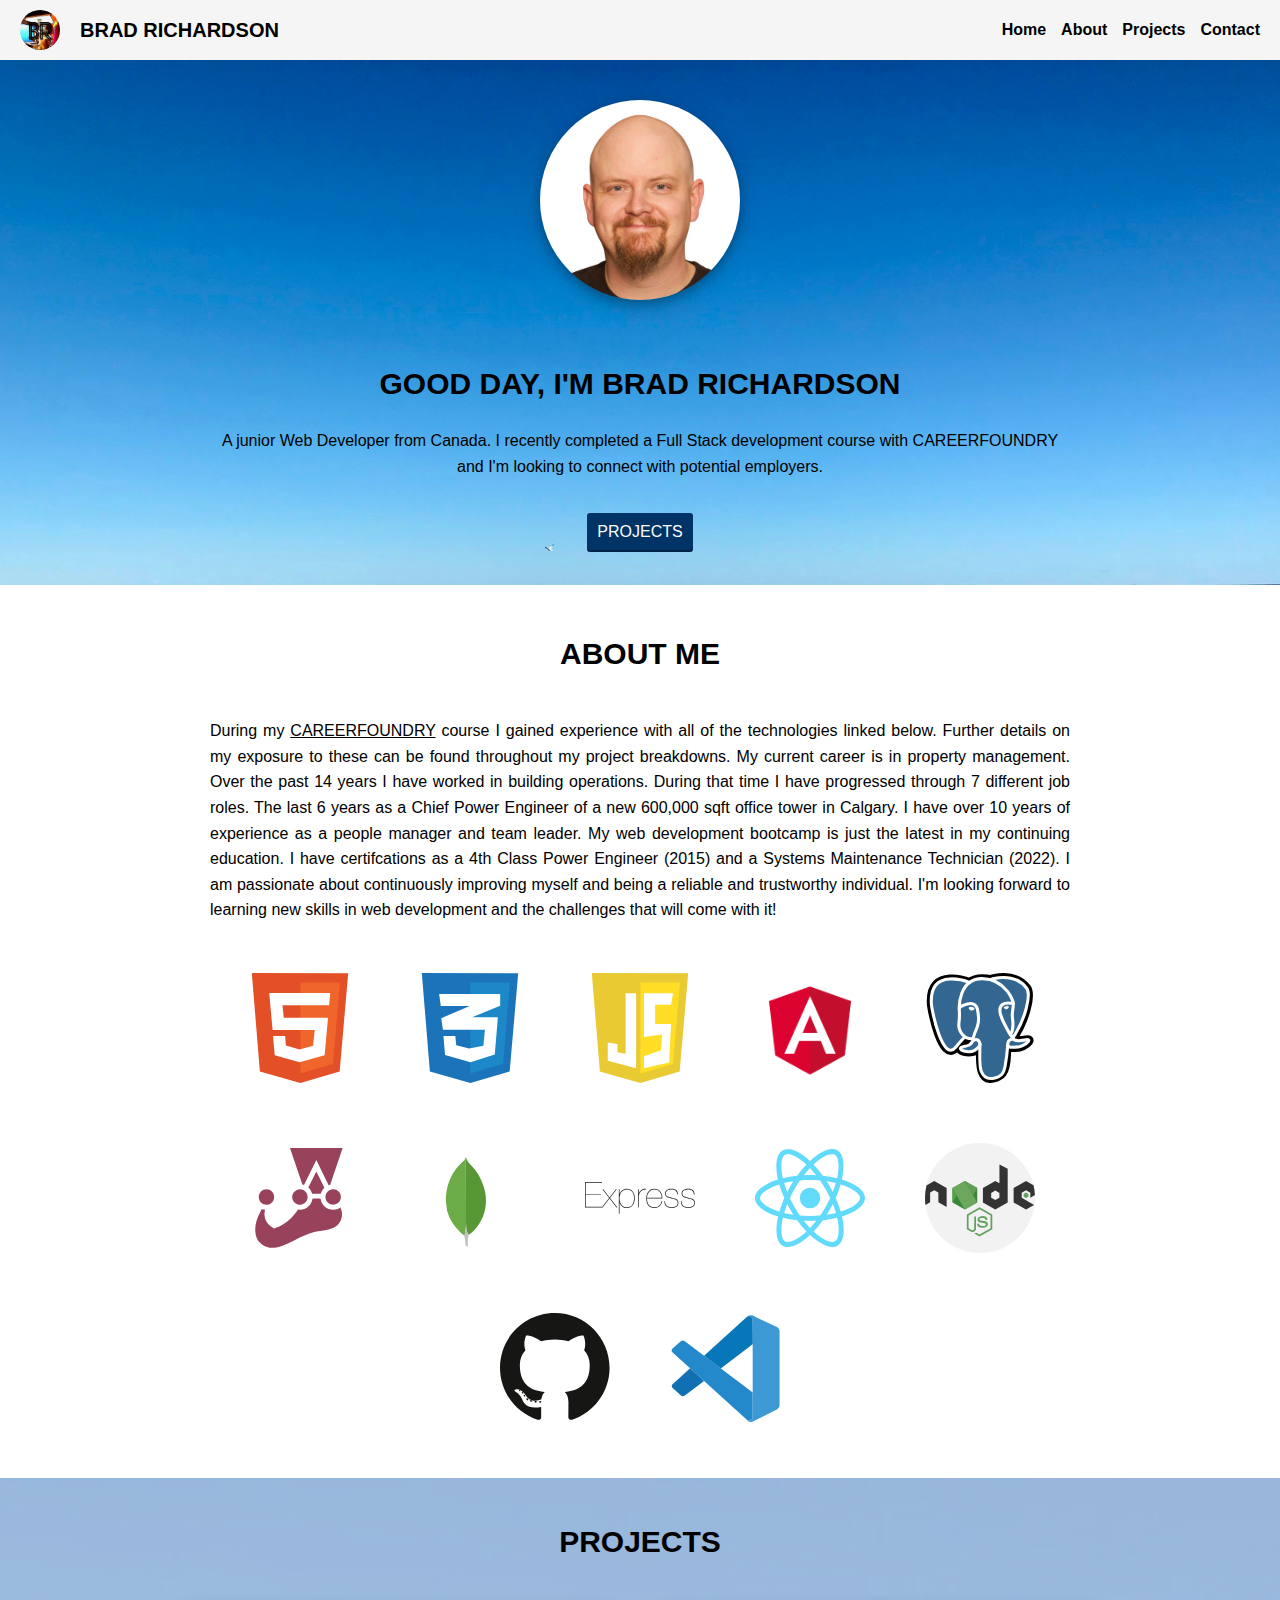
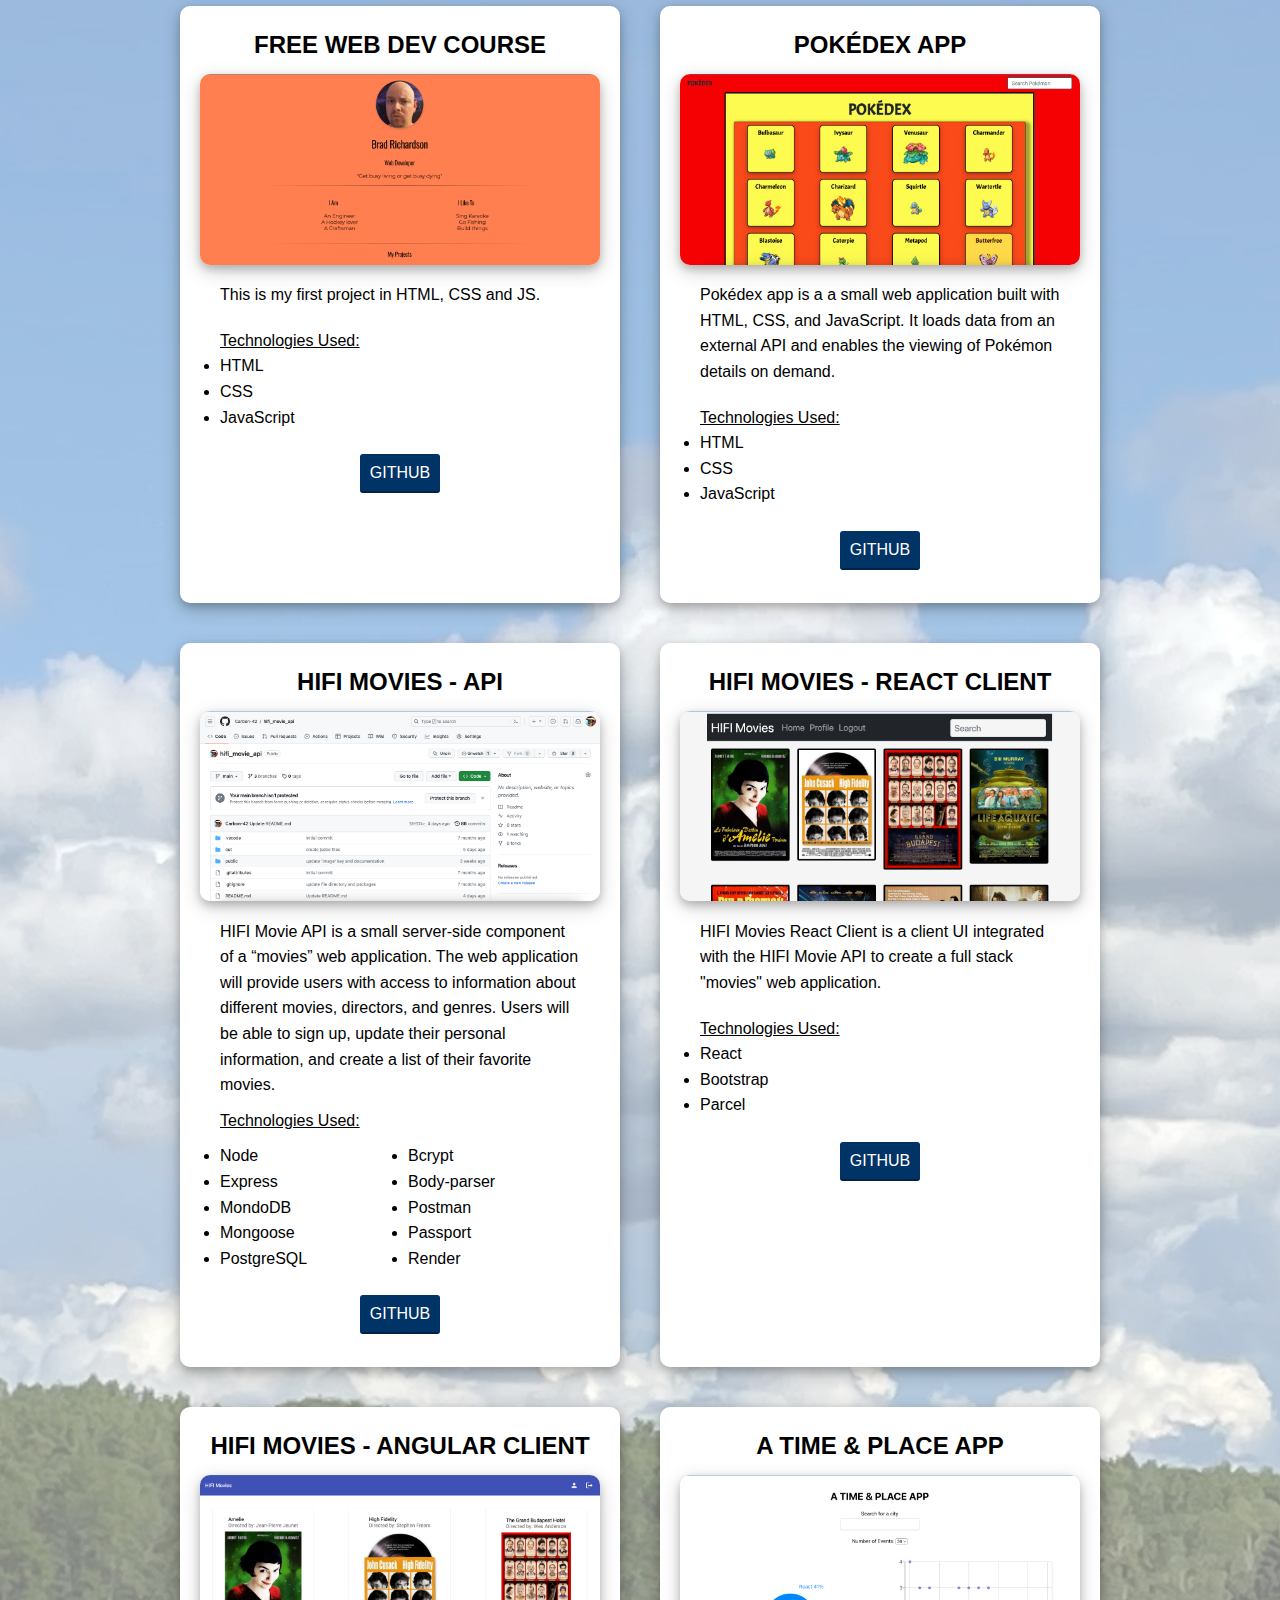
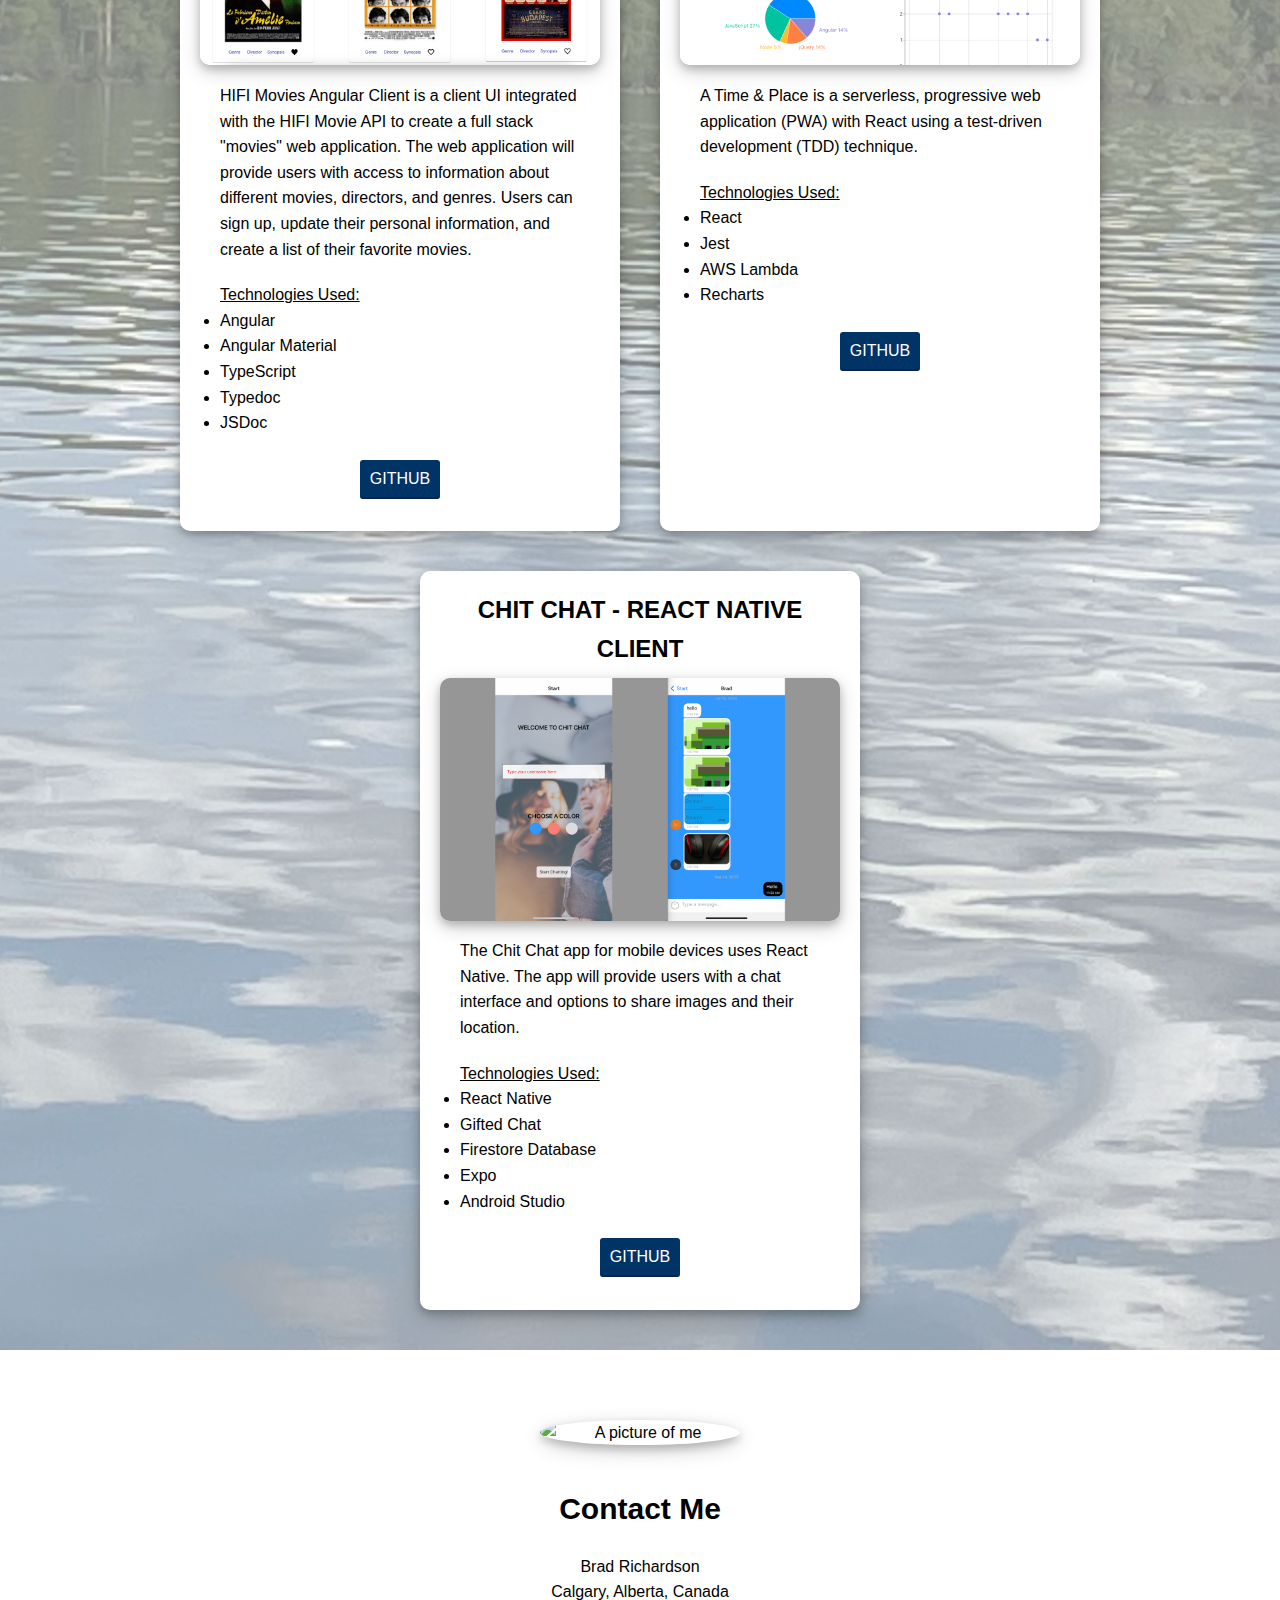
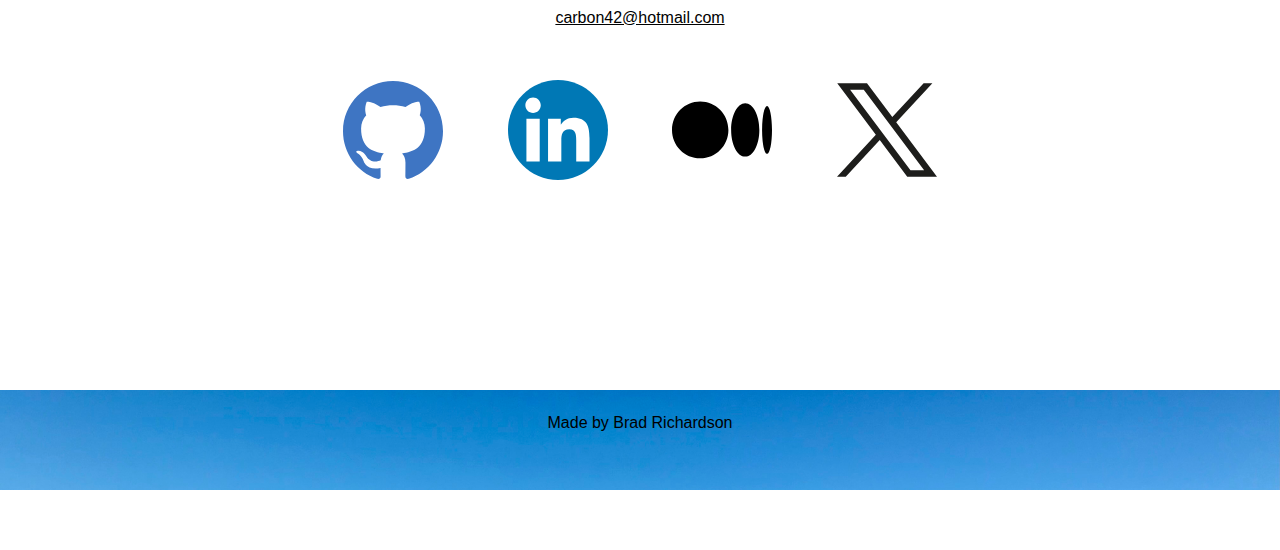
==== commit 92acfc17: "replace profile image png with shrunk jpg" ====
--- a/index.html
+++ b/index.html
@@ -29,7 +29,7 @@
 		</header>
 		<div class="background" id="home">
 			<div class="profile">
-				<img src="img/profile-picture2.png" alt="A picture of me" class="profile-portrait">
+				<img src="img/profile-picture2.jpg" alt="A picture of me" class="profile-portrait">
 			</div>
 			<div class="profile_greeting">
 				<h1>GOOD DAY, I'M BRAD RICHARDSON</h1>
--- a/css/style.production.css
+++ b/css/style.production.css
@@ -467,7 +467,7 @@
 	}
 
 	.contact-body {
-		height: 700px;
+		height: 900px;
 	}
 
 	.social-media {
@@ -571,12 +571,27 @@
 	content: url(../img/project-screenshots/hifi-angular.png);	
 }
 
+.social-link {
+	max-width: 100px;
+	max-height: 100px;
+}
+
 .github-link::before {
 	margin: 30px;
-	content: url(../img/github_icon.svg);
+	content: url(../img/icons/github_icon.svg);
 }
 
 .linkedin-link::before {
 	margin: 30px;
-	content: url(../img/linkedin_icon.svg);
-}
+	content: url(../img/icons/linkedin_icon.svg);
+}
+
+.medium-link::before {
+	margin: 30px;
+	content: url(../img/icons/medium-icon.svg);
+}
+
+.twitter-link::before {
+	margin: 30px;
+	content: url(../img/icons/twitter-x-icon.svg);
+}--- a/css/styles.css
+++ b/css/styles.css
@@ -406,7 +406,7 @@
 	}
 
 	.contact-body {
-		height: 700px;
+		height: 900px;
 	}
 
 	.social-media {
@@ -502,13 +502,27 @@
 	content: url(../img/project-screenshots/hifi-angular.png);	
 }
 
+.social-link {
+	max-width: 100px;
+	max-height: 100px;
+}
+
 .github-link::before {
 	margin: 30px;
-	content: url(../img/github_icon.svg);
+	content: url(../img/icons/github_icon.svg);
 }
 
 .linkedin-link::before {
 	margin: 30px;
-	content: url(../img/linkedin_icon.svg);
-}
-
+	content: url(../img/icons/linkedin_icon.svg);
+}
+
+.medium-link::before {
+	margin: 30px;
+	content: url(../img/icons/medium-icon.svg);
+}
+
+.twitter-link::before {
+	margin: 30px;
+	content: url(../img/icons/twitter-x-icon.svg);
+}
